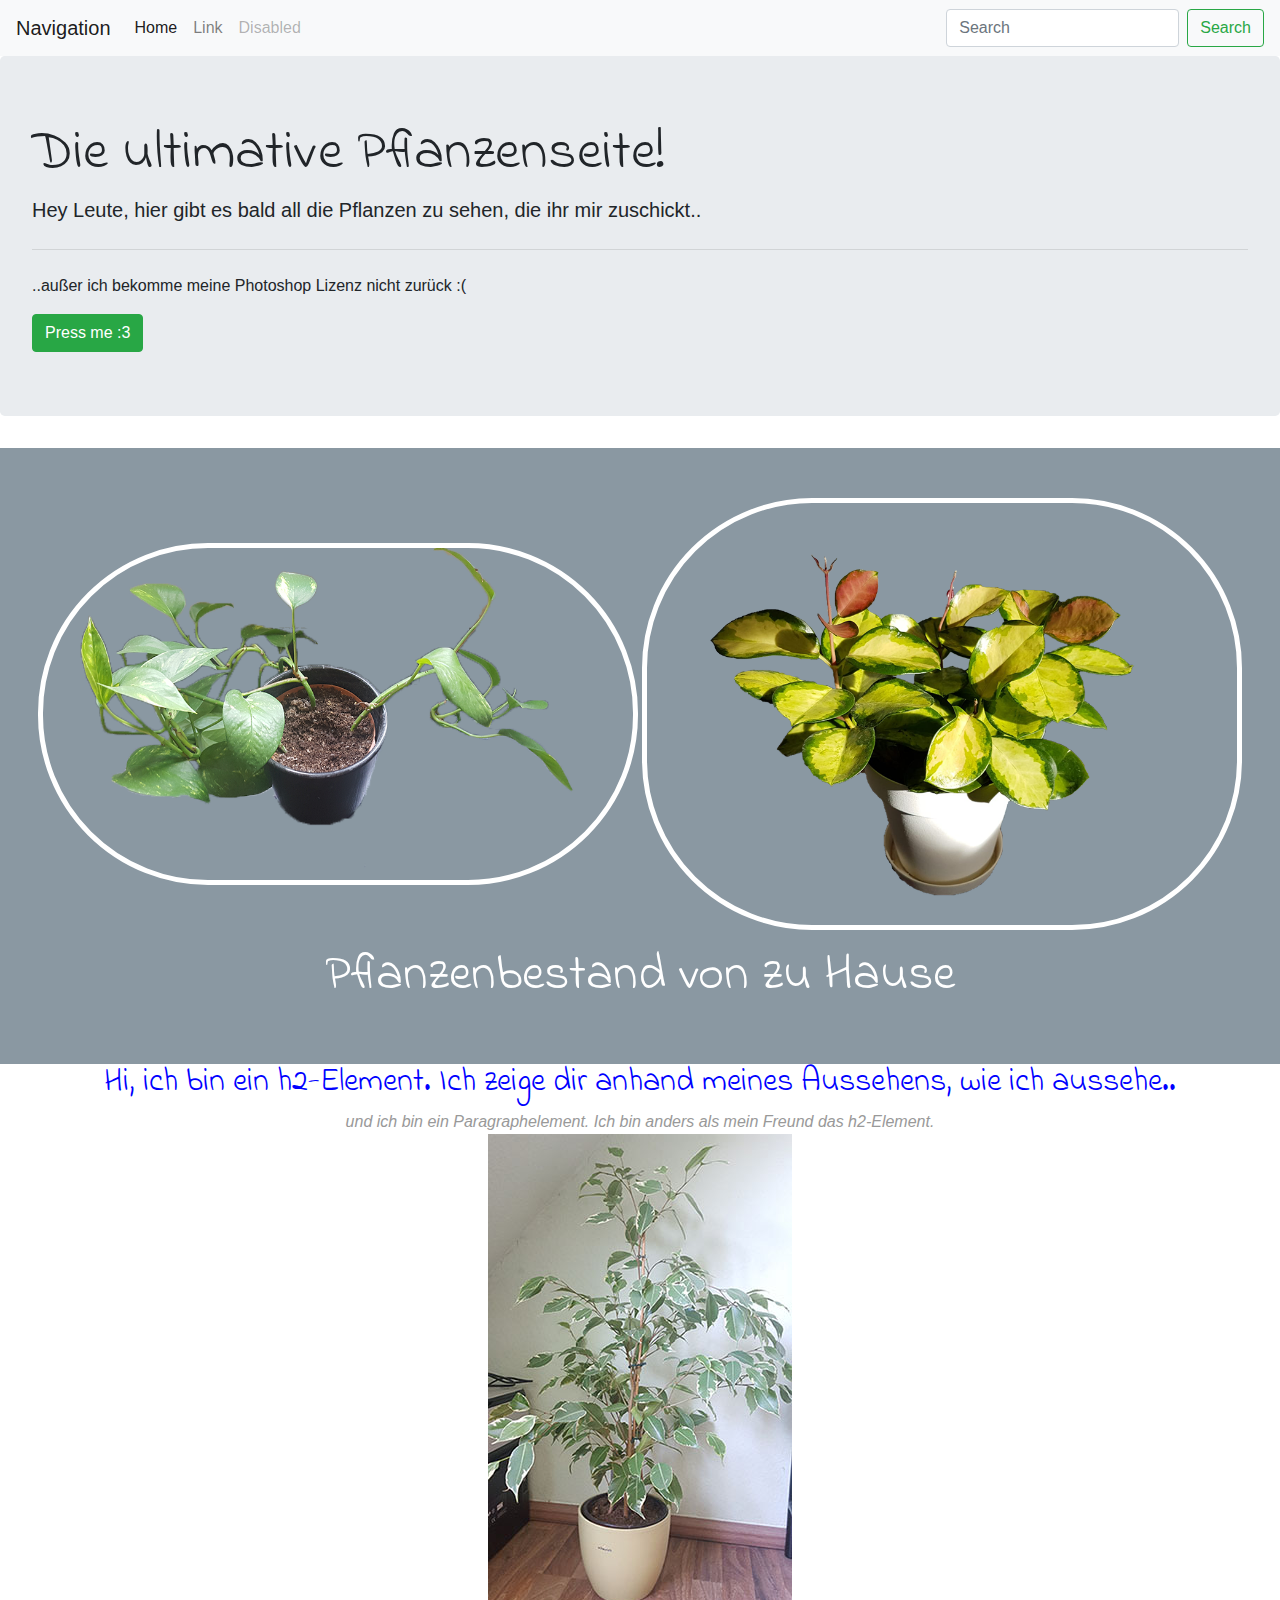
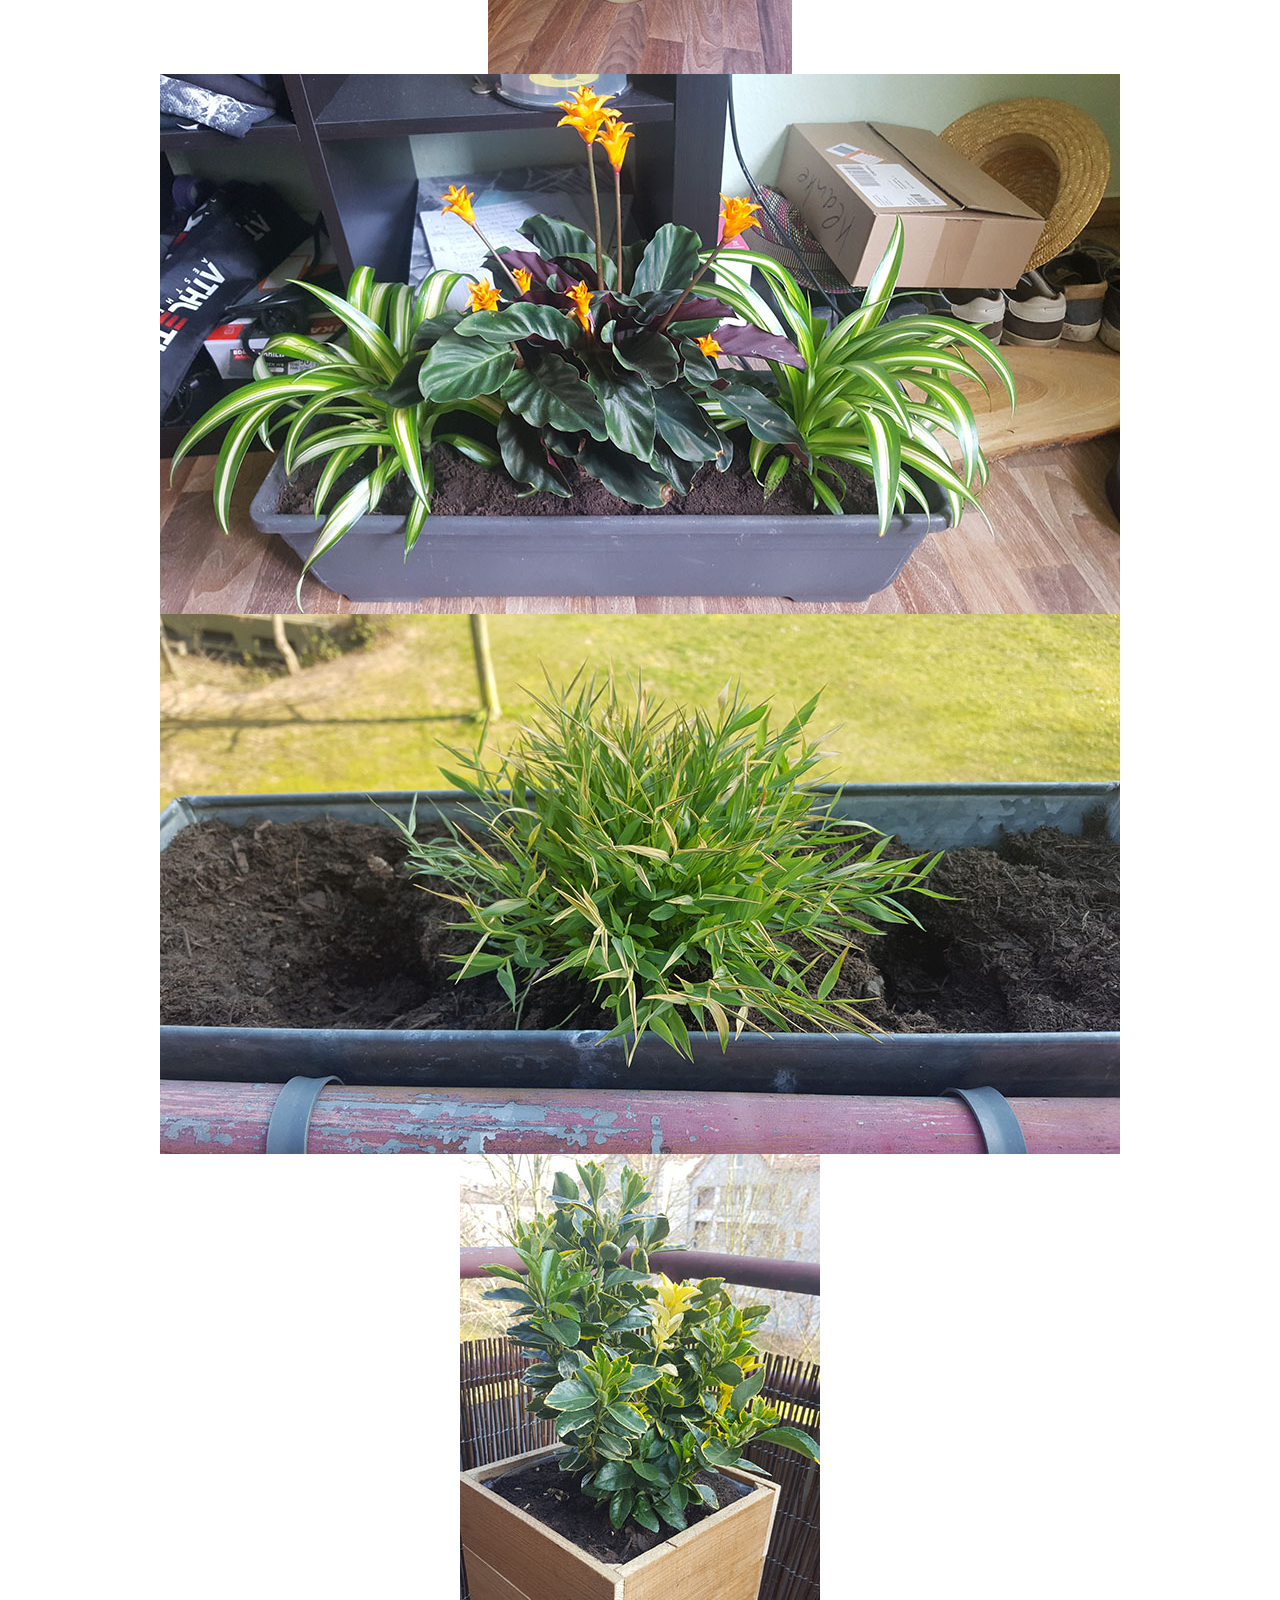
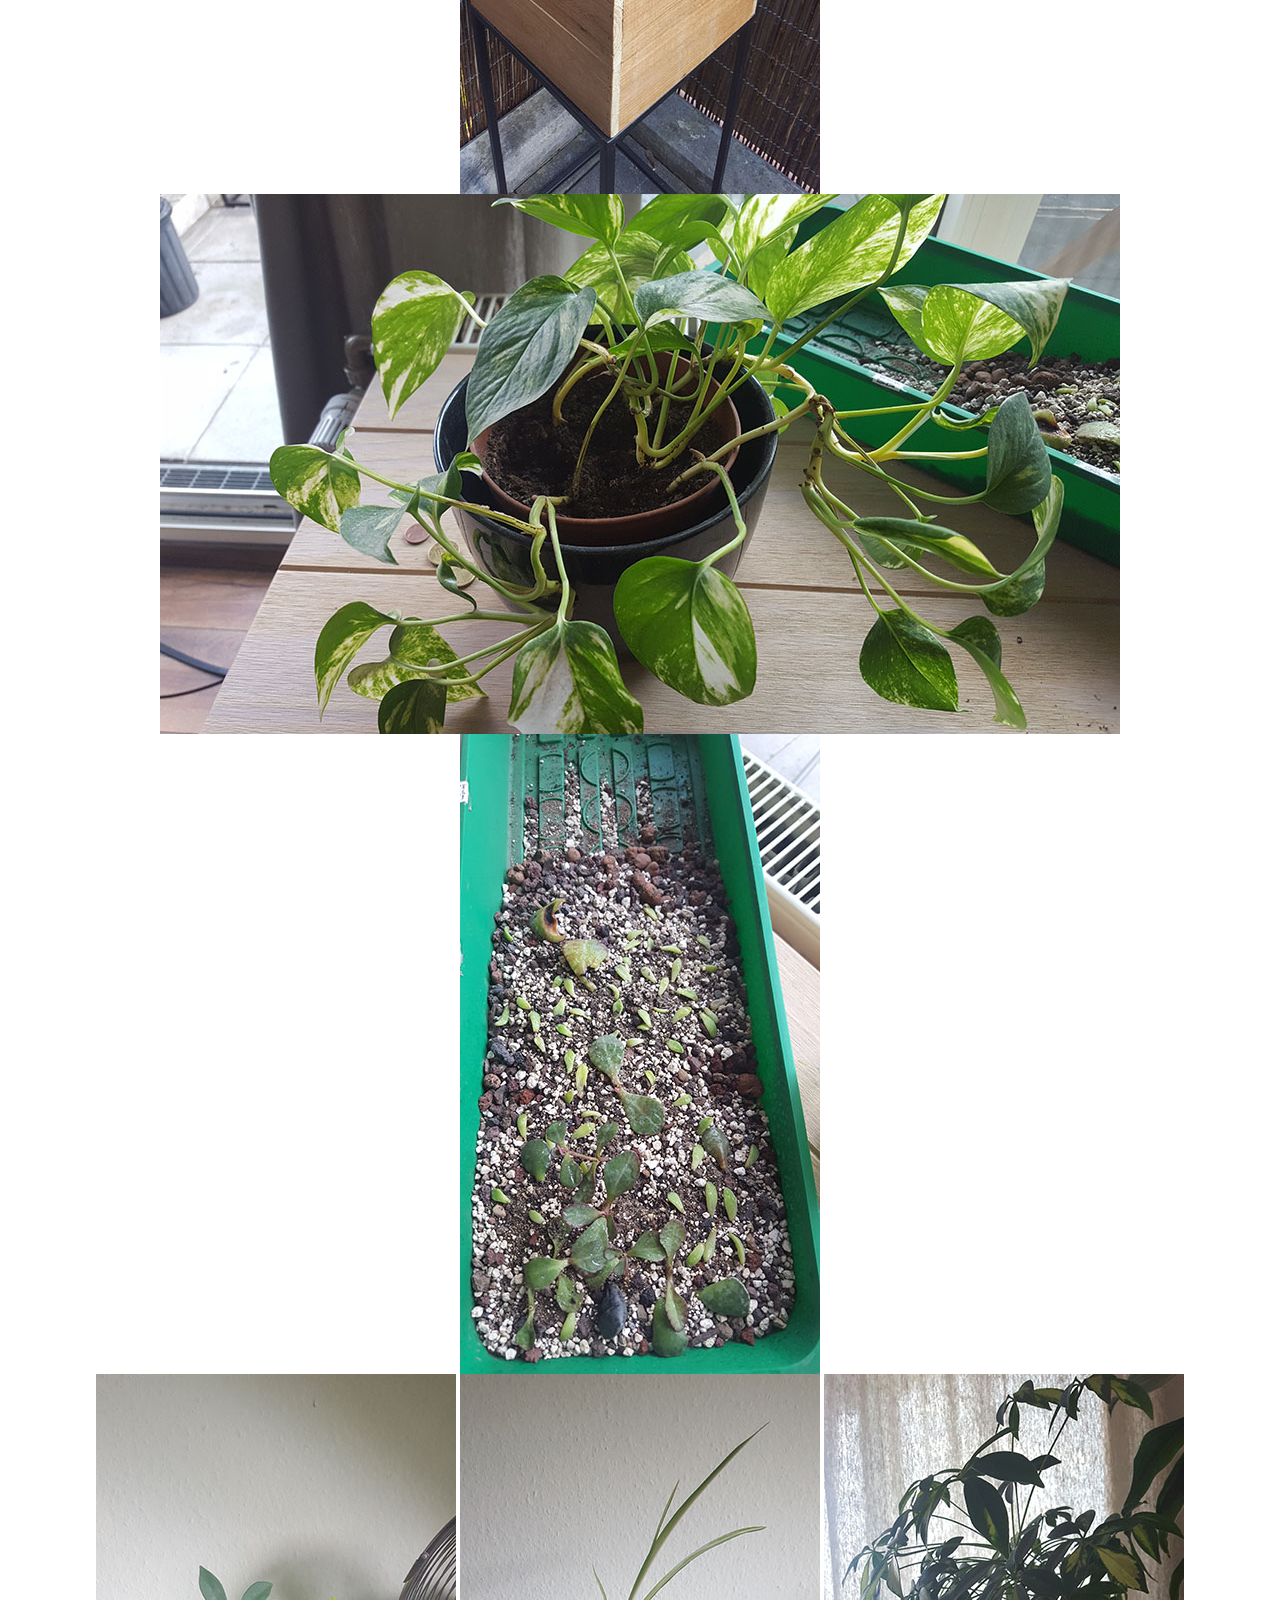
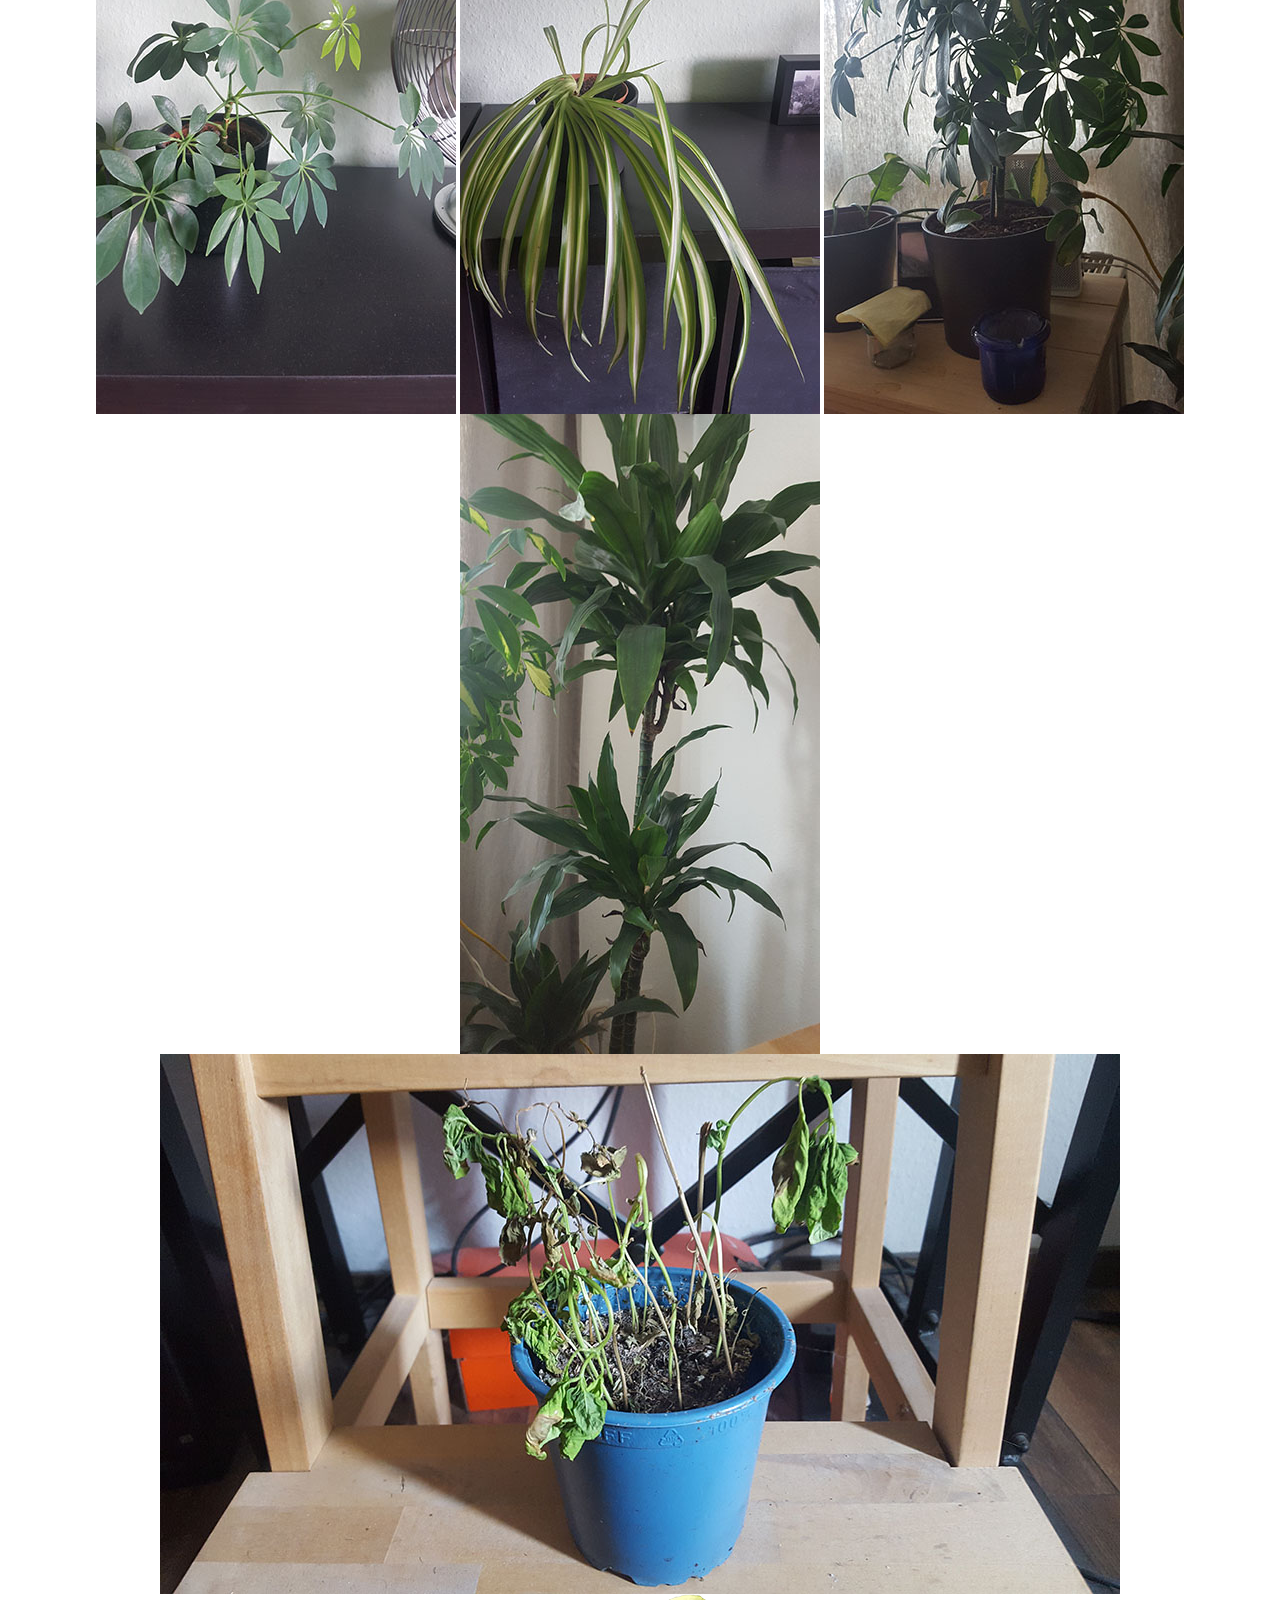
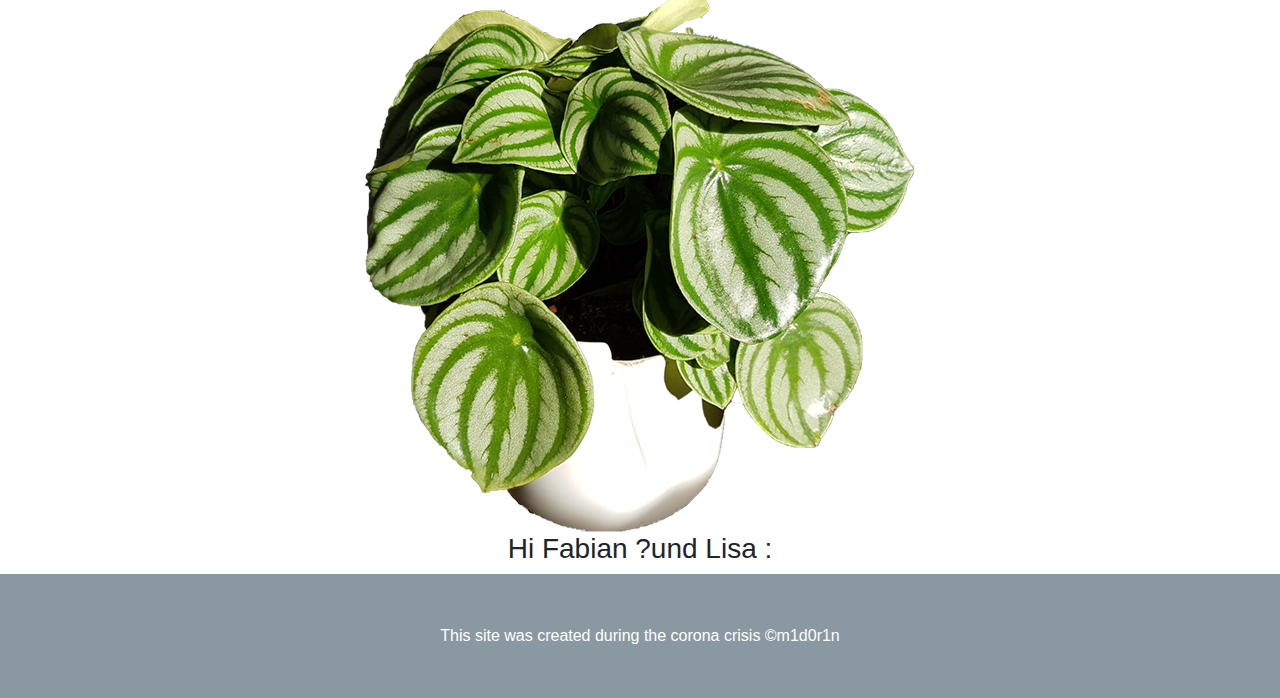
==== index.html @ 404a14d2 "Update index.html" ====
<!DOCTYPE html>
<html>
<head>
	<title>Pflanzenseite</title>
	<link rel="icon" href="img/14-1.png">
	<link href="https://fonts.googleapis.com/css2?family=Indie+Flower&display=swap" rel="stylesheet">
	<link rel="stylesheet" type="text/css" href="css/plantstyle.css">
	<link rel="stylesheet" type="text/css" href="css/bootstrap.css">
</head>
<body>
<nav class="navbar navbar-expand-lg navbar-light bg-light">
  <a class="navbar-brand" href="#">Navigation</a>
  <button class="navbar-toggler" type="button" data-toggle="collapse" data-target="#navbarTogglerDemo02" aria-controls="navbarTogglerDemo02" aria-expanded="false" aria-label="Toggle navigation">
    <span class="navbar-toggler-icon"></span>
  </button>

  <div class="collapse navbar-collapse" id="navbarTogglerDemo02">
    <ul class="navbar-nav mr-auto mt-2 mt-lg-0">
      <li class="nav-item active">
        <a class="nav-link" href="#">Home <span class="sr-only">(current)</span></a>
      </li>
      <li class="nav-item">
        <a class="nav-link" href="#">Link</a>
      </li>
      <li class="nav-item">
        <a class="nav-link disabled" href="#" tabindex="-1" aria-disabled="true">Disabled</a>
      </li>
    </ul>
    <form class="form-inline my-2 my-lg-0">
      <input class="form-control mr-sm-2" type="search" placeholder="Search">
      <button class="btn btn-outline-success my-2 my-sm-0" type="submit">Search</button>
    </form>
  </div>
</nav>
	<div class="jumbotron">
  <h1 class="display-4">Die ultimative Pflanzenseite!</h1>
  <p class="lead">Hey Leute, hier gibt es bald all die Pflanzen zu sehen, die ihr mir zuschickt..</p>
  <hr class="my-4">
  <p>..außer ich bekomme meine Photoshop Lizenz nicht zurück :(</p>
  <button type="button" class="btn btn-success" id="MöP-Button">Press me :3</button>
  <p style="display:none;" id="hidden-text"> MöP MöP MöP MöP MöP MöP MöP MöP MöP MöP MöP MöP MöP MöP MöP MöP MöP MöP MöP MöP MöP MöP MöP MöP MöP MöP MöP MöP MöP MöP MöP MöP MöP MöP MöP MöP MöP MöP MöP MöP MöP MöP MöP MöP MöP MöP MöP MöP MöP MöP MöP MöP MöP MöP MöP MöP MöP MöP MöP <a href="https://www.ecosia.org/">MöP</a> MöP MöP MöP MöP MöP MöP MöP MöP MöP MöP MöP MöP MöP MöP MöP MöP MöP MöP MöP MöP MöP MöP MöP MöP MöP MöP MöP MöP MöP MöP MöP MöP MöP MöP MöP MöP MöP MöP MöP MöP MöP MöP MöP MöP MöP MöP MöP MöP MöP MöP MöP MöP MöP MöP MöP MöP MöP MöP MöP MöP MöP MöP MöP MöP MöP MöP MöP MöP MöP MöP MöP MöP MöP MöP MöP MöP MöP MöP MöP MöP MöP MöP MöP MöP MöP MöP MöP MöP MöP MöP MöP MöP MöP MöP MöP MöP MöP MöP MöP MöP MöP MöP MöP MöP MöP MöP MöP MöP MöP MöP MöP MöP MöP MöP MöP MöP MöP MöP MöP MöP MöP MöP MöP MöP MöP MöP MöP MöP MöP MöP MöP MöP MöP MöP MöP =) </p>
</div>
	<!-- header element -->
	<header>
		<img src="img/1-2.png">
		<img src="img/13-1.png">
		<p></p>

		<h1>Pflanzenbestand von zu Hause</h1>
	</header>

	<!-- main element -->
	<main>
		<h2>Hi, ich bin ein h2-Element. Ich zeige dir anhand meines Aussehens, wie ich aussehe..</h2>
		<p class="caption">und ich bin ein Paragraphelement. Ich bin anders als mein Freund das h2-Element.</p>
		
	<!-- Pflanzenblock -->

		<img src="img/2-2.jpg">
		<img src="img/3-1.jpg"><br>
		<img src="img/6-1.jpg">
		<img src="img/7-1.jpg"><br>
		<img src="img/8-1.jpg">
		<img src="img/9-1.jpg"><br>
		<img src="img/4-1.jpg">
		<img src="img/5-1.jpg">
		<img src="img/10-1.jpg">
		<img src="img/11-1.jpg"><br>
		<img src="img/12-1.jpg">
		<img src="img/14-1.png">
		
		<h3> Hi Fabian ?und Lisa :</h3>
	</main>
	<script src="js/jquery-3.5.0.js"></script>
	<script src="js/plantscripts.js"></script>
</body>
<footer>
	<p>This site was created during the corona crisis &copy;m1d0r1n</p>
</footer>
</html>
---- css/plantstyle.css ----
body{
	margin: 0px;
	font-family: "Gill Sans", "Gill Sans MT", "Myriad Pro", "DejaVu Sans Condensed", Helvetica, Arial, sans-serif;
	font-size: 20px;
	line-height: 30px;
}

header{
	background-color: #8A98A2;
	text-align: center;
	padding-top: 50px;
	padding-bottom: 50px;
	
}

h1, h2{
	font-family: 'Indie Flower', cursive;
}

header h1{
	color: white;
	font-size: 50px
	
}

header img{
	border-radius: 170px;
	width: 600px;
	border: 5px solid white;
		
}
main{
	max-width: 1600px;
	text-align: center;
	margin: 0 auto;
	padding: 0 20px;
}

main img{
	max-width: 100%;
}
h2{
	font-size: 35px;
	color: blue;
}

a{
	color: blue;
}
a:hover{
	color: white;
	background-color: #483A94
}

footer{
	background-color: #8A98A2;
	text-align: center;
	color: white;
	padding: 50px;
}

footer p{
	margin: 0;
}

footer a{
	color: white;
}

footer a:hover{
	opacity: .5;
	background-color: transparent;
}

p.caption{
	color: #999999;
	font-style: italic;
	margin: 0px;
}
.caption {
	
}
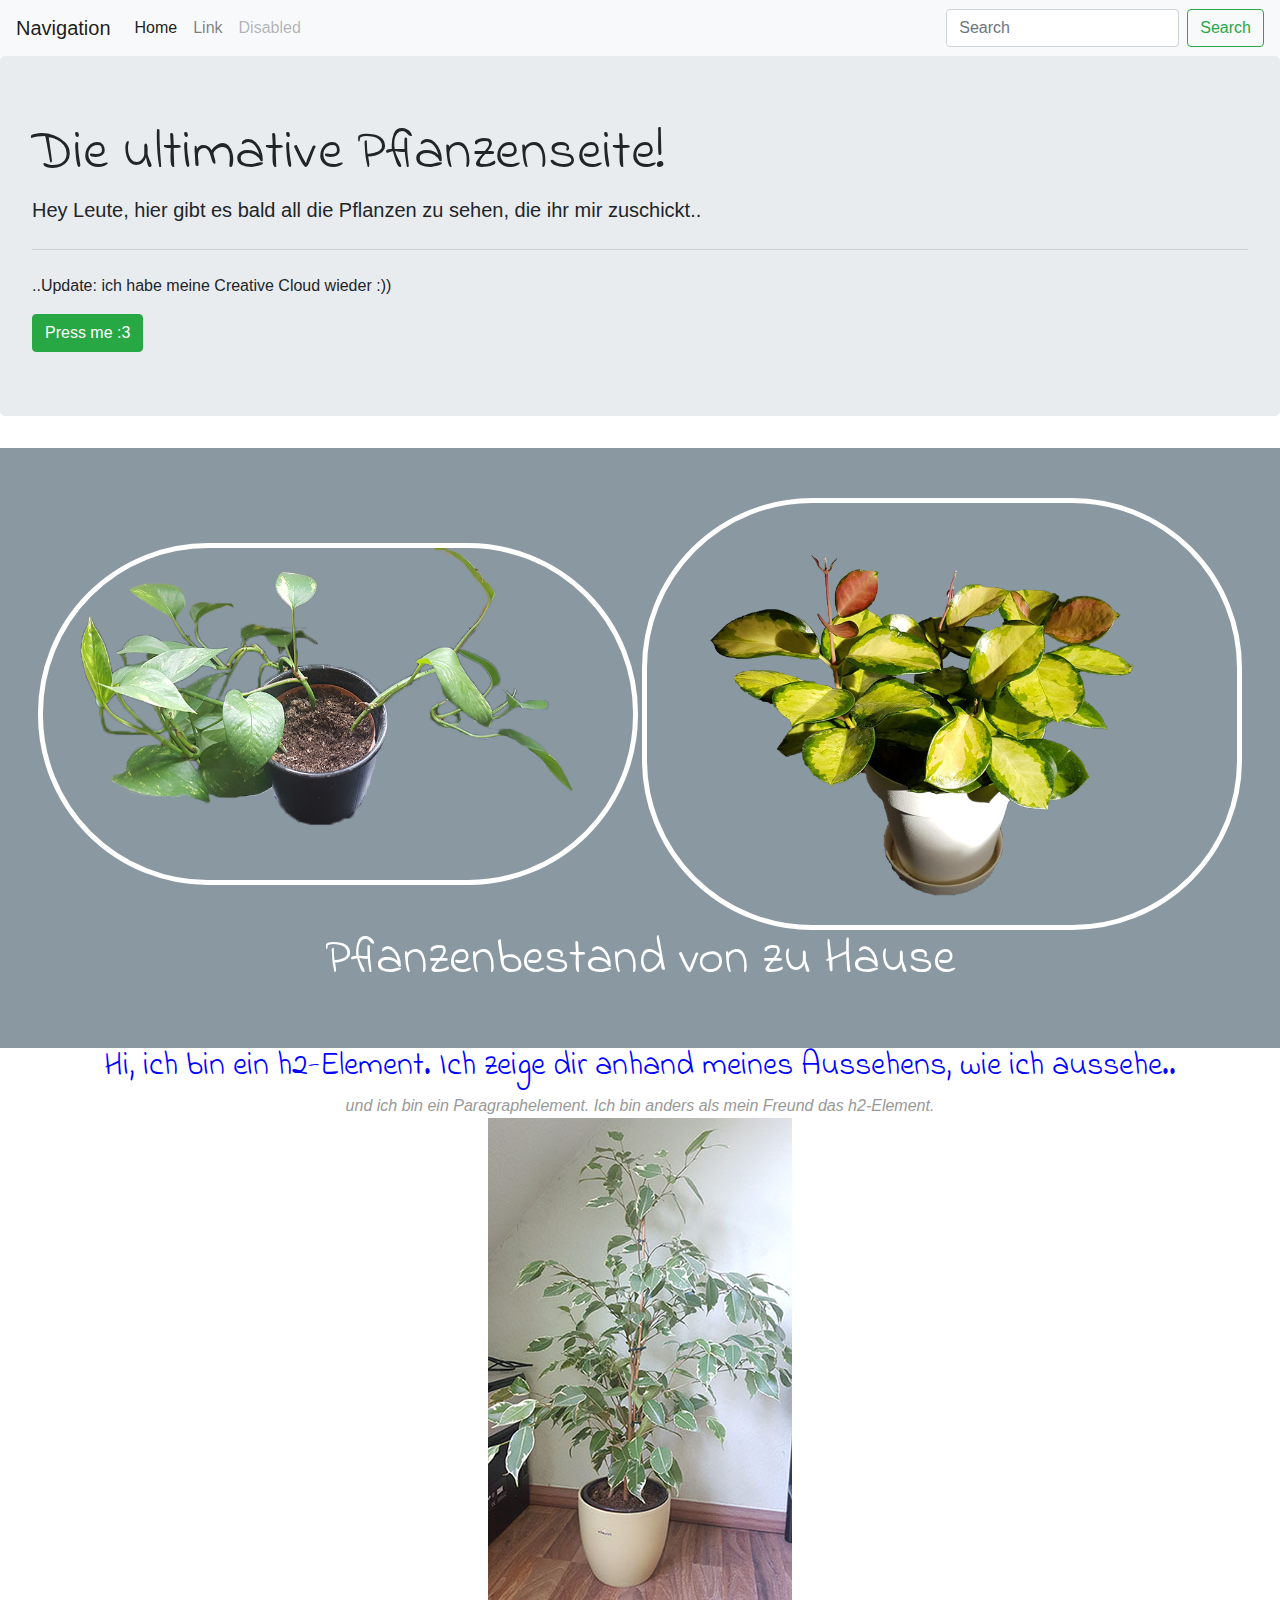
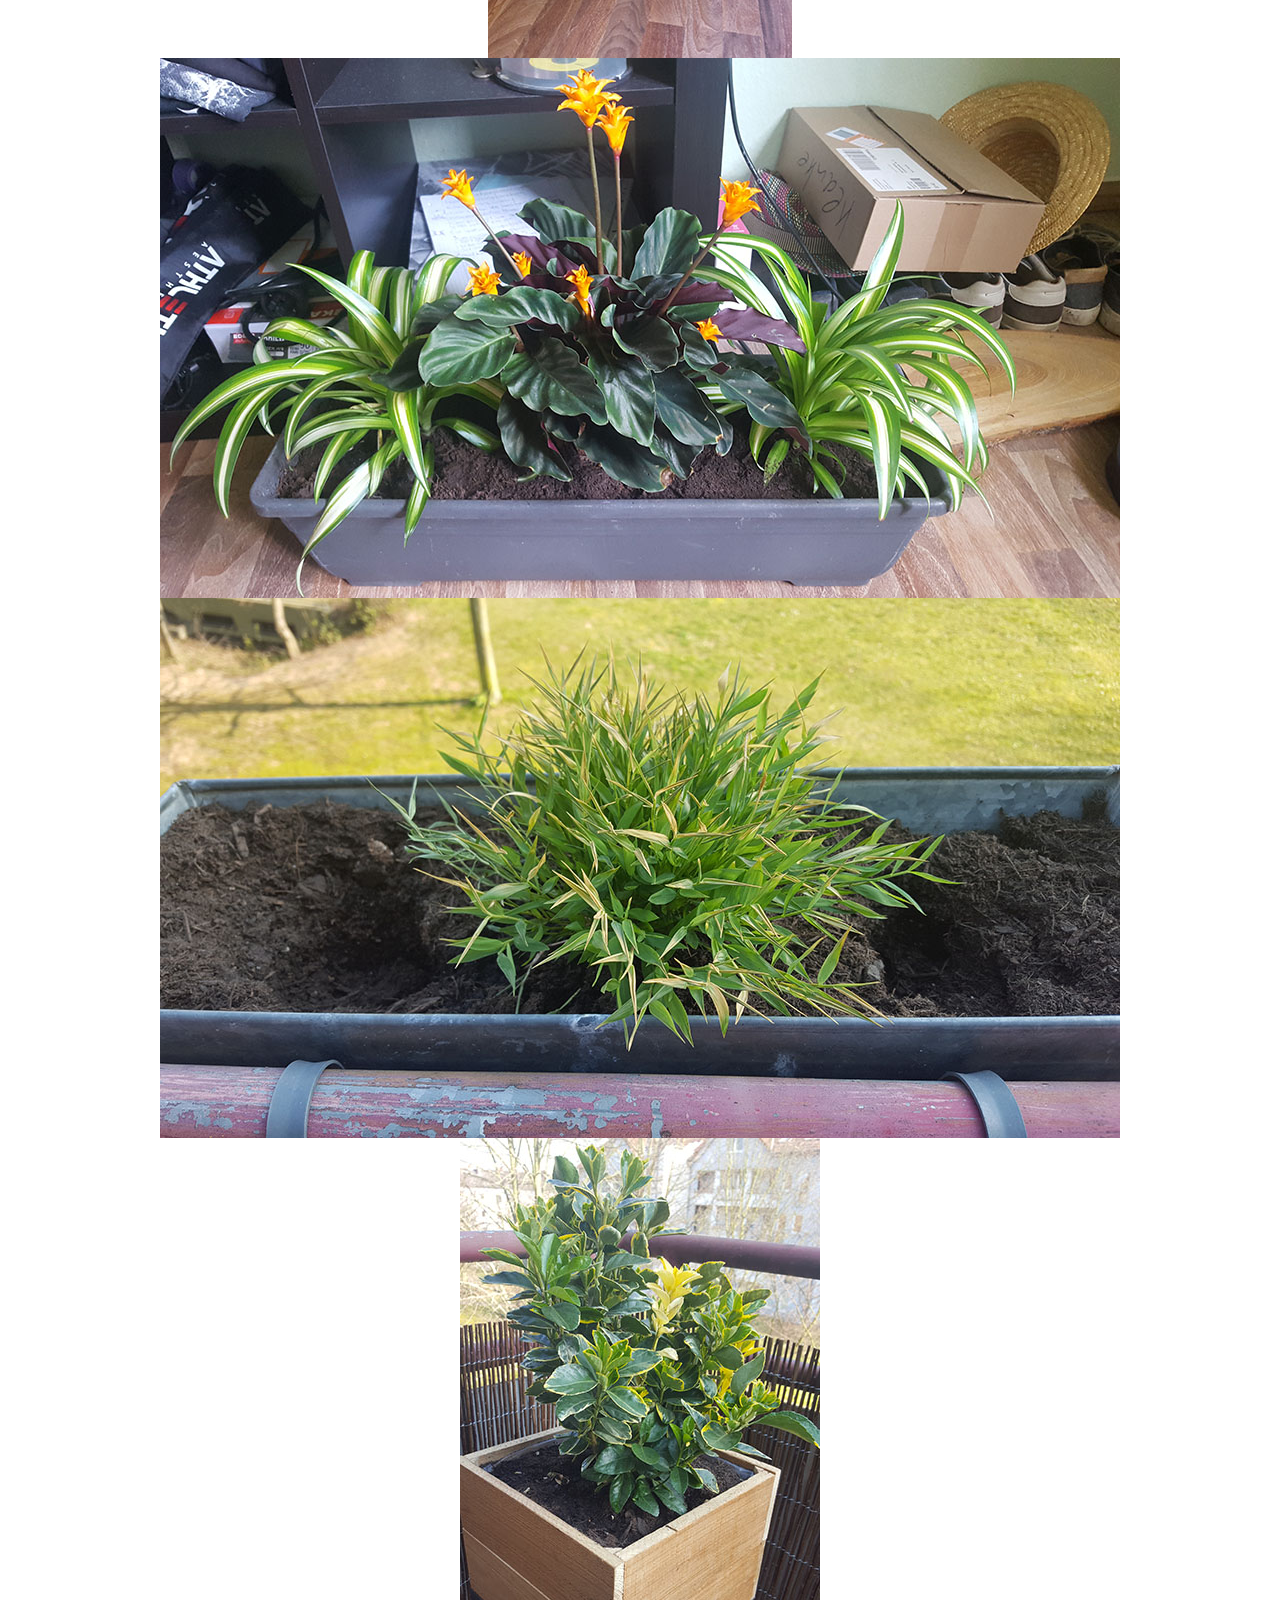
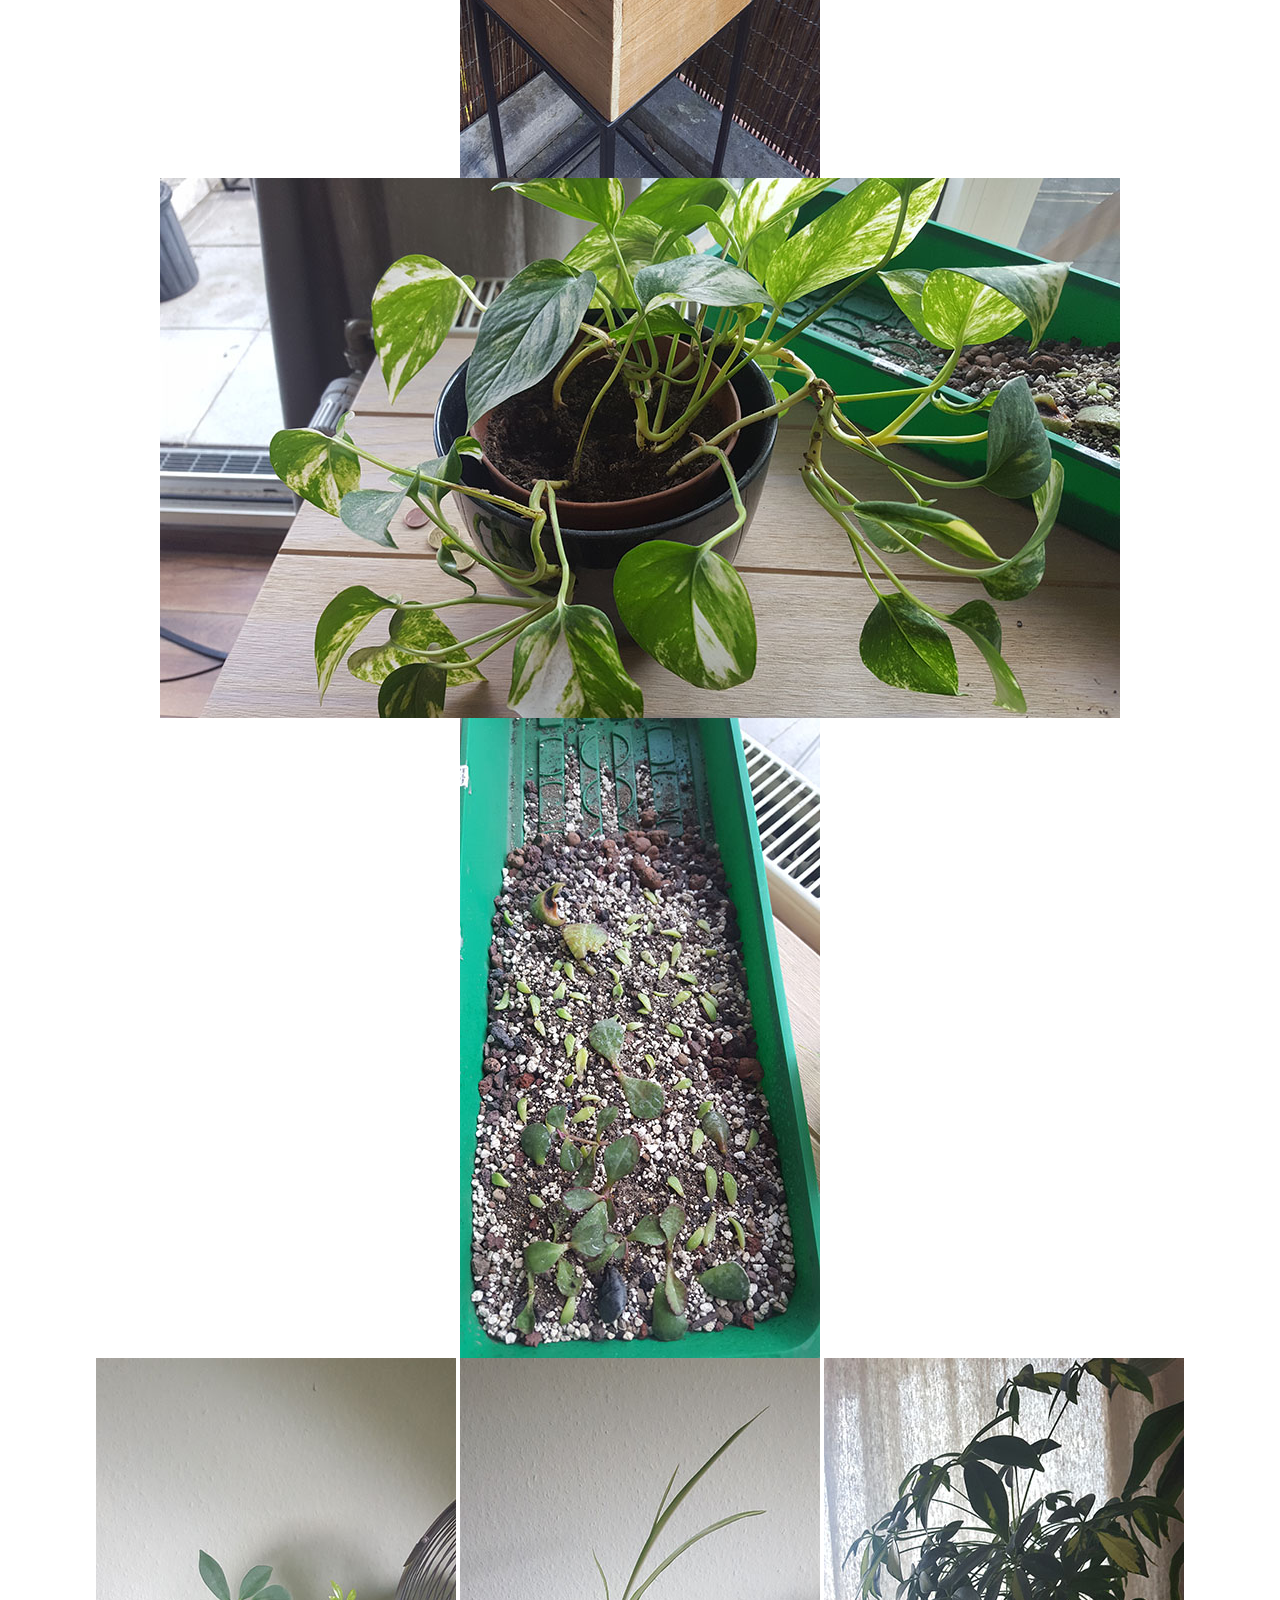
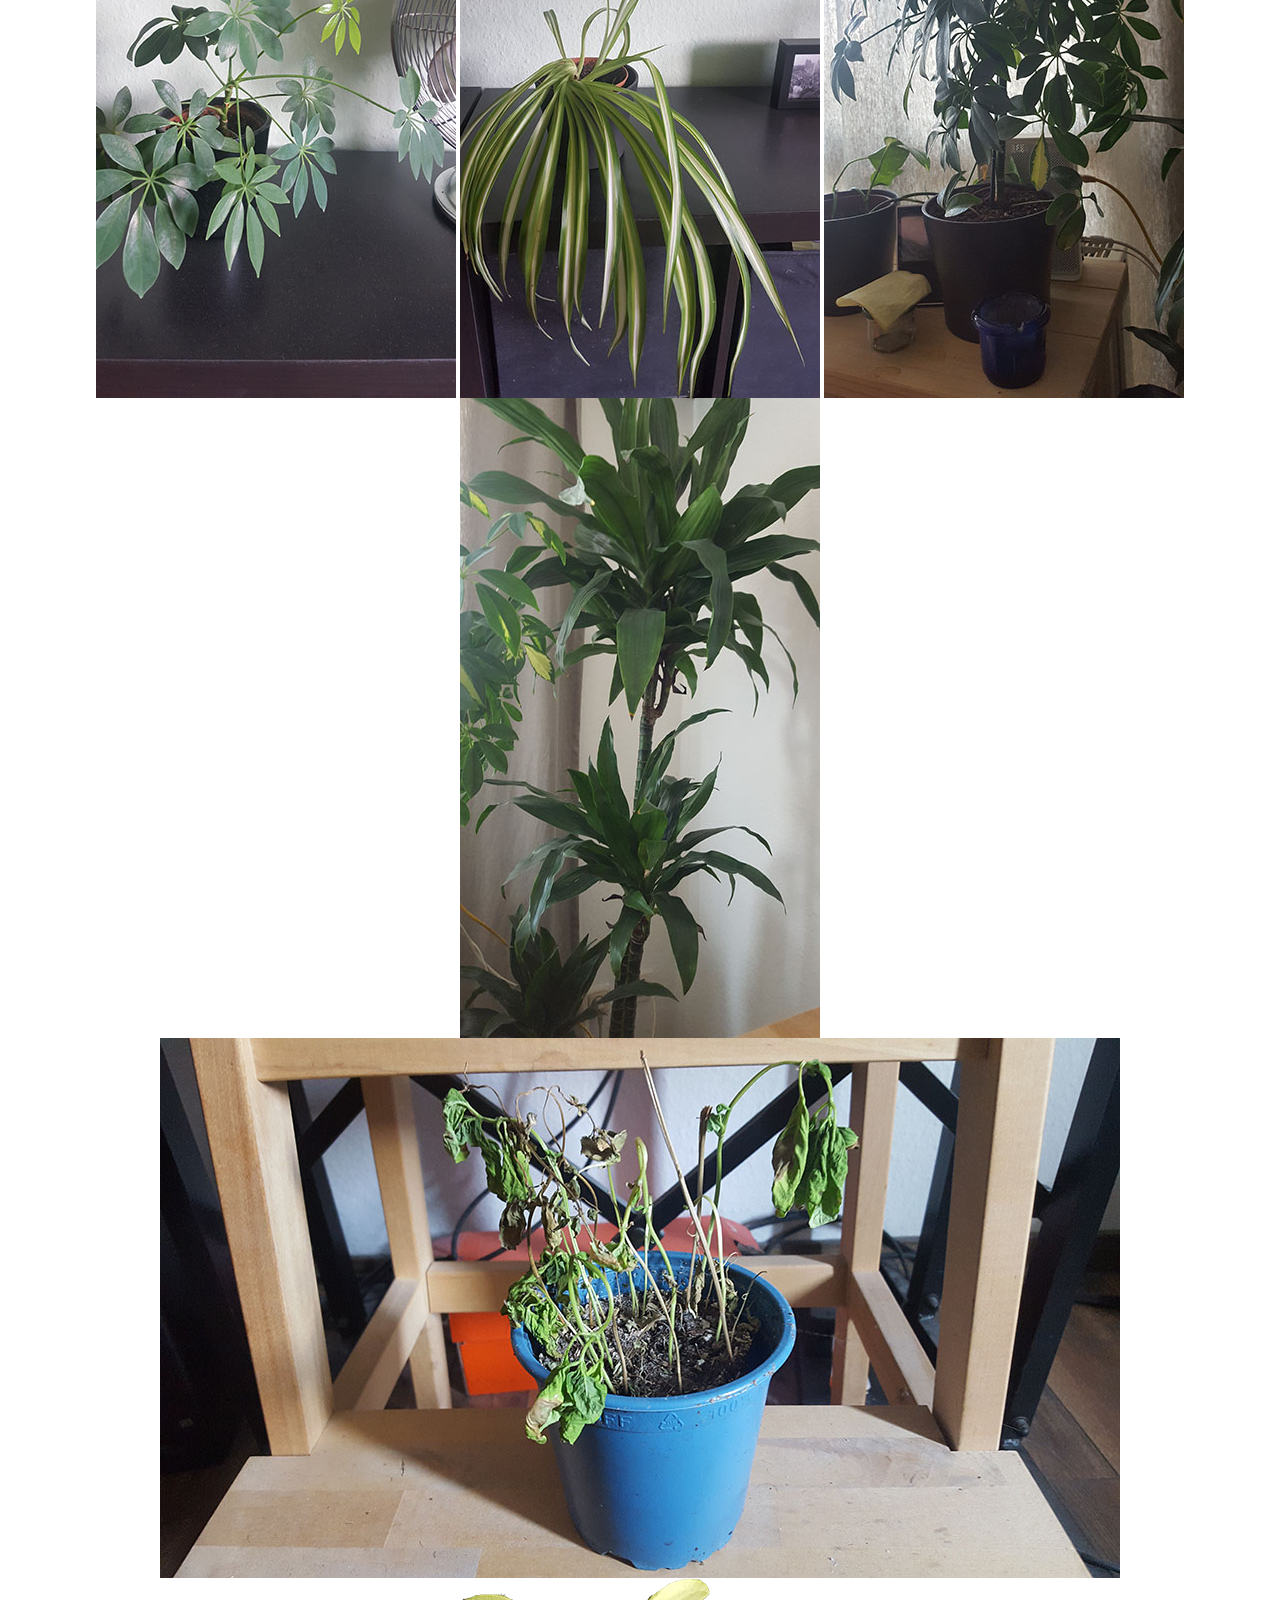
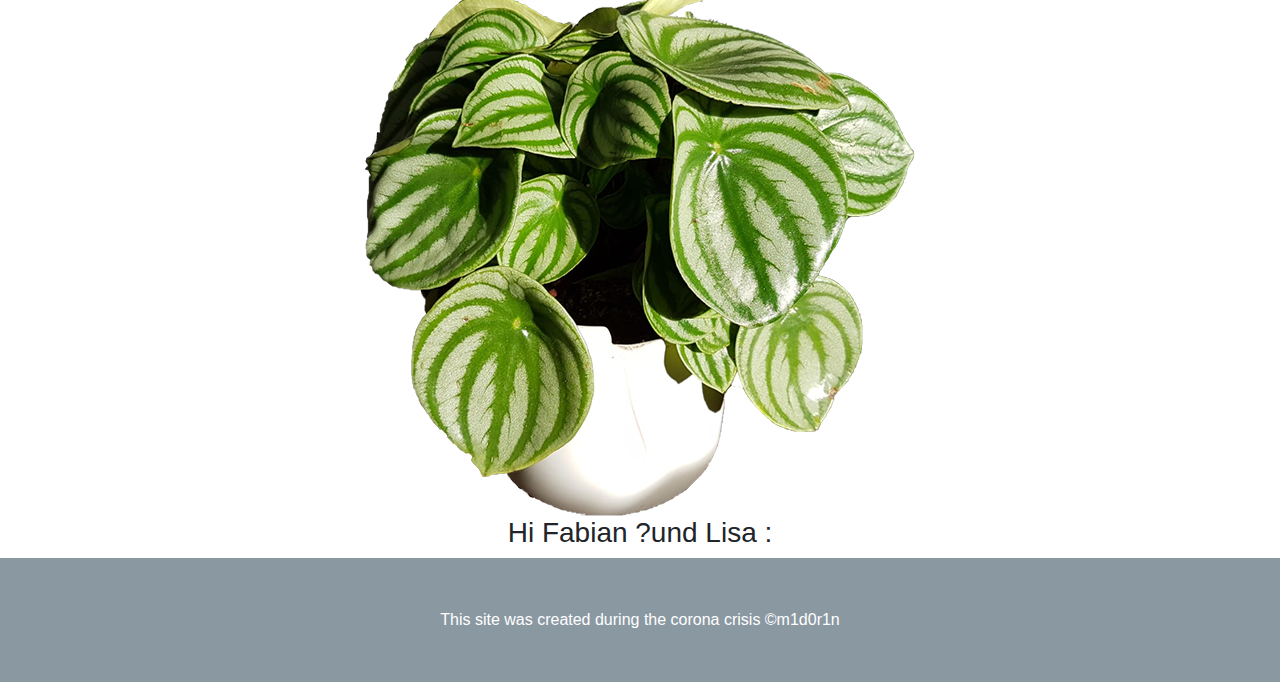
==== commit bb7cd338: "Update index.html" ====
--- a/index.html
+++ b/index.html
@@ -36,7 +36,7 @@
   <h1 class="display-4">Die ultimative Pflanzenseite!</h1>
   <p class="lead">Hey Leute, hier gibt es bald all die Pflanzen zu sehen, die ihr mir zuschickt..</p>
   <hr class="my-4">
-  <p>..außer ich bekomme meine Photoshop Lizenz nicht zurück :(</p>
+  <p>..Update: ich habe meine Creative Cloud wieder :))</p>
   <button type="button" class="btn btn-success" id="MöP-Button">Press me :3</button>
   <p style="display:none;" id="hidden-text"> MöP MöP MöP MöP MöP MöP MöP MöP MöP MöP MöP MöP MöP MöP MöP MöP MöP MöP MöP MöP MöP MöP MöP MöP MöP MöP MöP MöP MöP MöP MöP MöP MöP MöP MöP MöP MöP MöP MöP MöP MöP MöP MöP MöP MöP MöP MöP MöP MöP MöP MöP MöP MöP MöP MöP MöP MöP MöP MöP <a href="https://www.ecosia.org/">MöP</a> MöP MöP MöP MöP MöP MöP MöP MöP MöP MöP MöP MöP MöP MöP MöP MöP MöP MöP MöP MöP MöP MöP MöP MöP MöP MöP MöP MöP MöP MöP MöP MöP MöP MöP MöP MöP MöP MöP MöP MöP MöP MöP MöP MöP MöP MöP MöP MöP MöP MöP MöP MöP MöP MöP MöP MöP MöP MöP MöP MöP MöP MöP MöP MöP MöP MöP MöP MöP MöP MöP MöP MöP MöP MöP MöP MöP MöP MöP MöP MöP MöP MöP MöP MöP MöP MöP MöP MöP MöP MöP MöP MöP MöP MöP MöP MöP MöP MöP MöP MöP MöP MöP MöP MöP MöP MöP MöP MöP MöP MöP MöP MöP MöP MöP MöP MöP MöP MöP MöP MöP MöP MöP MöP MöP MöP MöP MöP MöP MöP MöP MöP MöP MöP MöP MöP =) </p>
 </div>
@@ -44,8 +44,6 @@
 	<header>
 		<img src="img/1-2.png">
 		<img src="img/13-1.png">
-		<p></p>
-
 		<h1>Pflanzenbestand von zu Hause</h1>
 	</header>
 
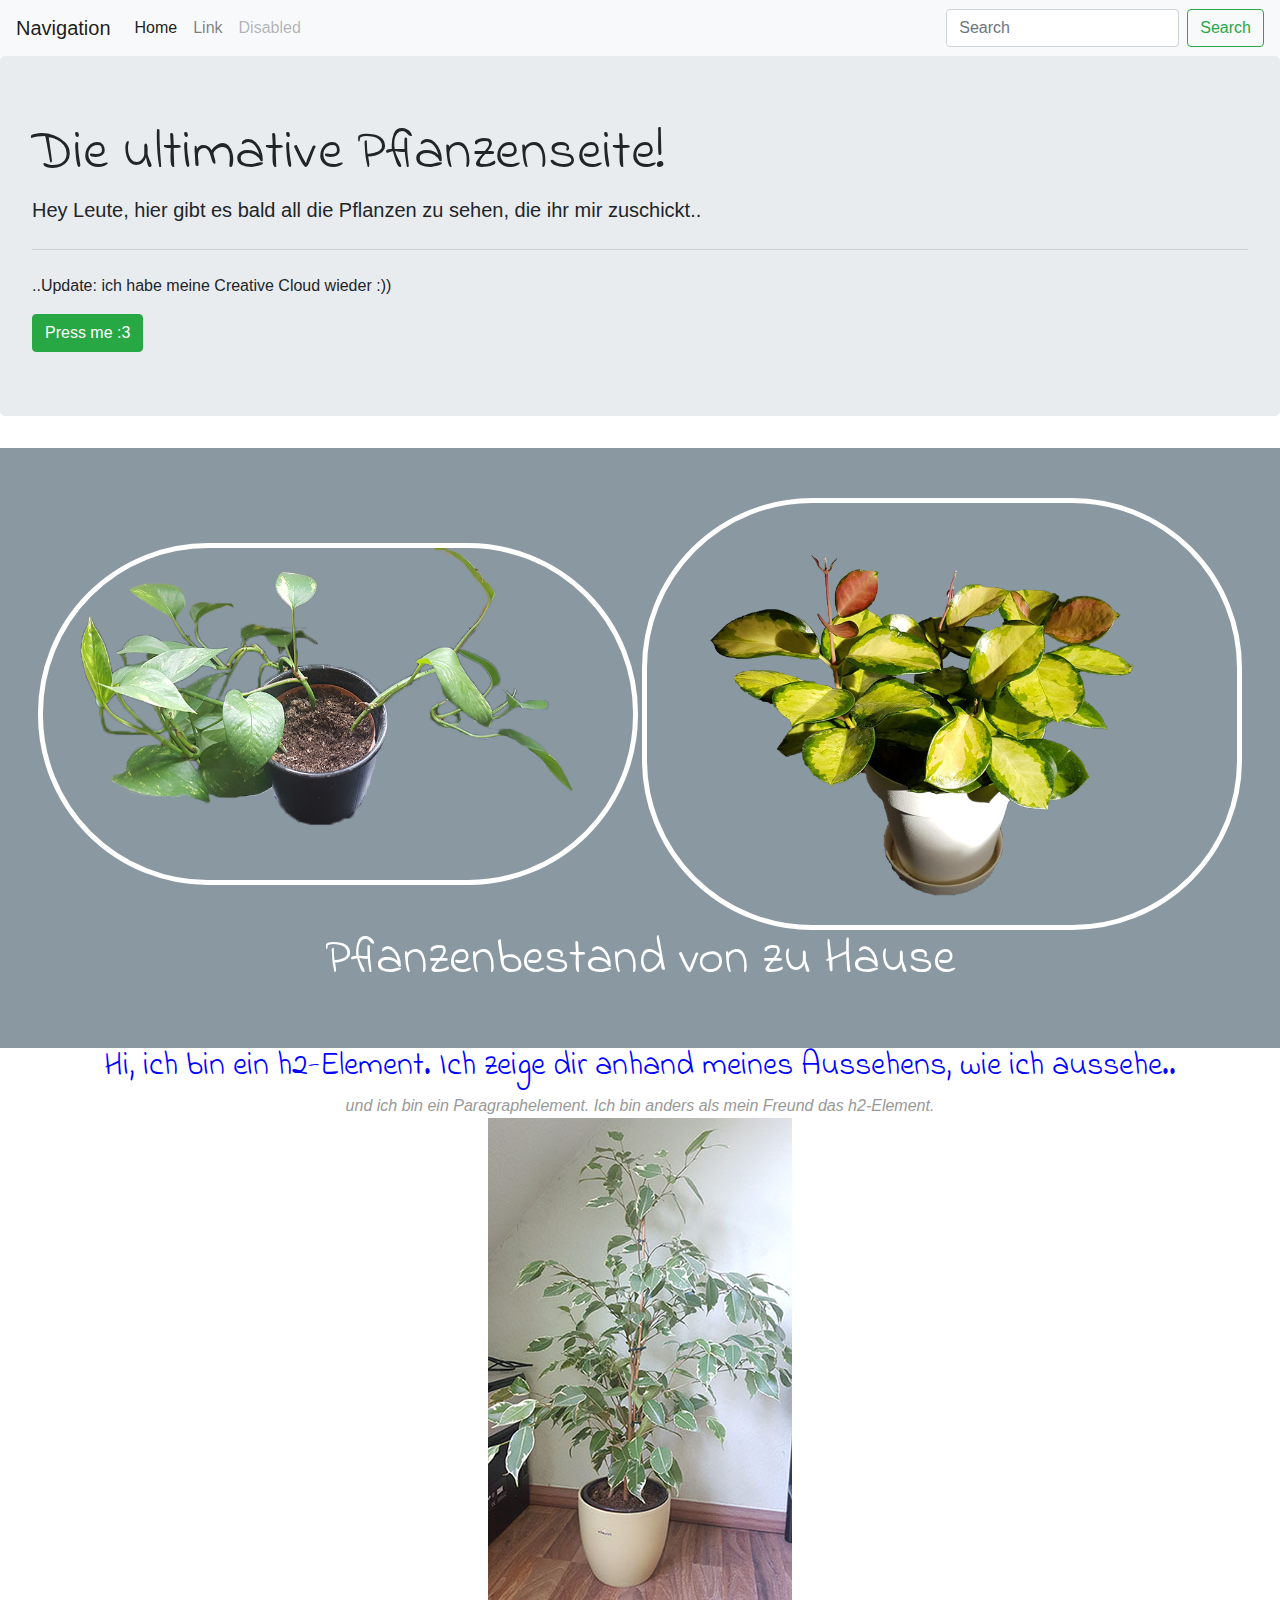
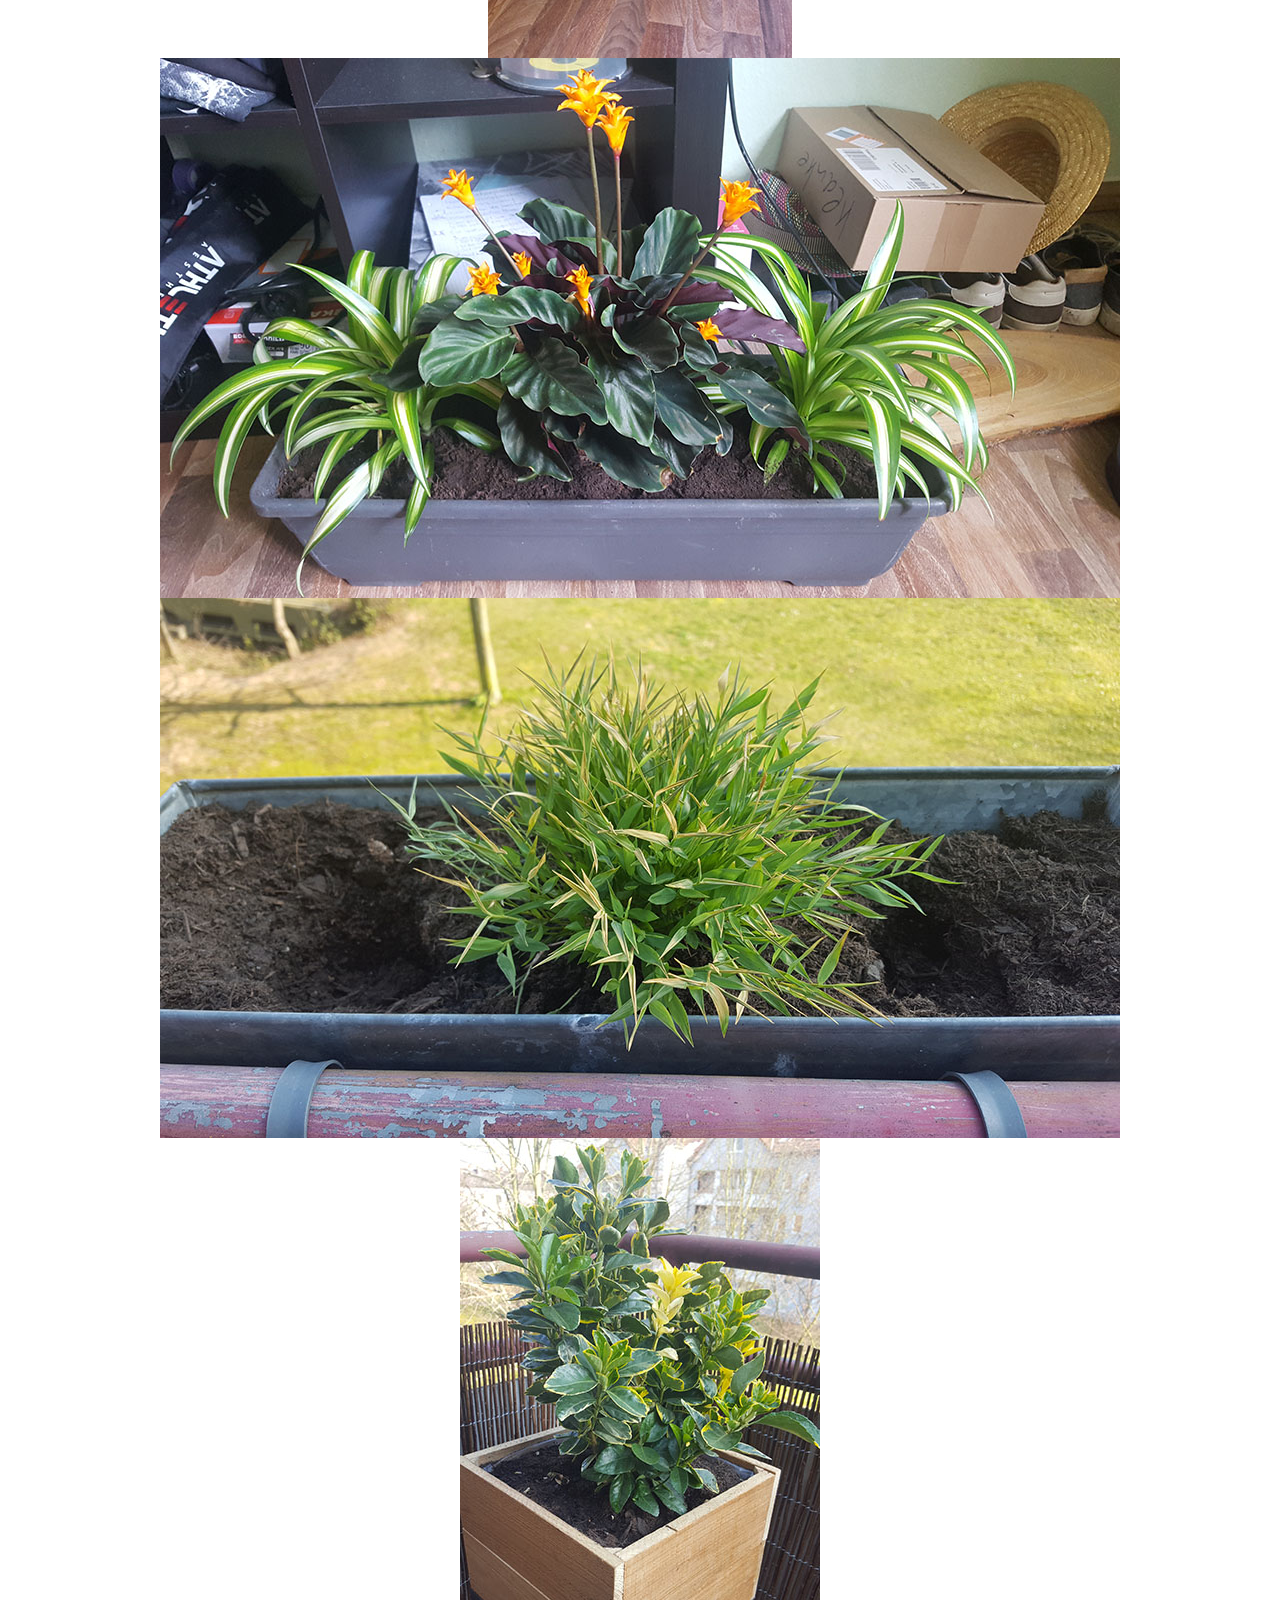
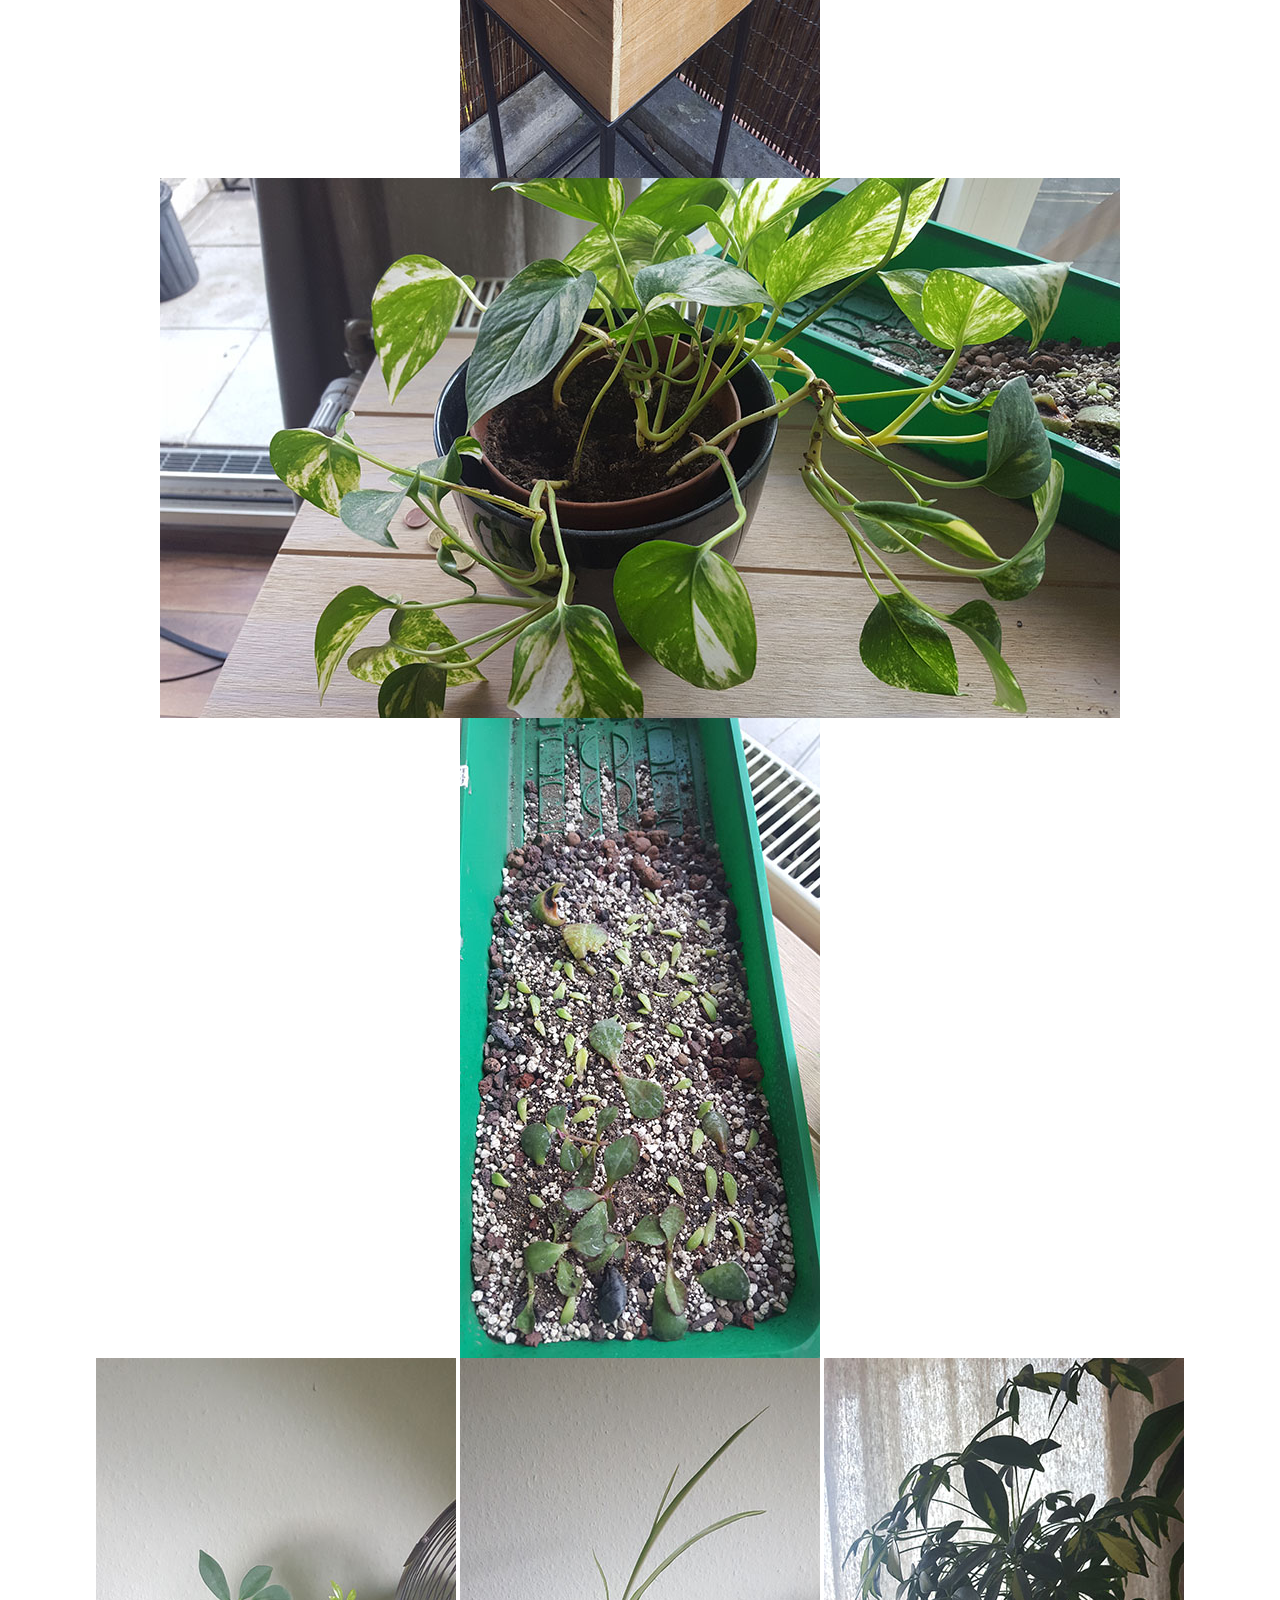
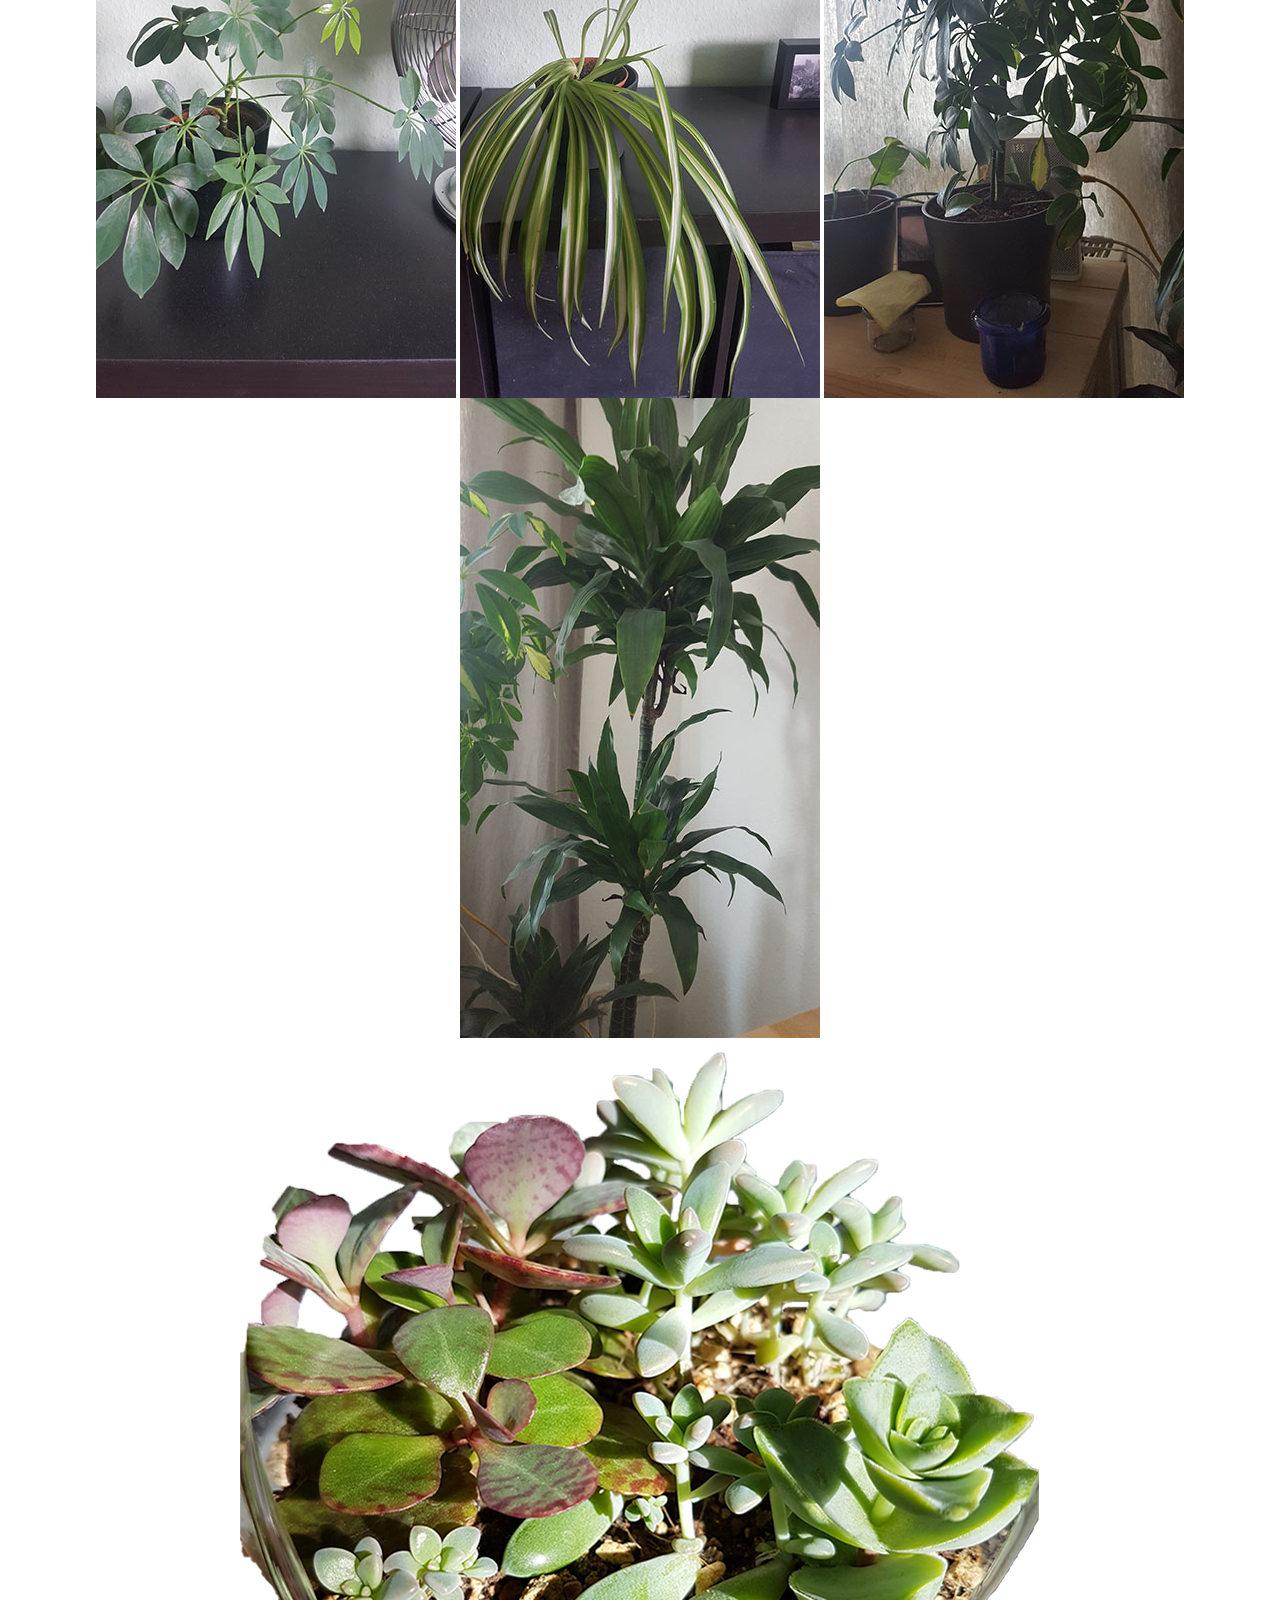
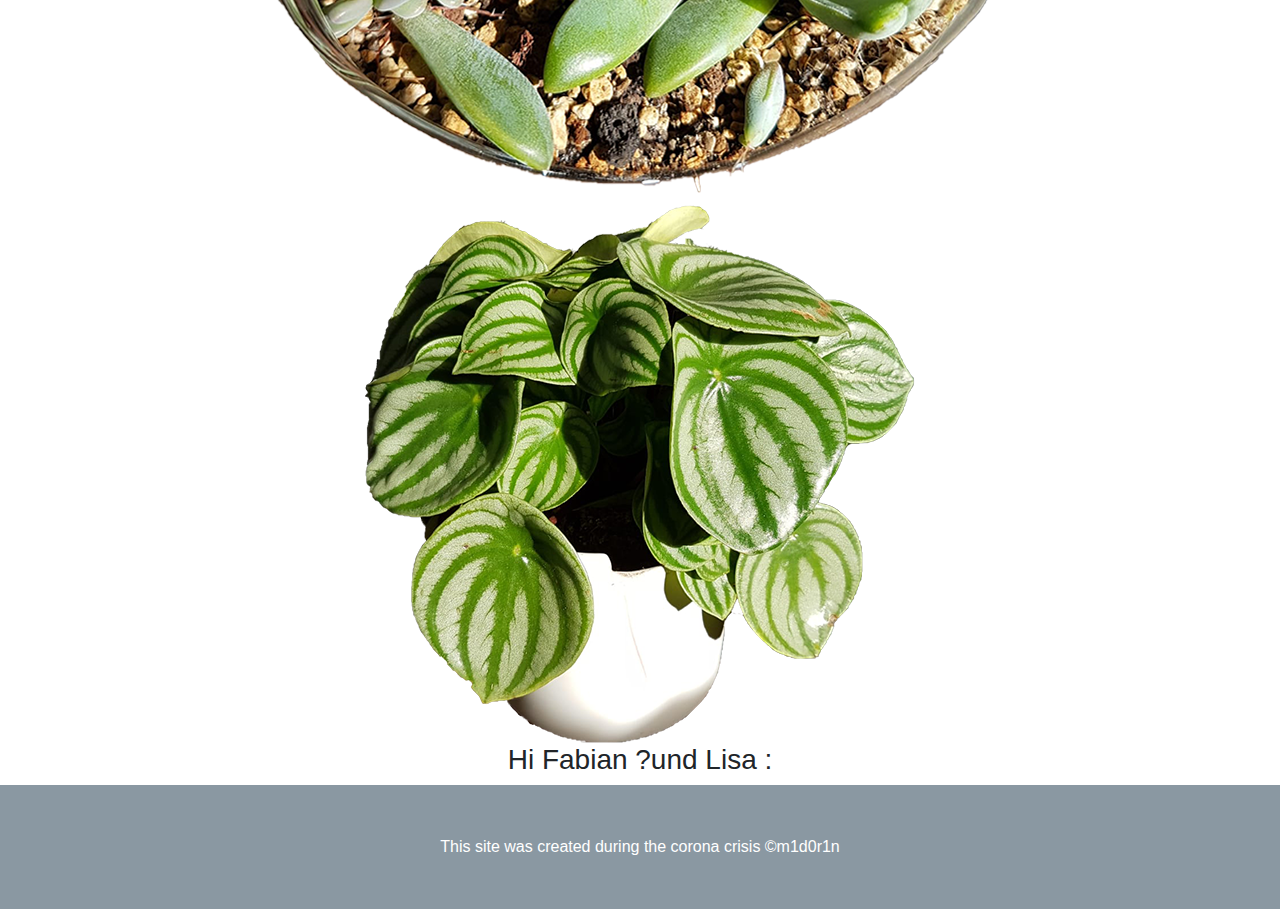
==== commit b6e41837: "add image" ====
--- a/index.html
+++ b/index.html
@@ -64,7 +64,7 @@
 		<img src="img/5-1.jpg">
 		<img src="img/10-1.jpg">
 		<img src="img/11-1.jpg"><br>
-		<img src="img/12-1.jpg">
+		<img src="img/15-2.png">
 		<img src="img/14-1.png">
 		
 		<h3> Hi Fabian ?und Lisa :</h3>
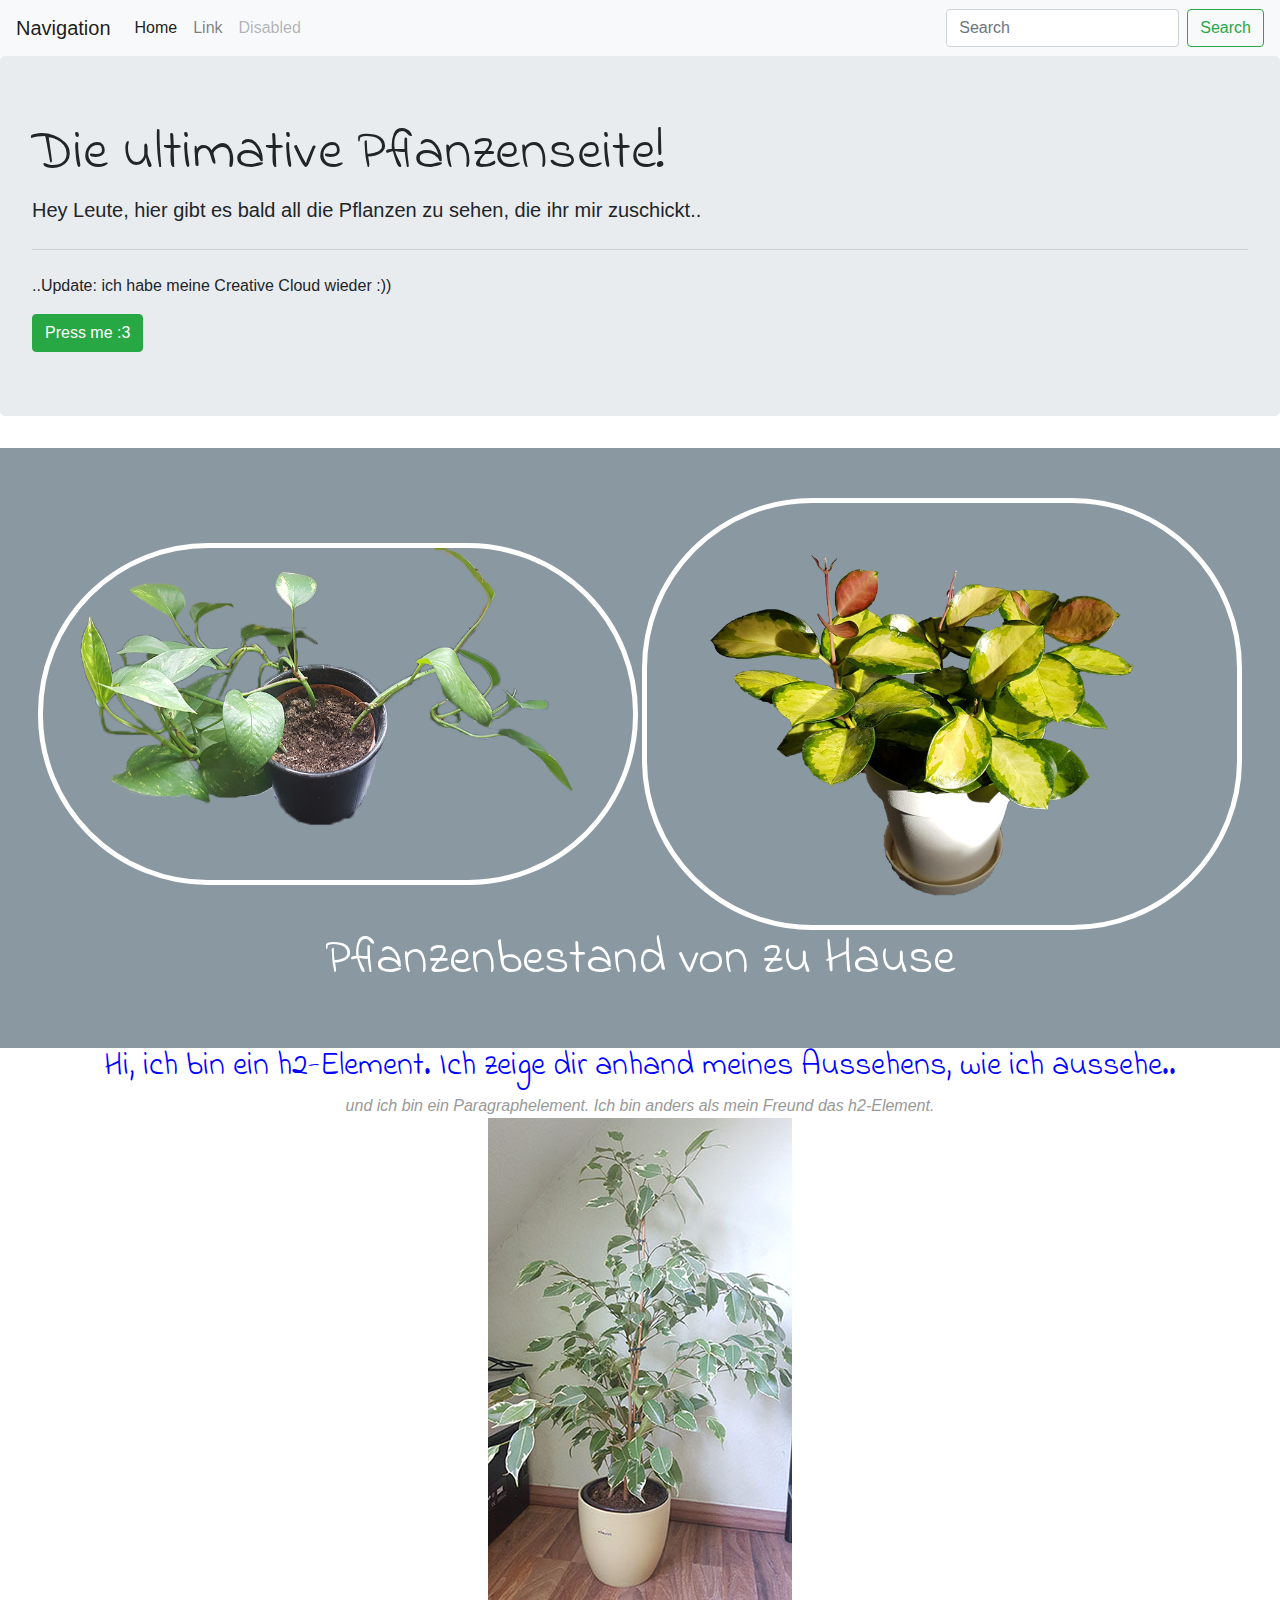
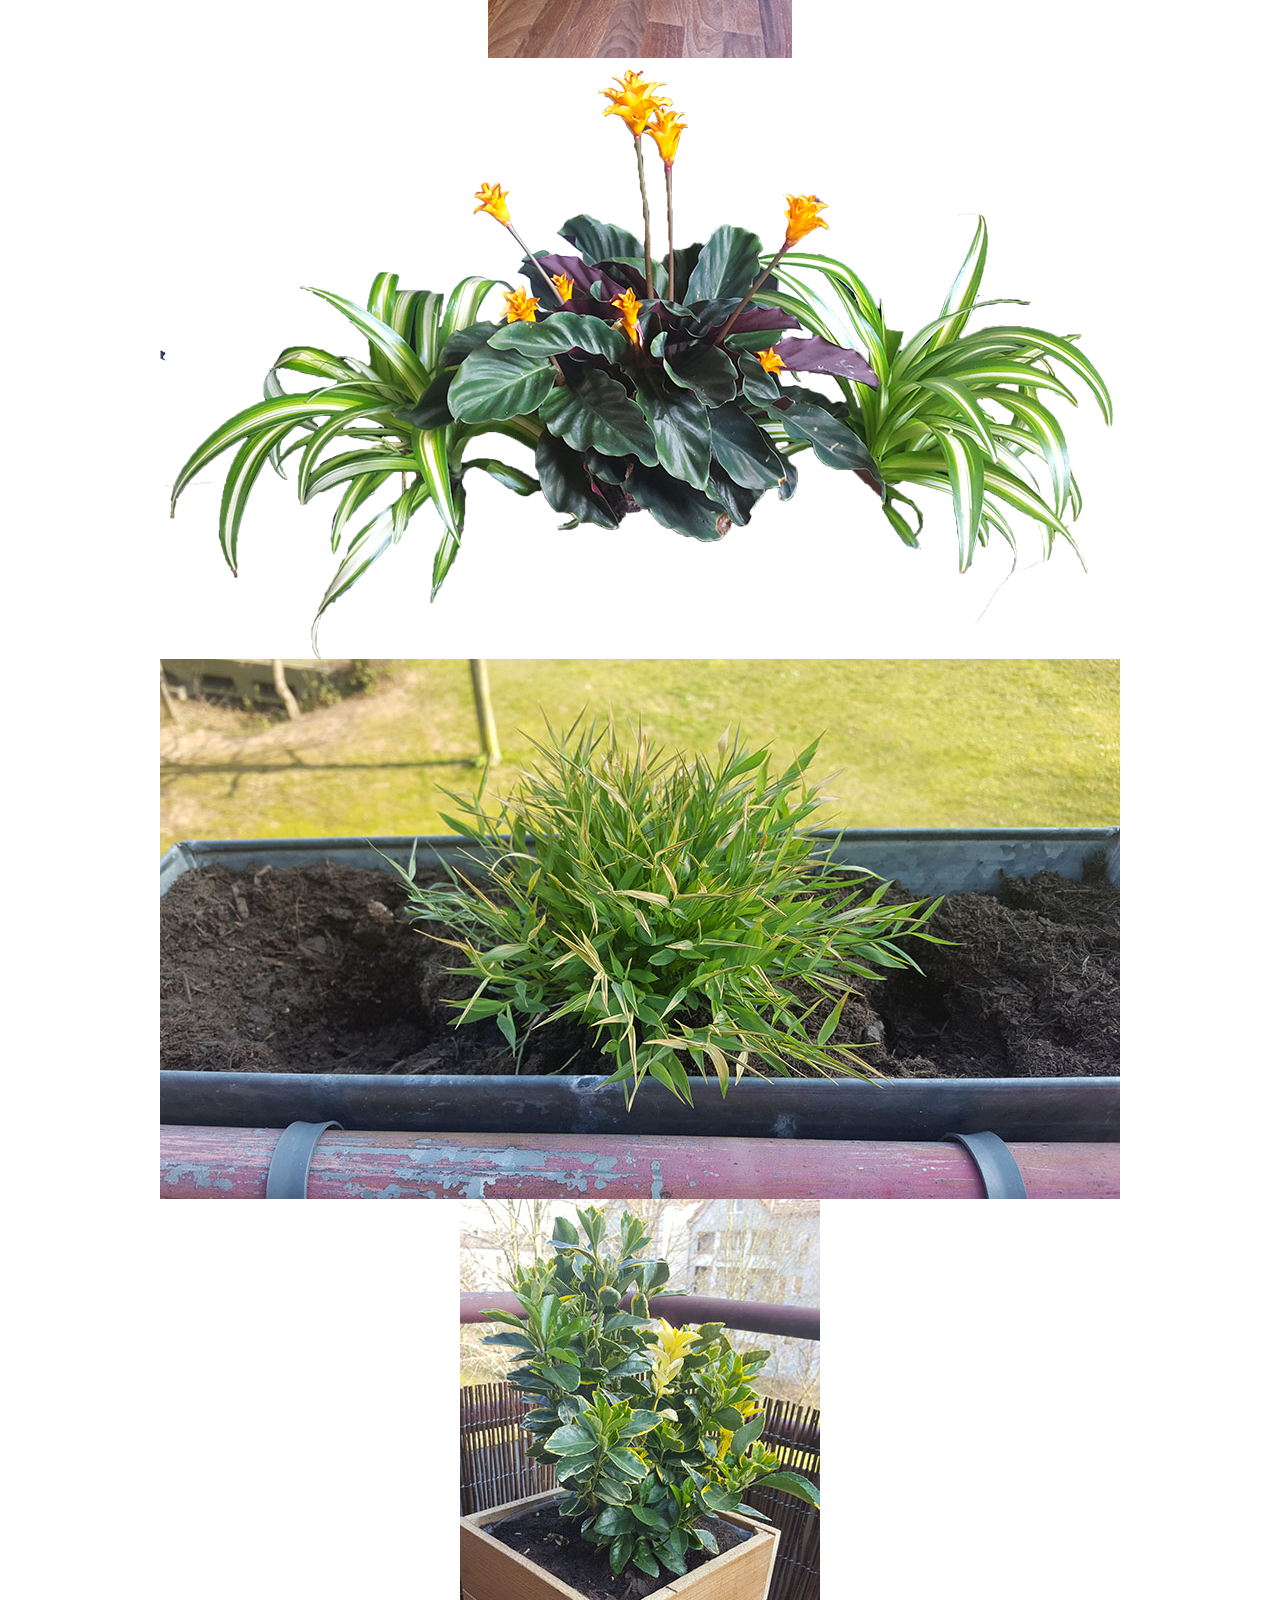
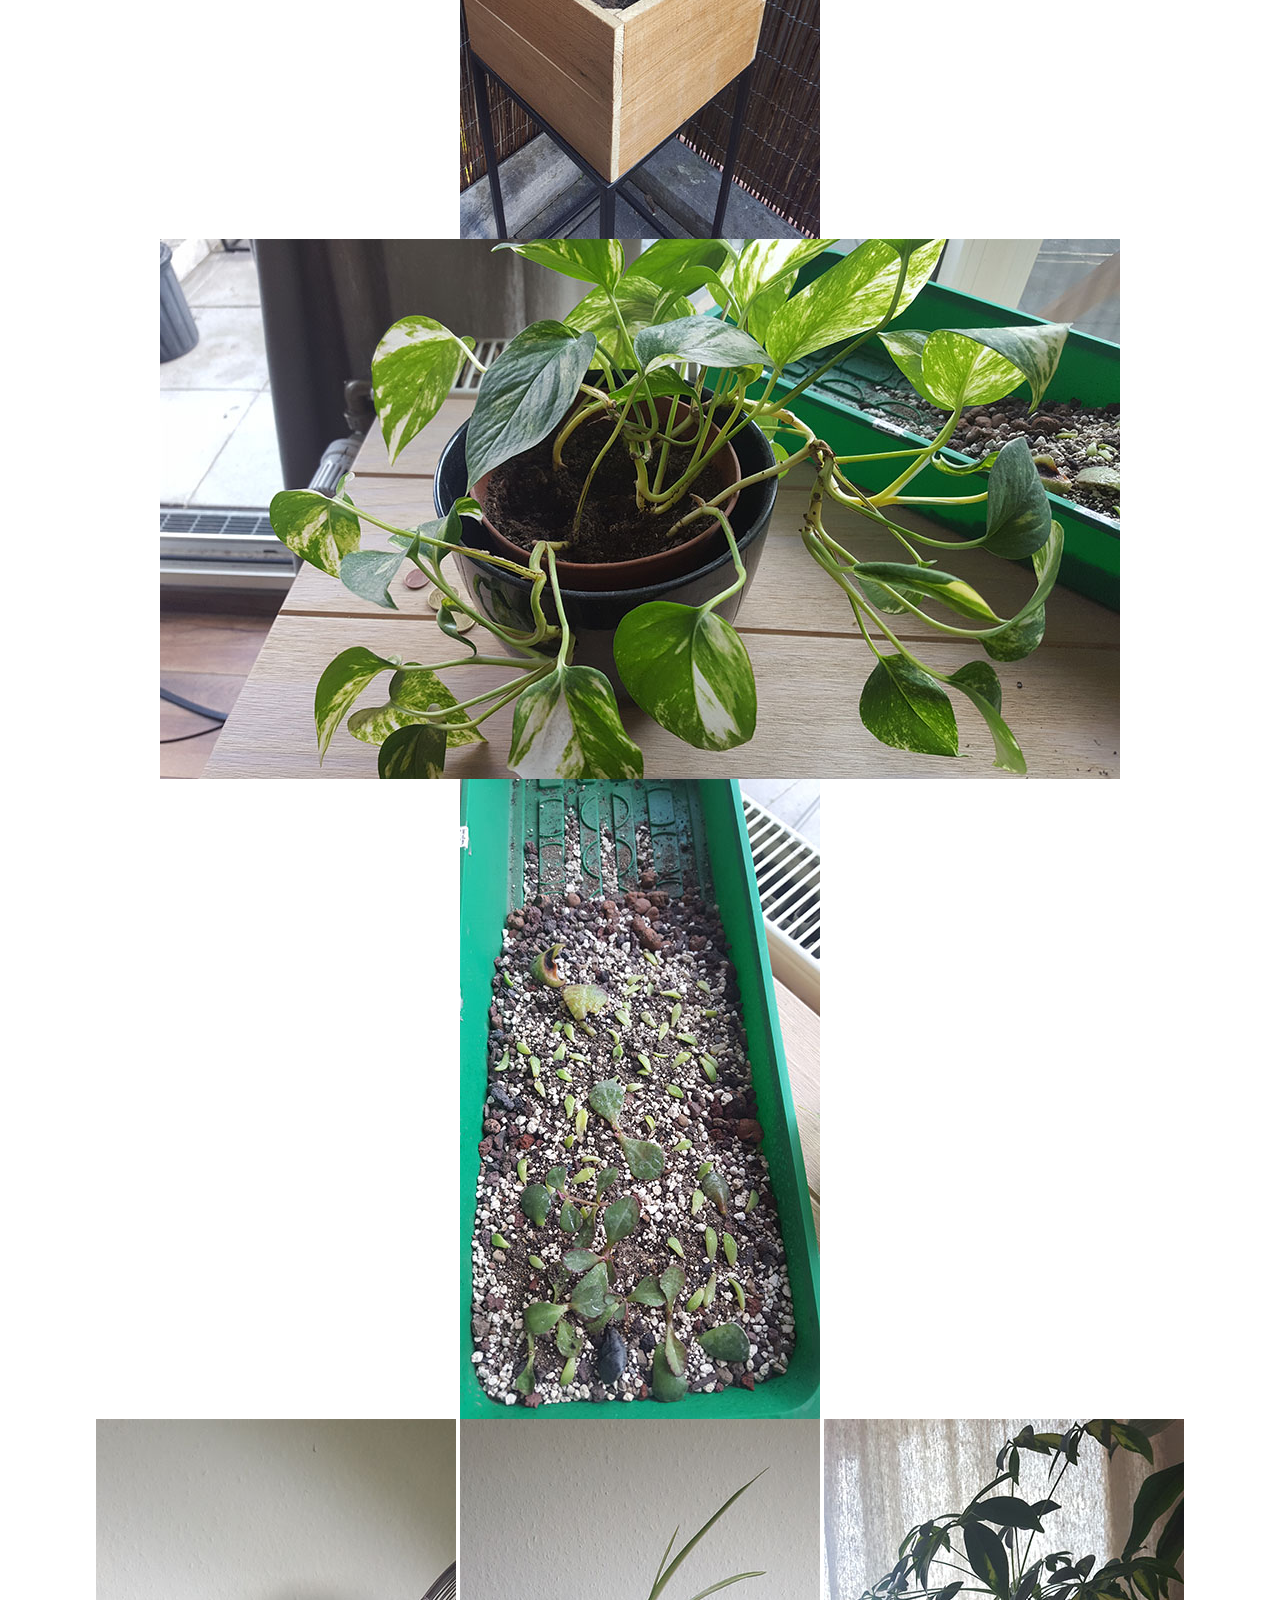
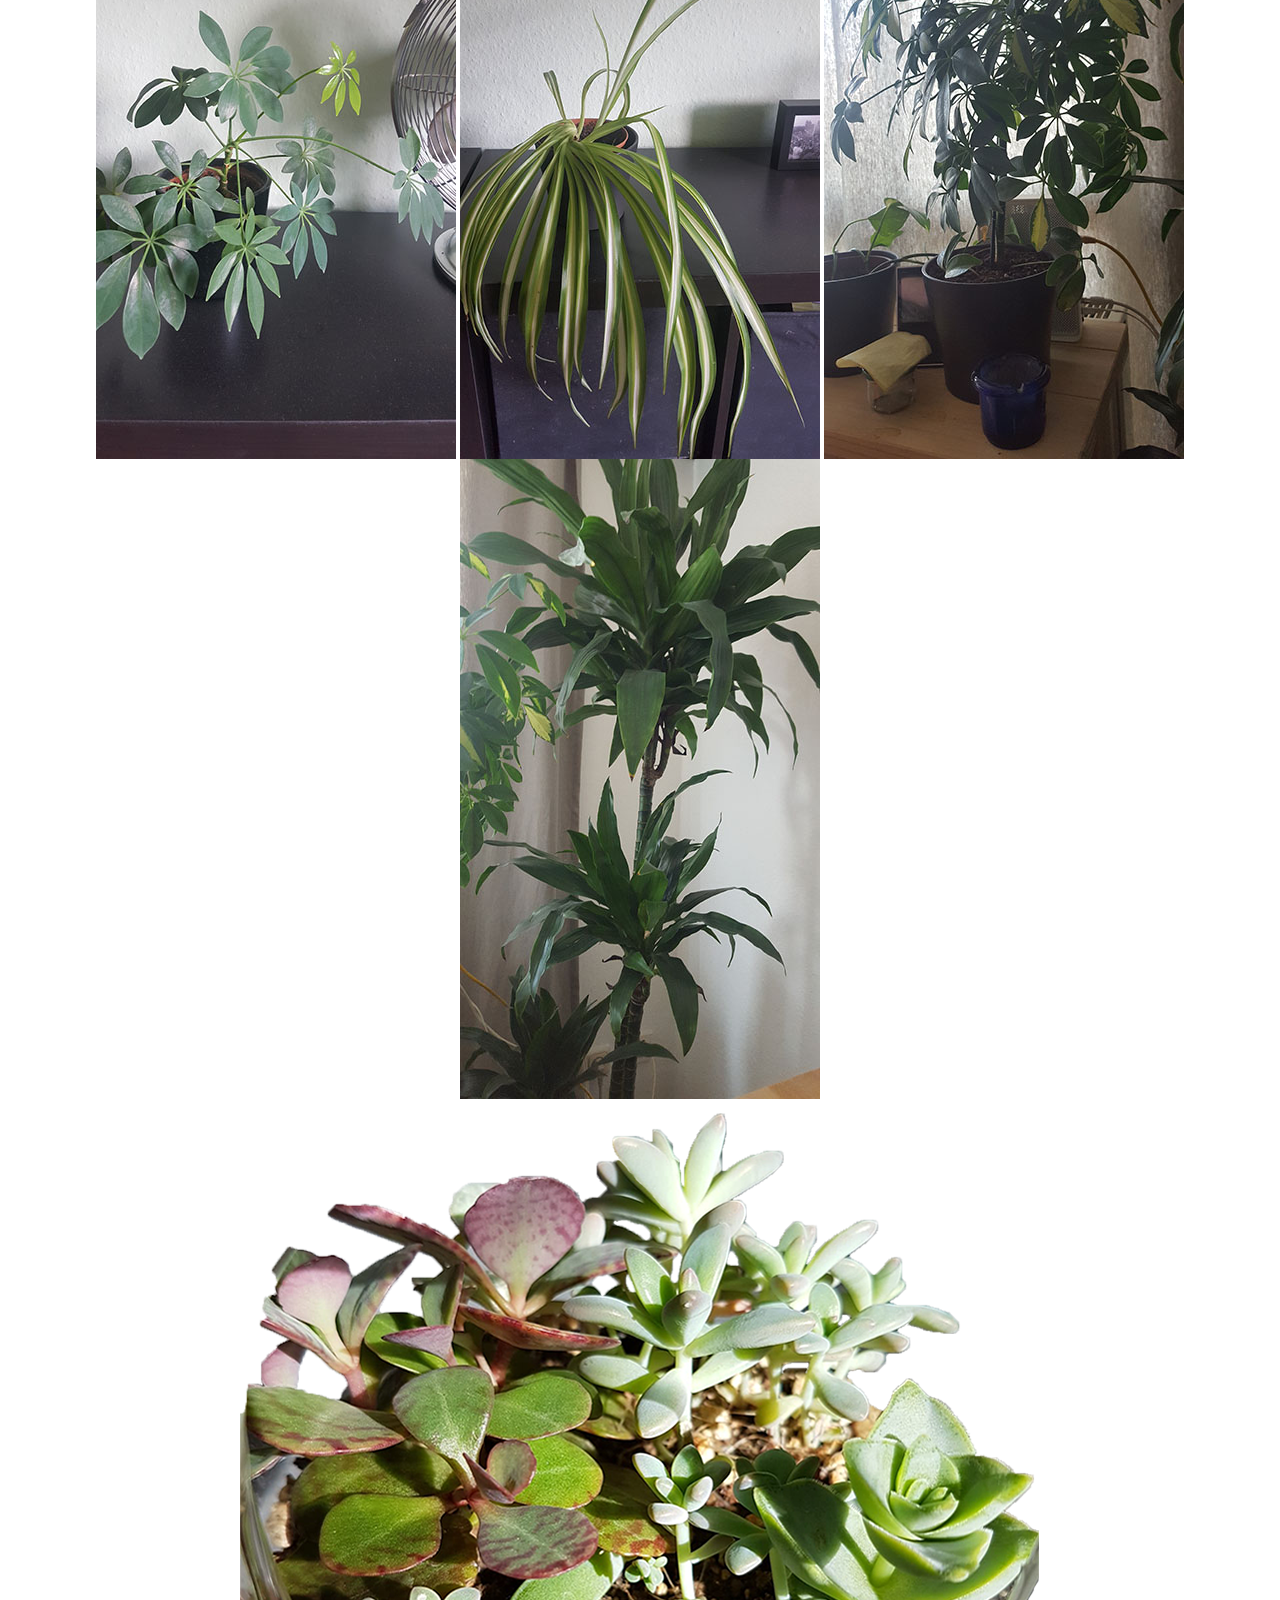
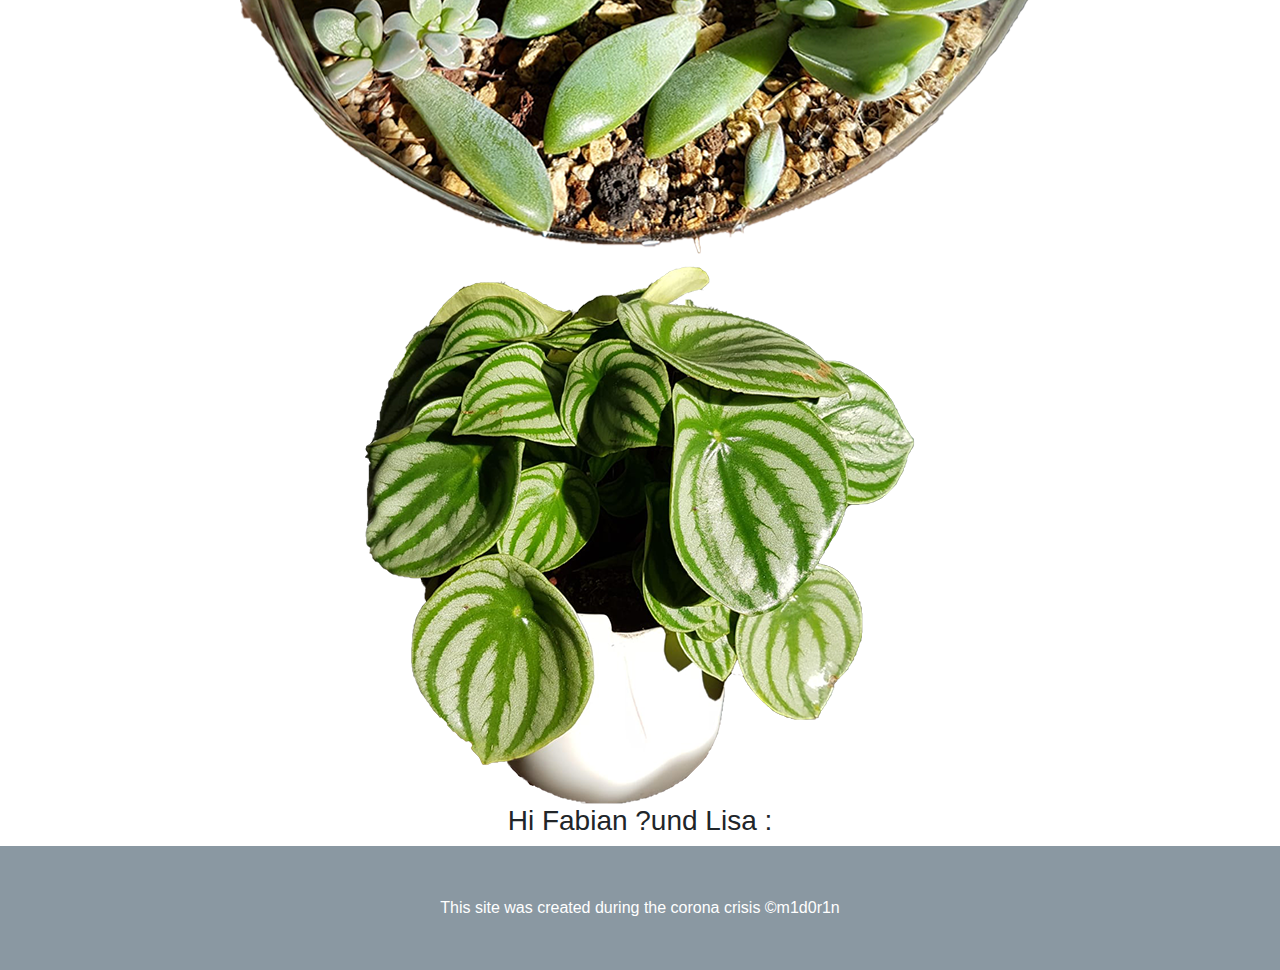
==== commit 3a832ca1: "change image" ====
--- a/index.html
+++ b/index.html
@@ -55,7 +55,7 @@
 	<!-- Pflanzenblock -->
 
 		<img src="img/2-2.jpg">
-		<img src="img/3-1.jpg"><br>
+		<img src="img/3-3.png"><br>
 		<img src="img/6-1.jpg">
 		<img src="img/7-1.jpg"><br>
 		<img src="img/8-1.jpg">
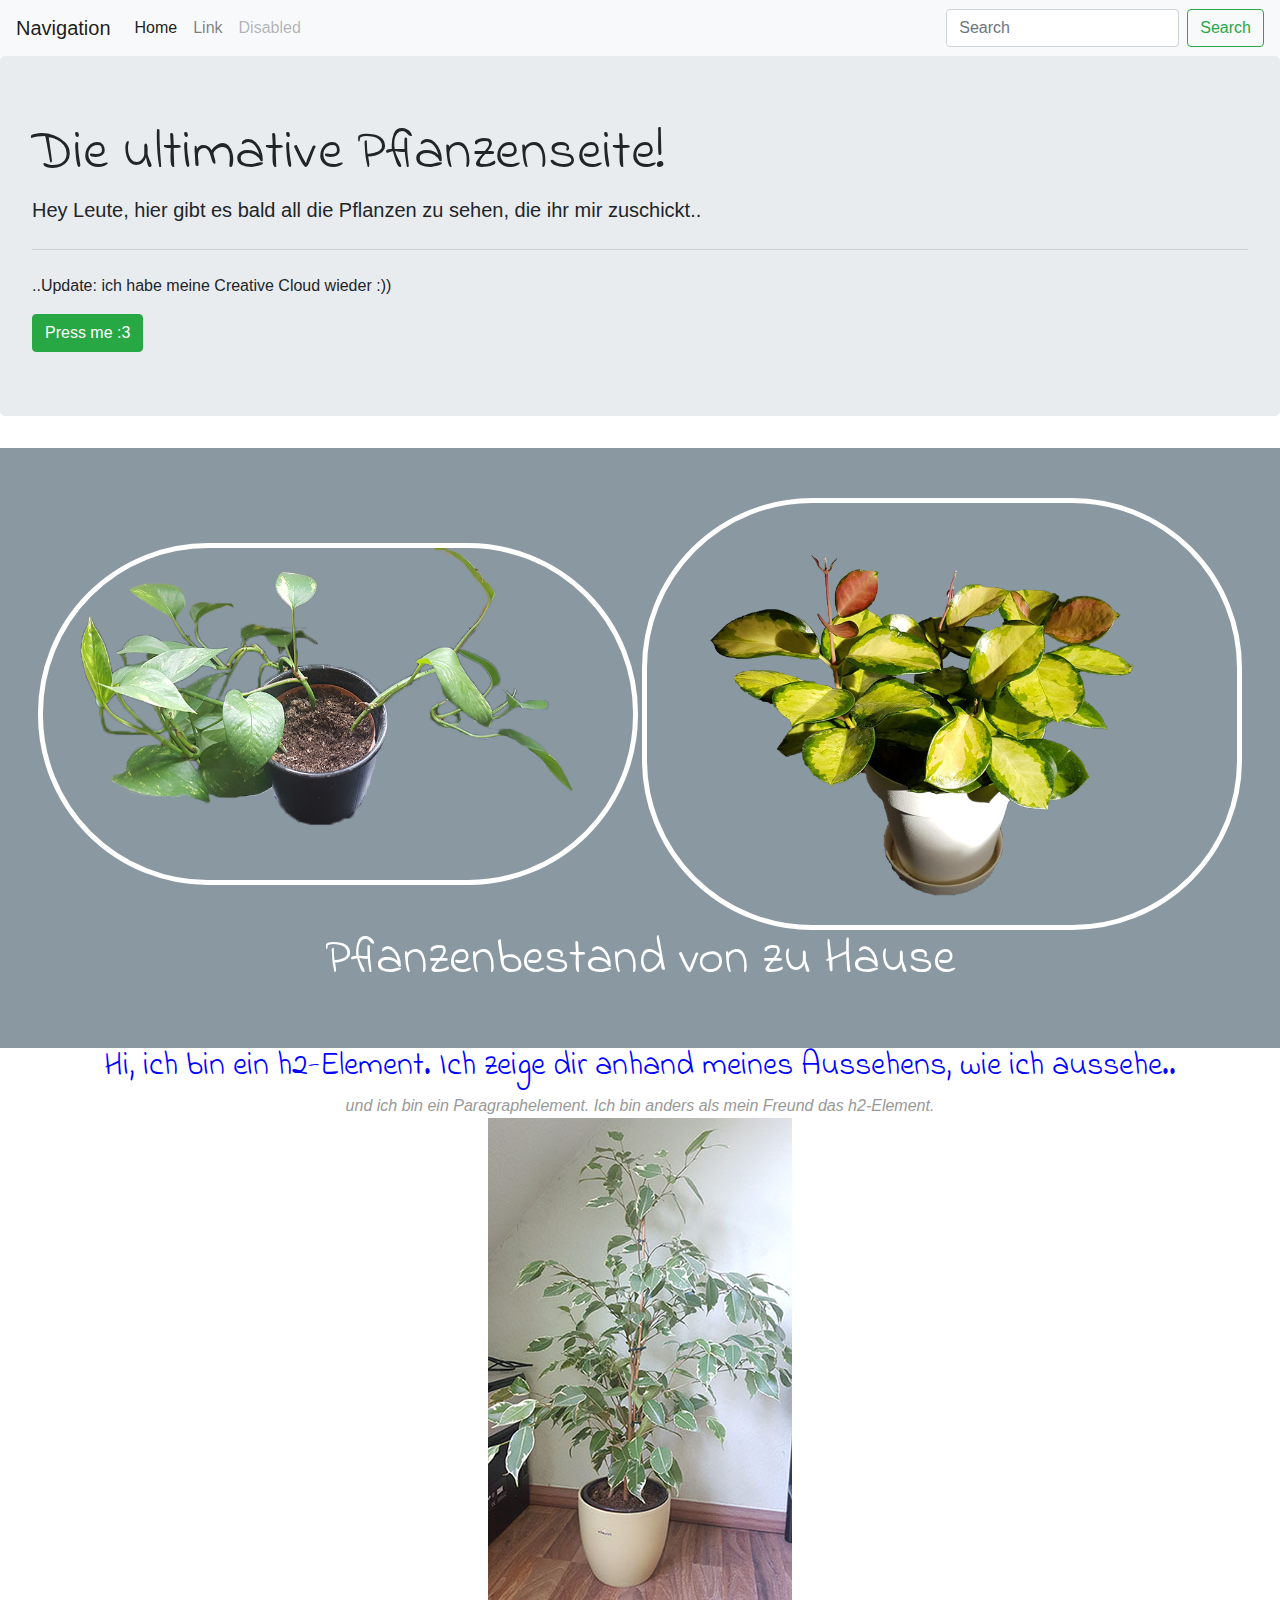
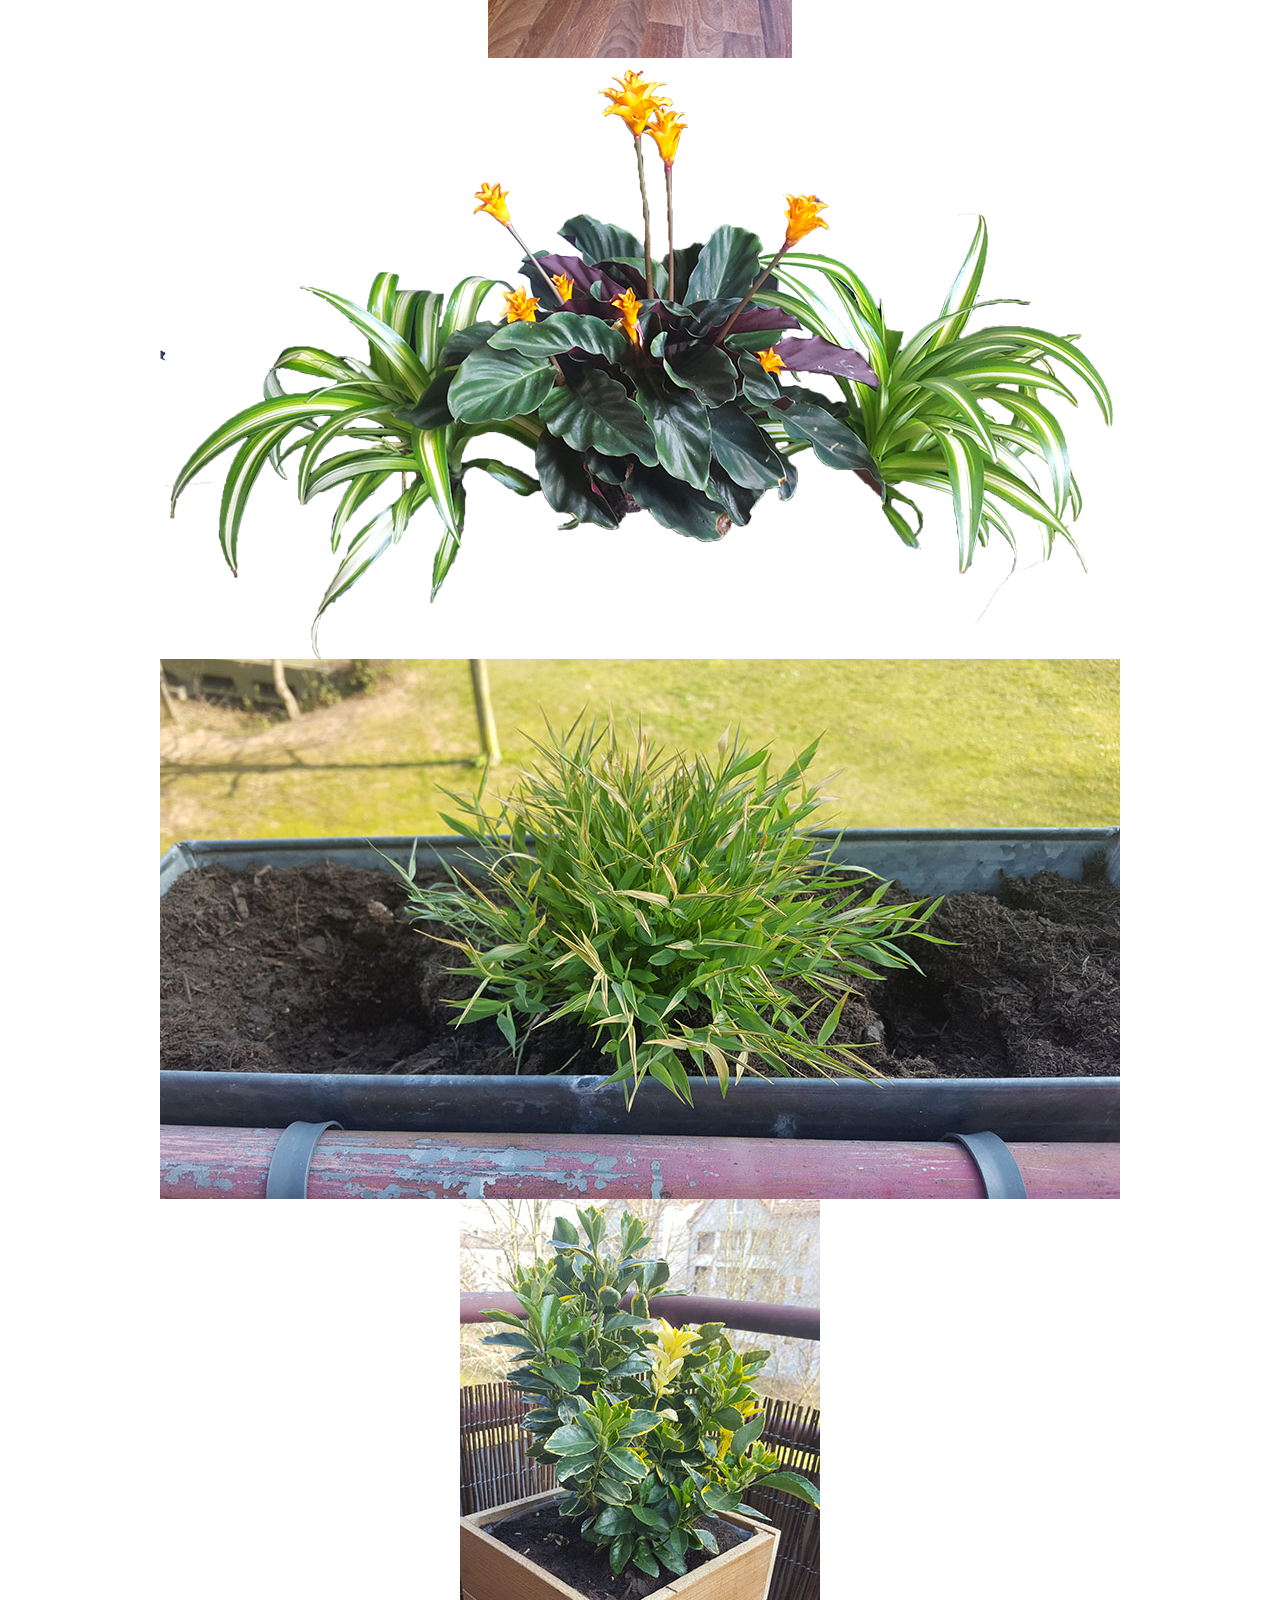
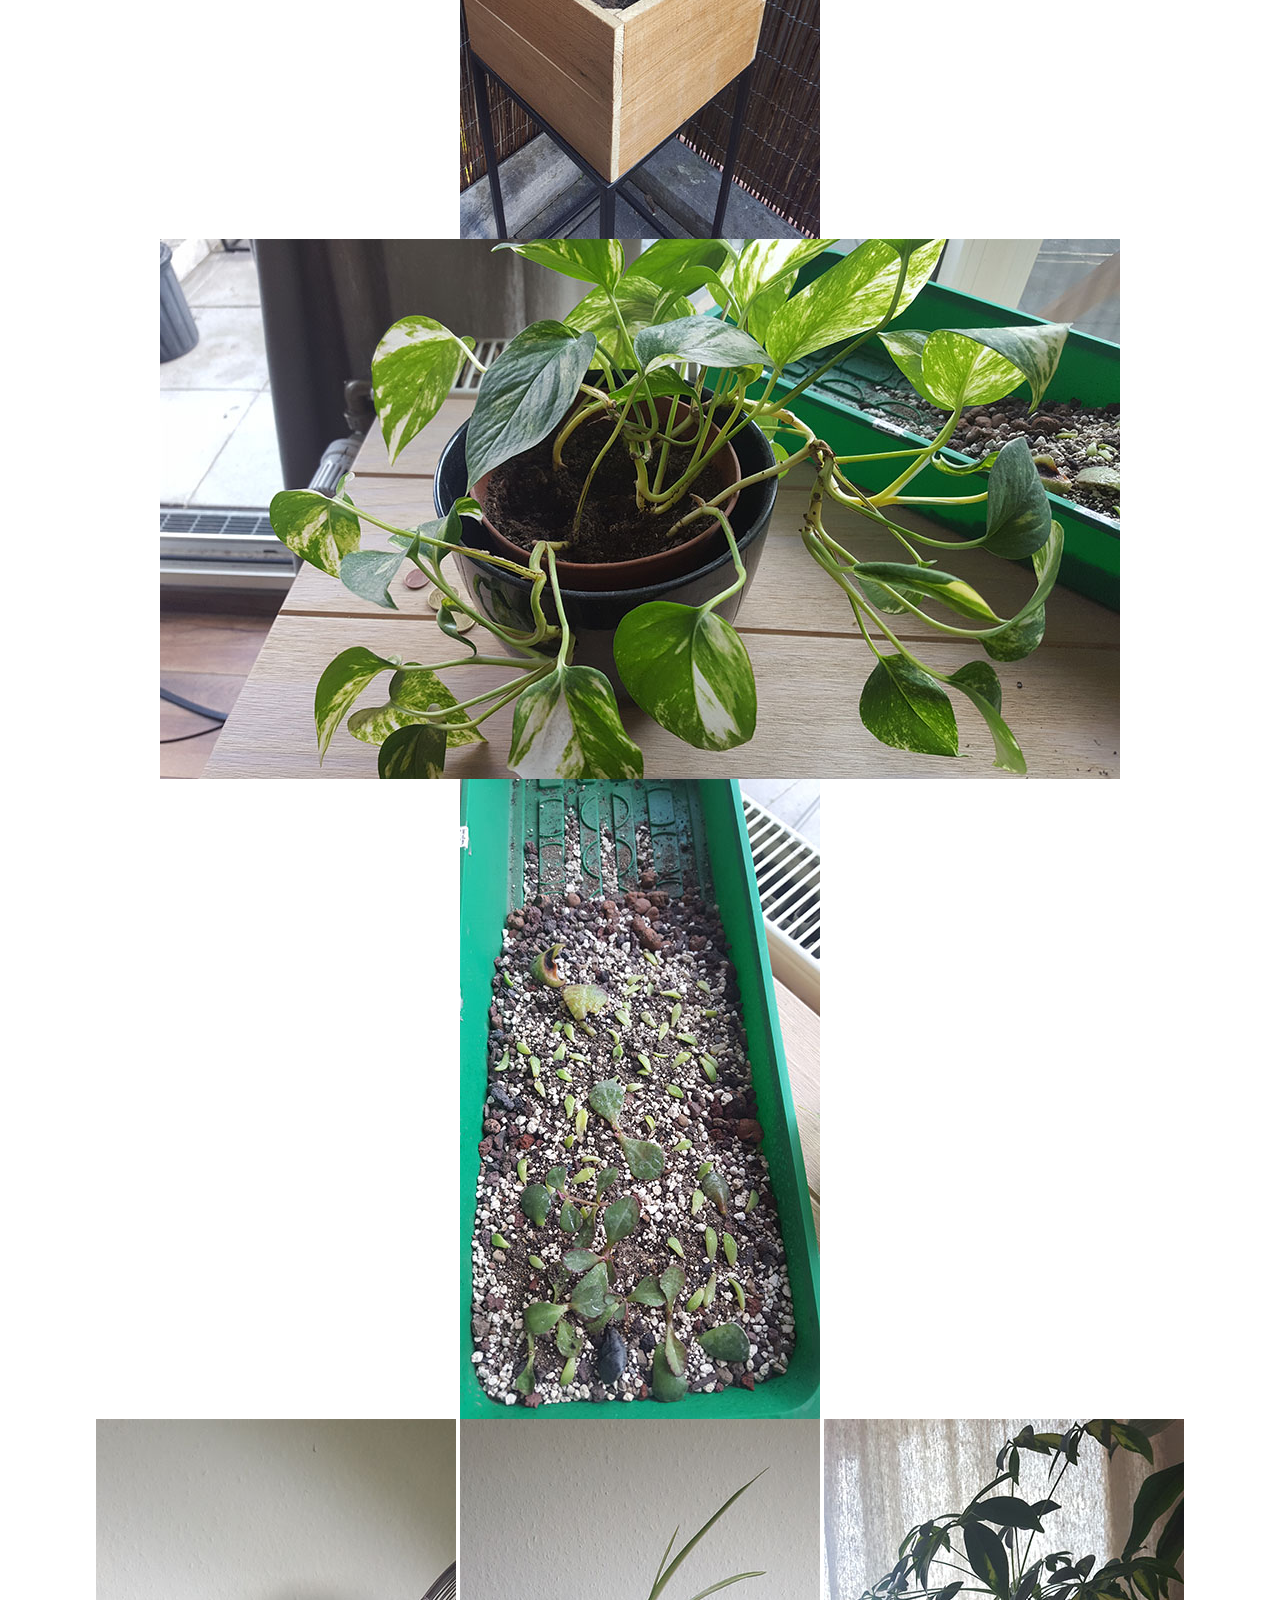
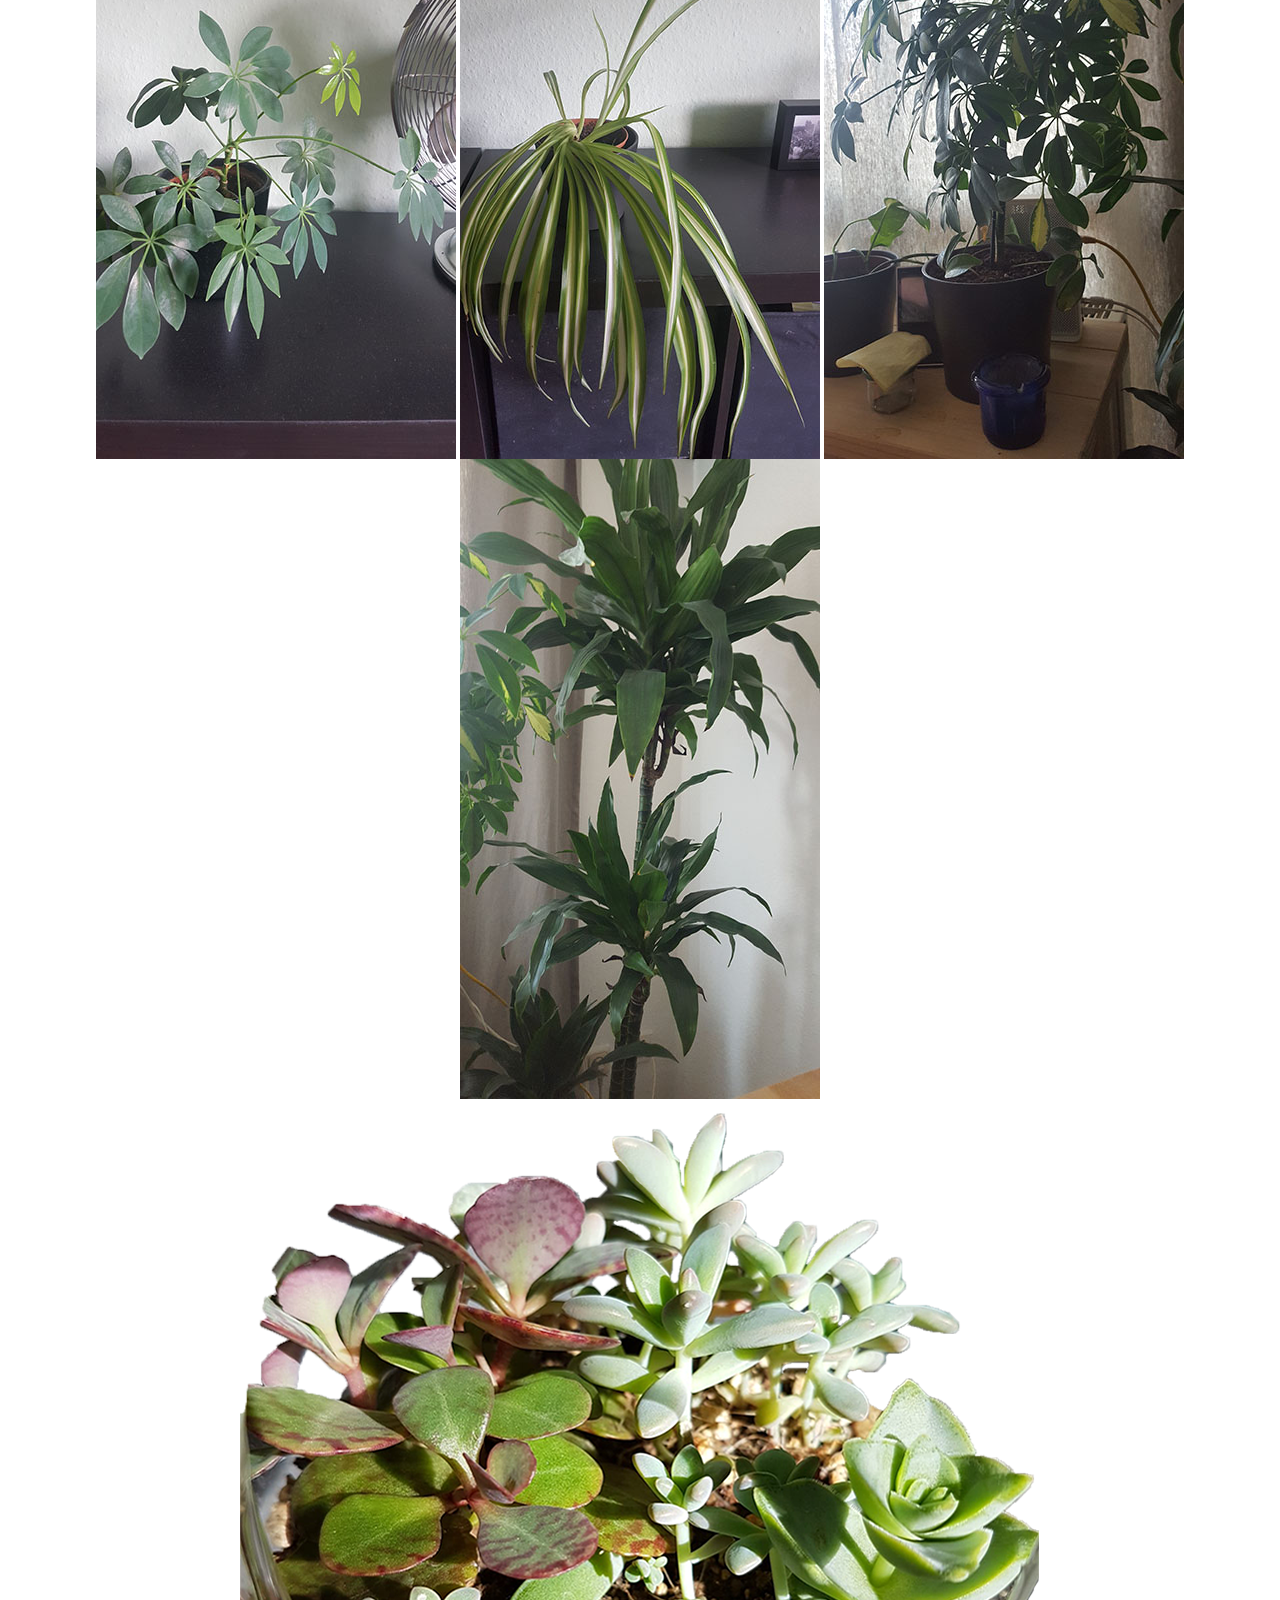
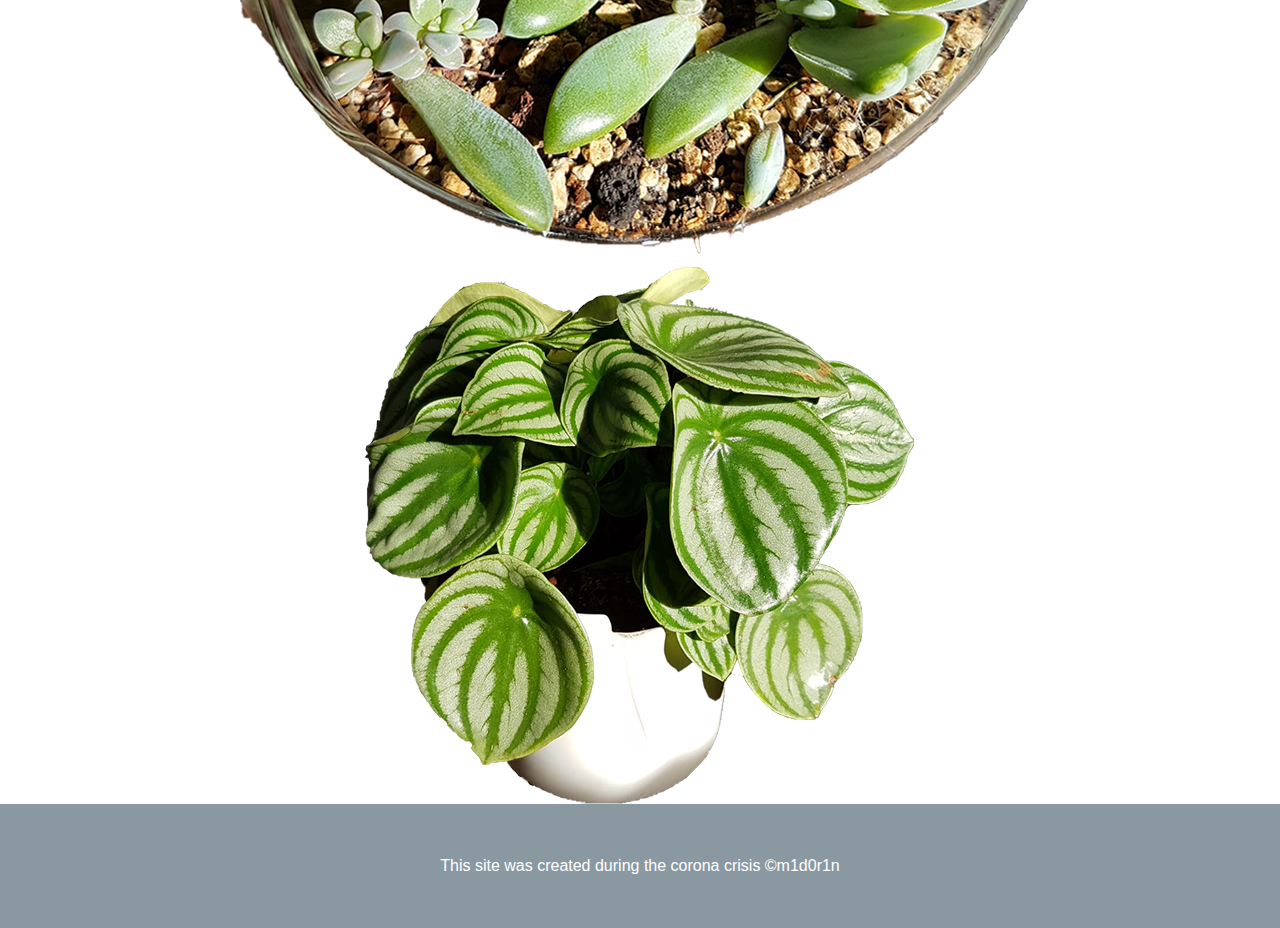
==== commit f36543a5: "Update index.html" ====
--- a/index.html
+++ b/index.html
@@ -67,7 +67,6 @@
 		<img src="img/15-2.png">
 		<img src="img/14-1.png">
 		
-		<h3> Hi Fabian ?und Lisa :</h3>
 	</main>
 	<script src="js/jquery-3.5.0.js"></script>
 	<script src="js/plantscripts.js"></script>
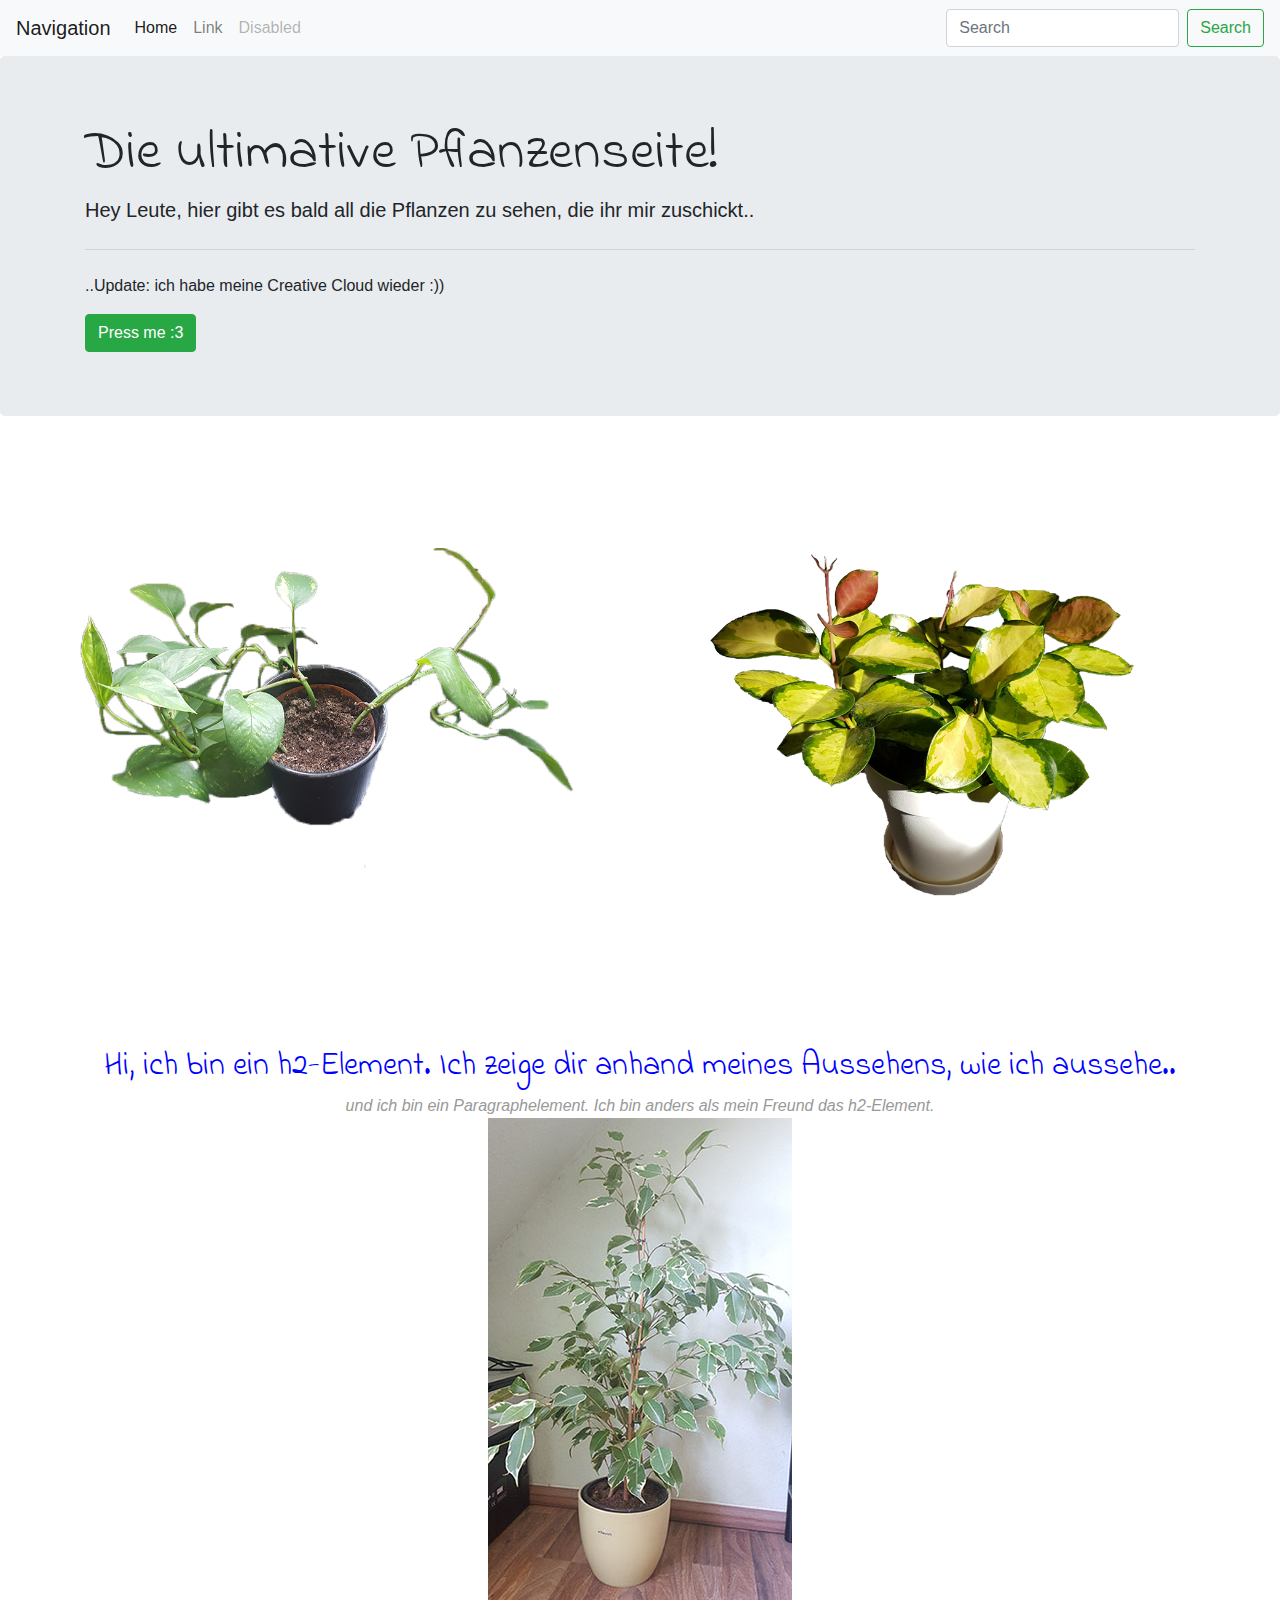
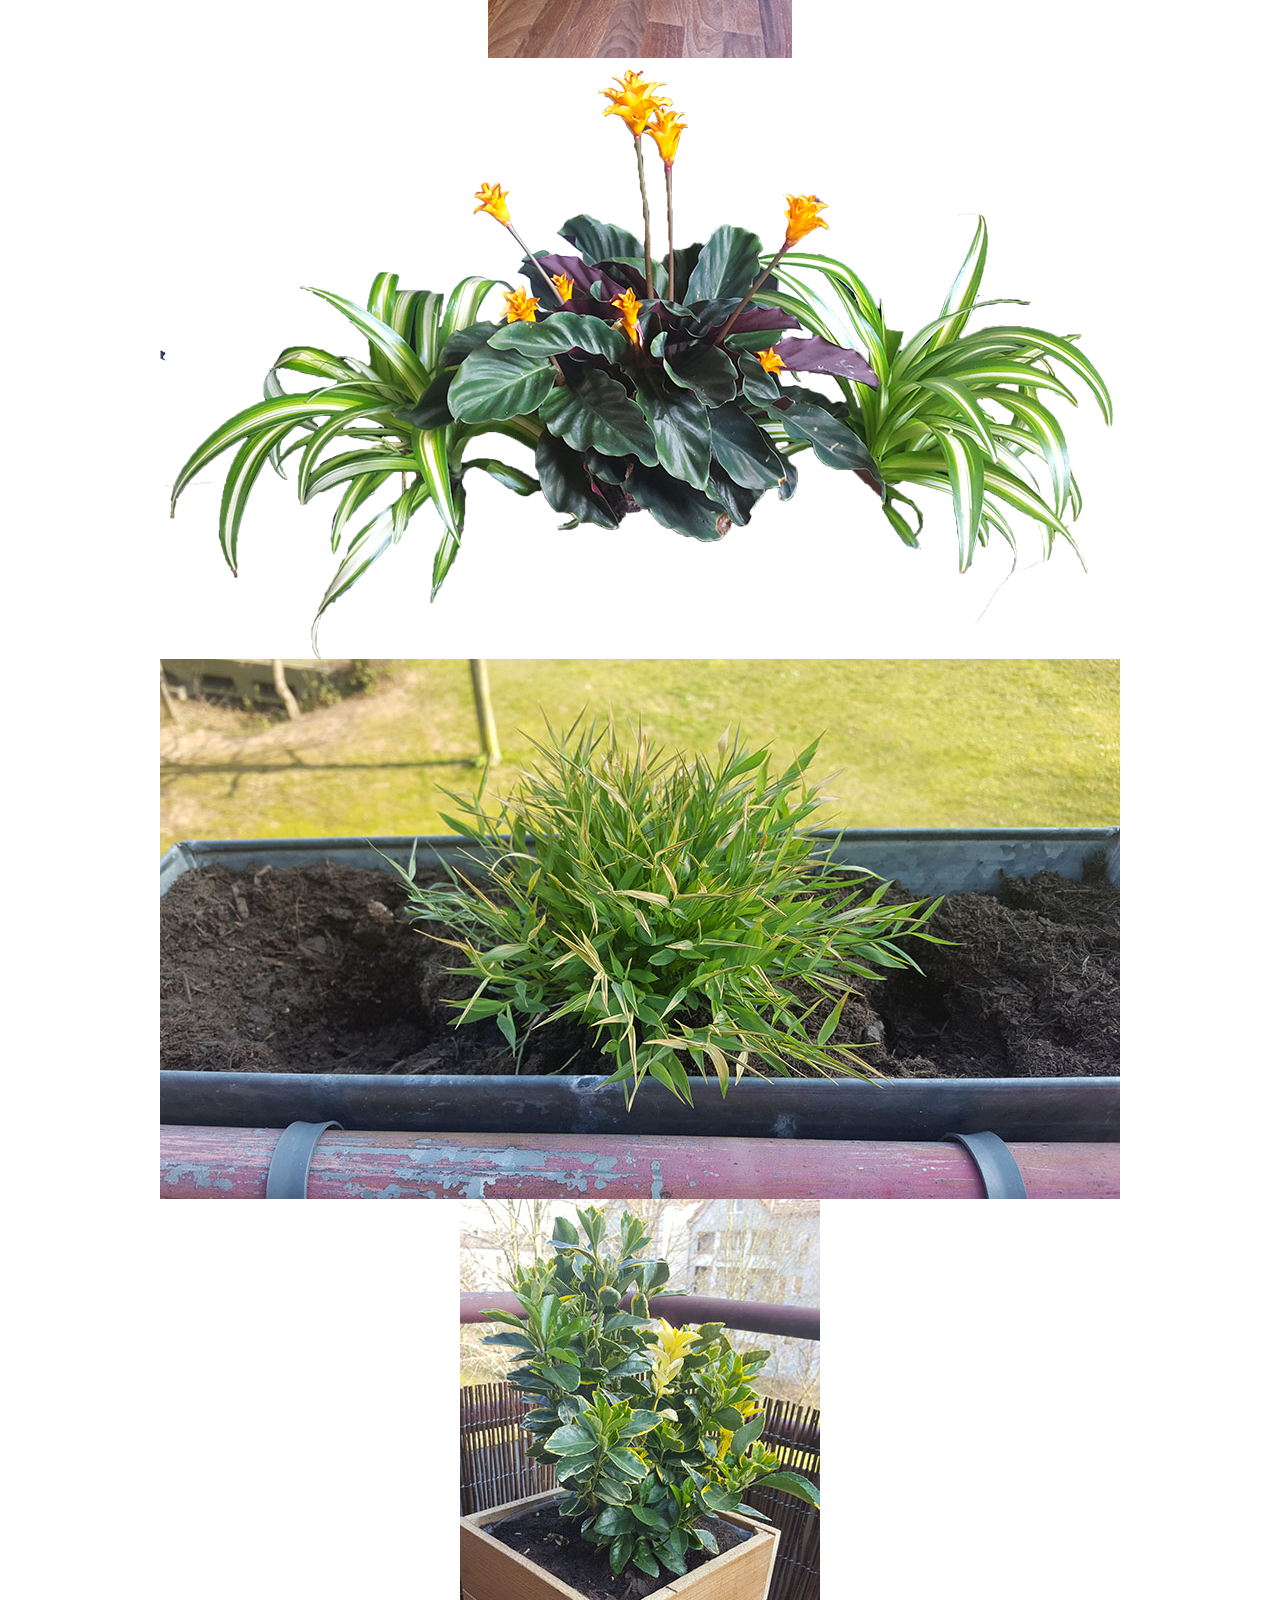
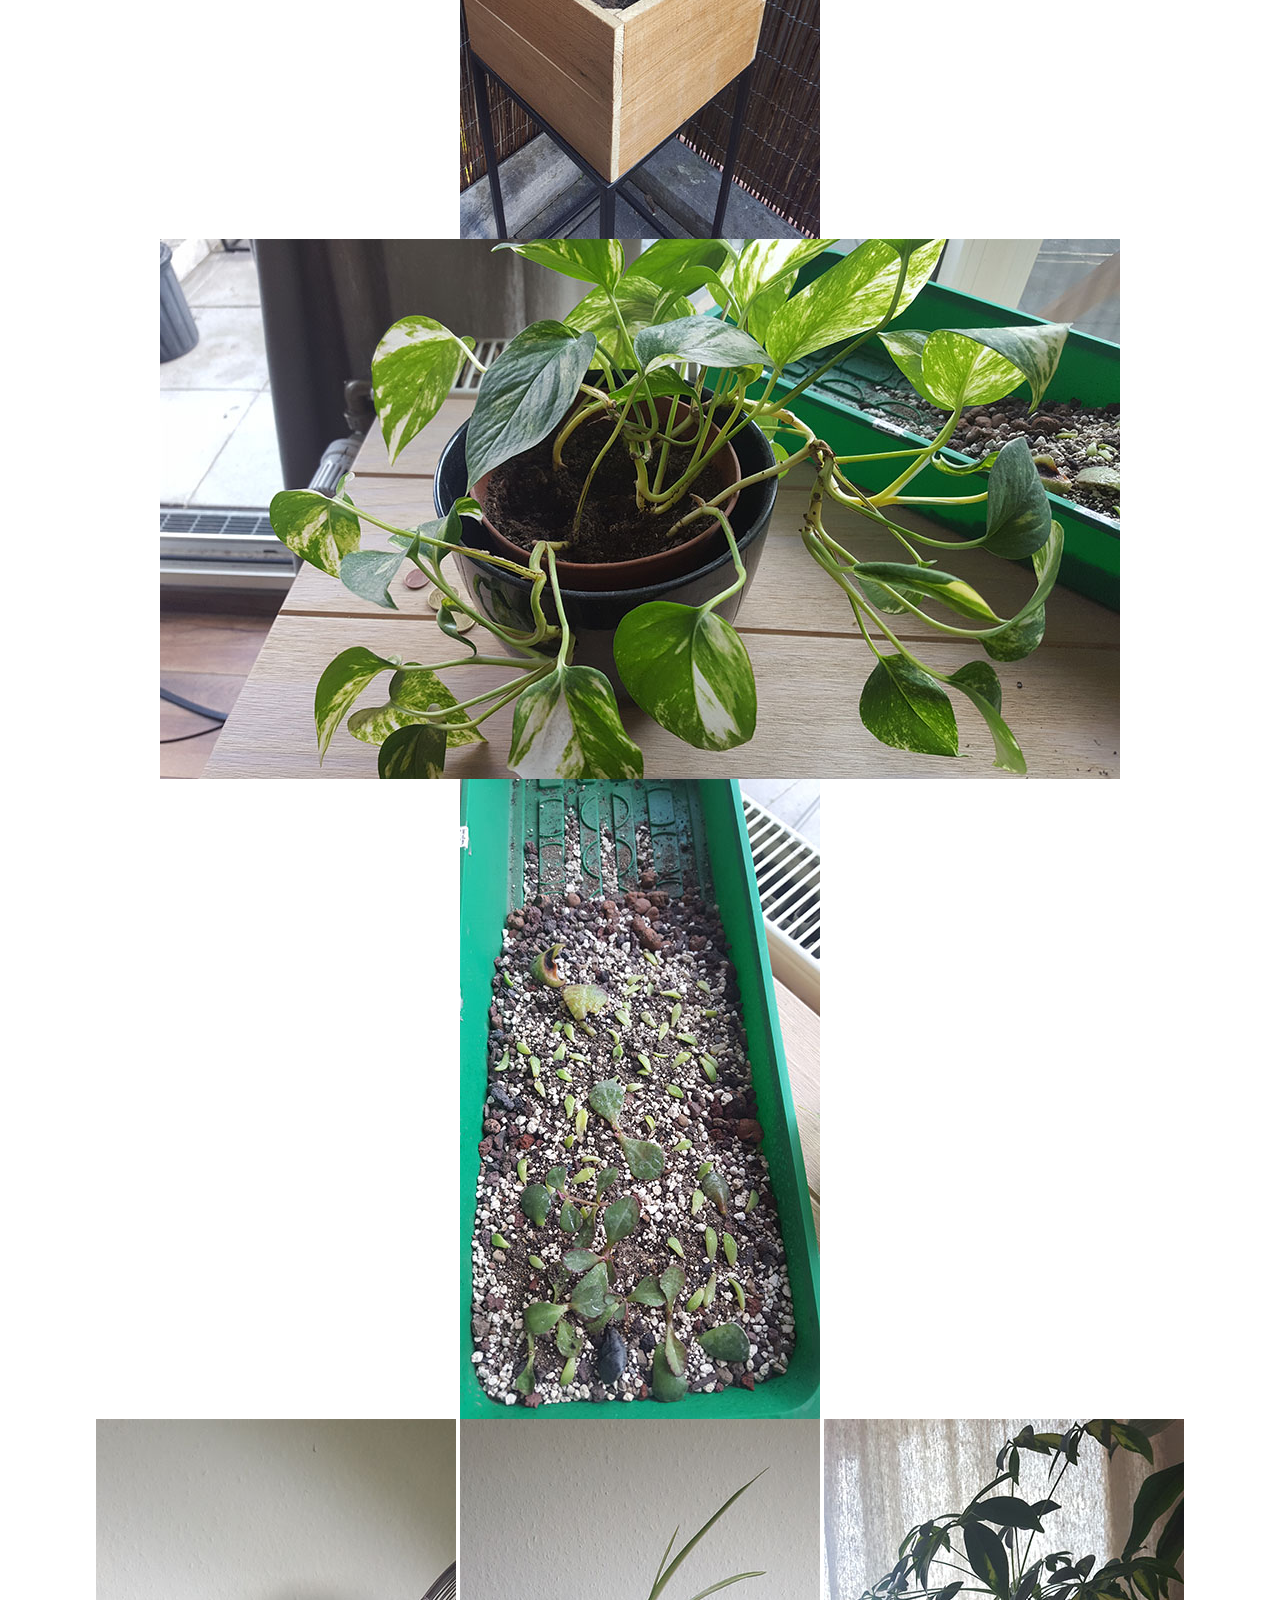
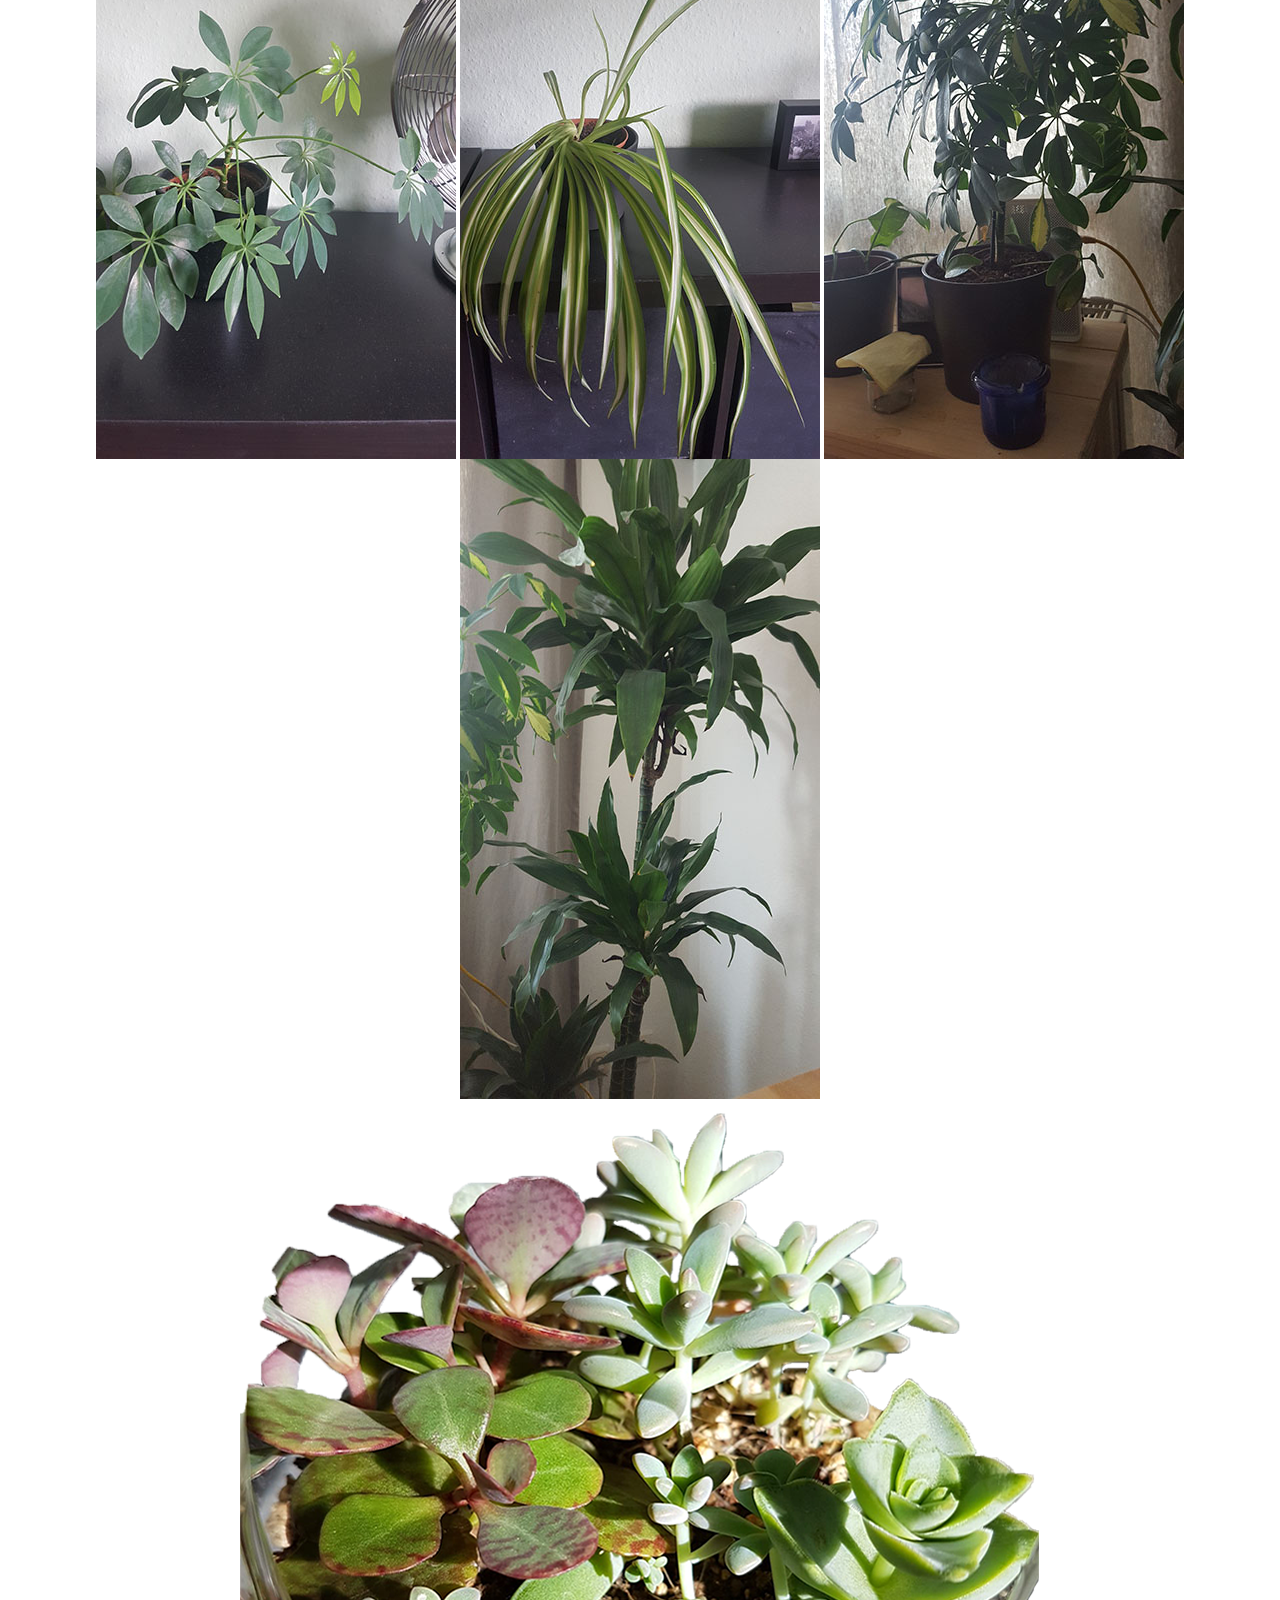
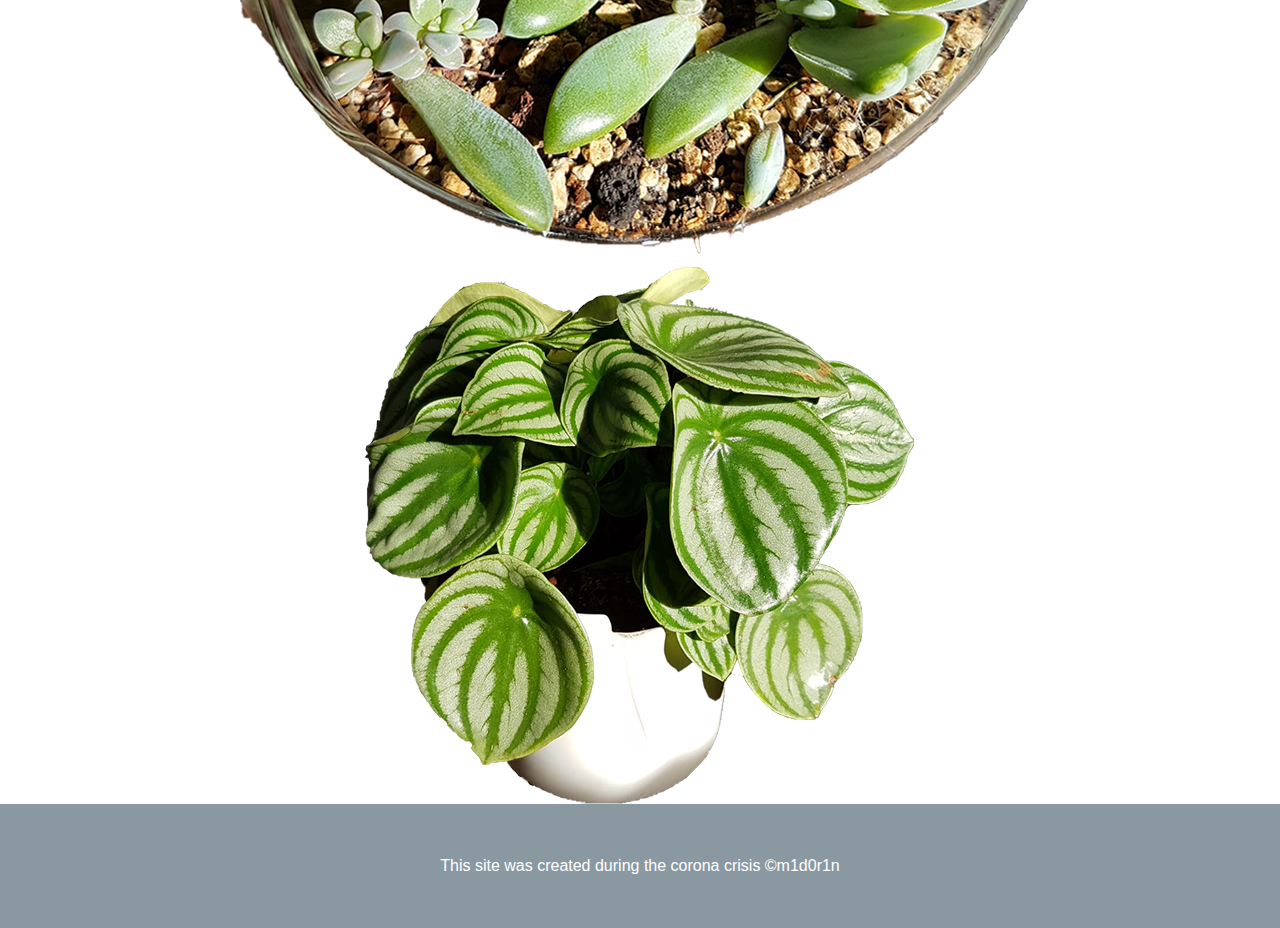
==== commit ce01019c: "container class; -bgcolour" ====
--- a/index.html
+++ b/index.html
@@ -32,13 +32,17 @@
     </form>
   </div>
 </nav>
+
 	<div class="jumbotron">
+		<div class="container">
   <h1 class="display-4">Die ultimative Pflanzenseite!</h1>
   <p class="lead">Hey Leute, hier gibt es bald all die Pflanzen zu sehen, die ihr mir zuschickt..</p>
   <hr class="my-4">
   <p>..Update: ich habe meine Creative Cloud wieder :))</p>
+			
   <button type="button" class="btn btn-success" id="MöP-Button">Press me :3</button>
   <p style="display:none;" id="hidden-text"> MöP MöP MöP MöP MöP MöP MöP MöP MöP MöP MöP MöP MöP MöP MöP MöP MöP MöP MöP MöP MöP MöP MöP MöP MöP MöP MöP MöP MöP MöP MöP MöP MöP MöP MöP MöP MöP MöP MöP MöP MöP MöP MöP MöP MöP MöP MöP MöP MöP MöP MöP MöP MöP MöP MöP MöP MöP MöP MöP <a href="https://www.ecosia.org/">MöP</a> MöP MöP MöP MöP MöP MöP MöP MöP MöP MöP MöP MöP MöP MöP MöP MöP MöP MöP MöP MöP MöP MöP MöP MöP MöP MöP MöP MöP MöP MöP MöP MöP MöP MöP MöP MöP MöP MöP MöP MöP MöP MöP MöP MöP MöP MöP MöP MöP MöP MöP MöP MöP MöP MöP MöP MöP MöP MöP MöP MöP MöP MöP MöP MöP MöP MöP MöP MöP MöP MöP MöP MöP MöP MöP MöP MöP MöP MöP MöP MöP MöP MöP MöP MöP MöP MöP MöP MöP MöP MöP MöP MöP MöP MöP MöP MöP MöP MöP MöP MöP MöP MöP MöP MöP MöP MöP MöP MöP MöP MöP MöP MöP MöP MöP MöP MöP MöP MöP MöP MöP MöP MöP MöP MöP MöP MöP MöP MöP MöP MöP MöP MöP MöP MöP MöP =) </p>
+			</div>
 </div>
 	<!-- header element -->
 	<header>
--- a/css/plantstyle.css
+++ b/css/plantstyle.css
@@ -6,7 +6,6 @@
 }
 
 header{
-	background-color: #8A98A2;
 	text-align: center;
 	padding-top: 50px;
 	padding-bottom: 50px;
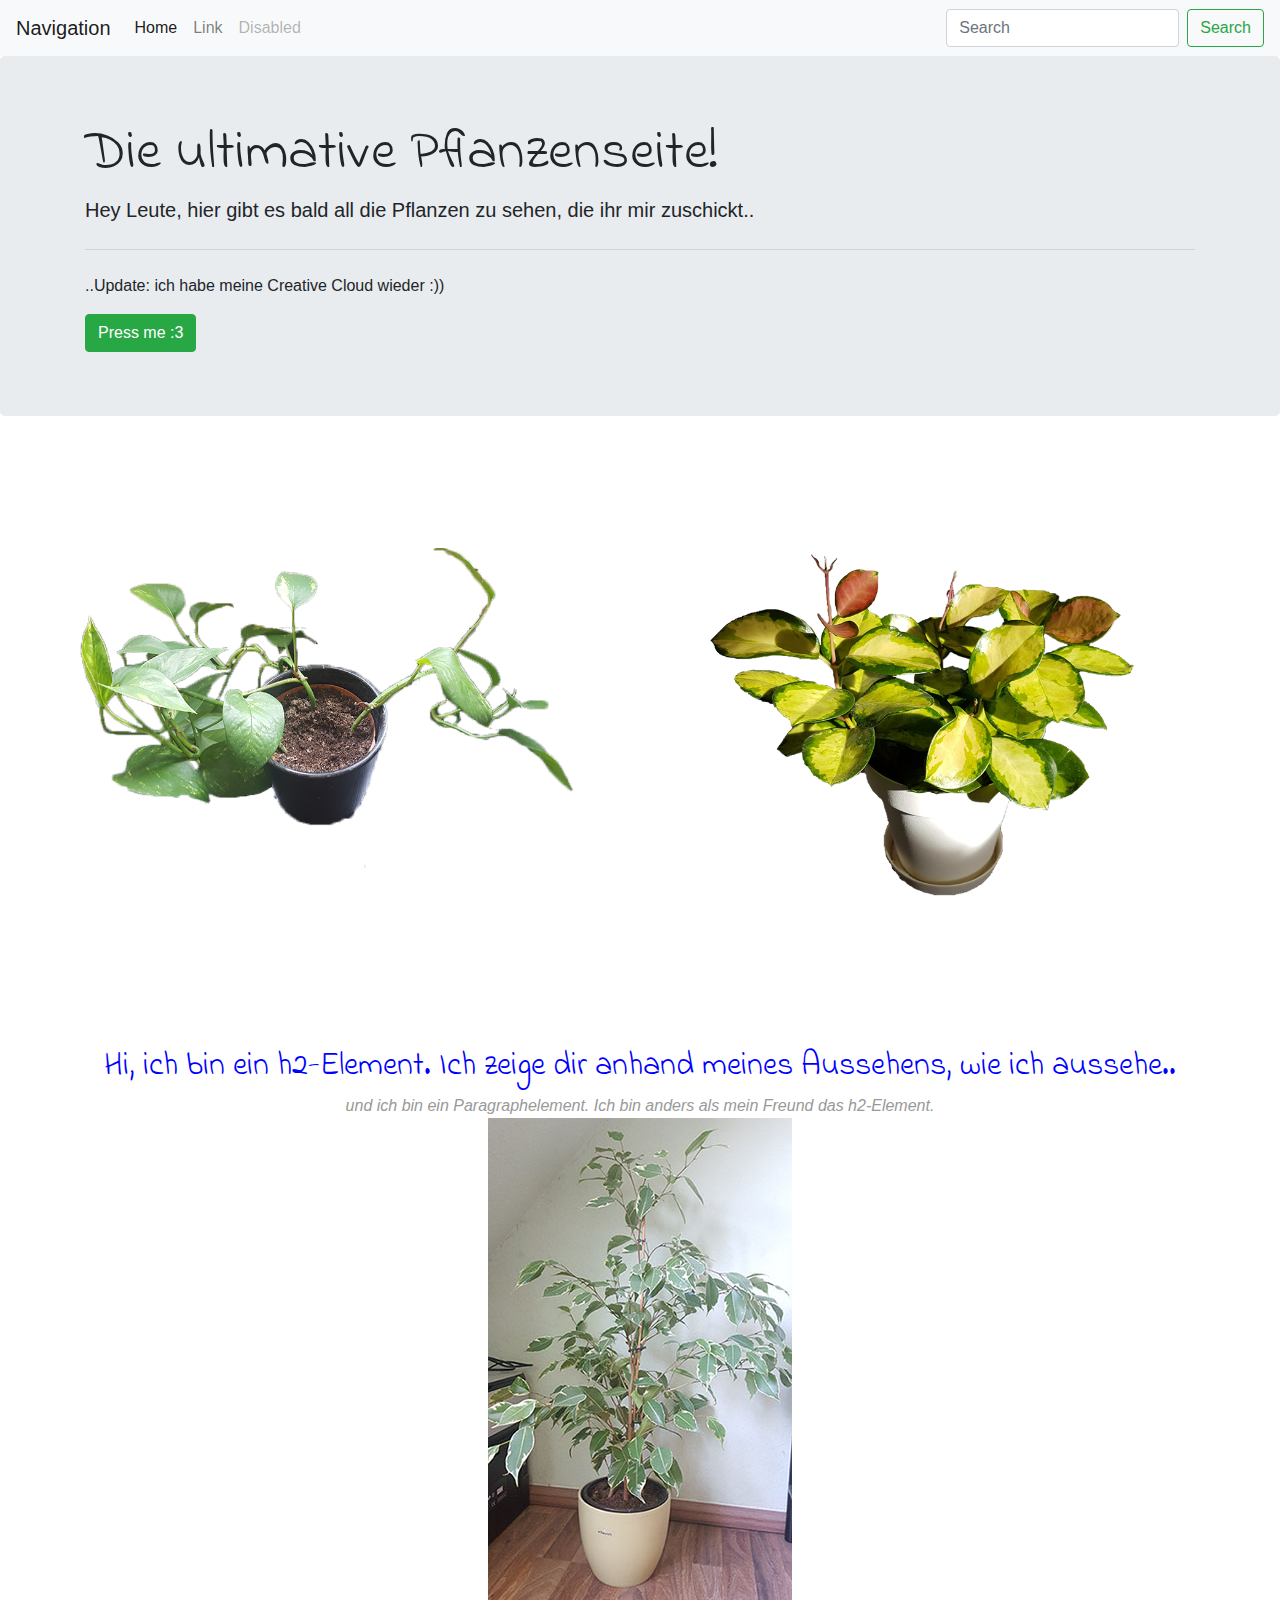
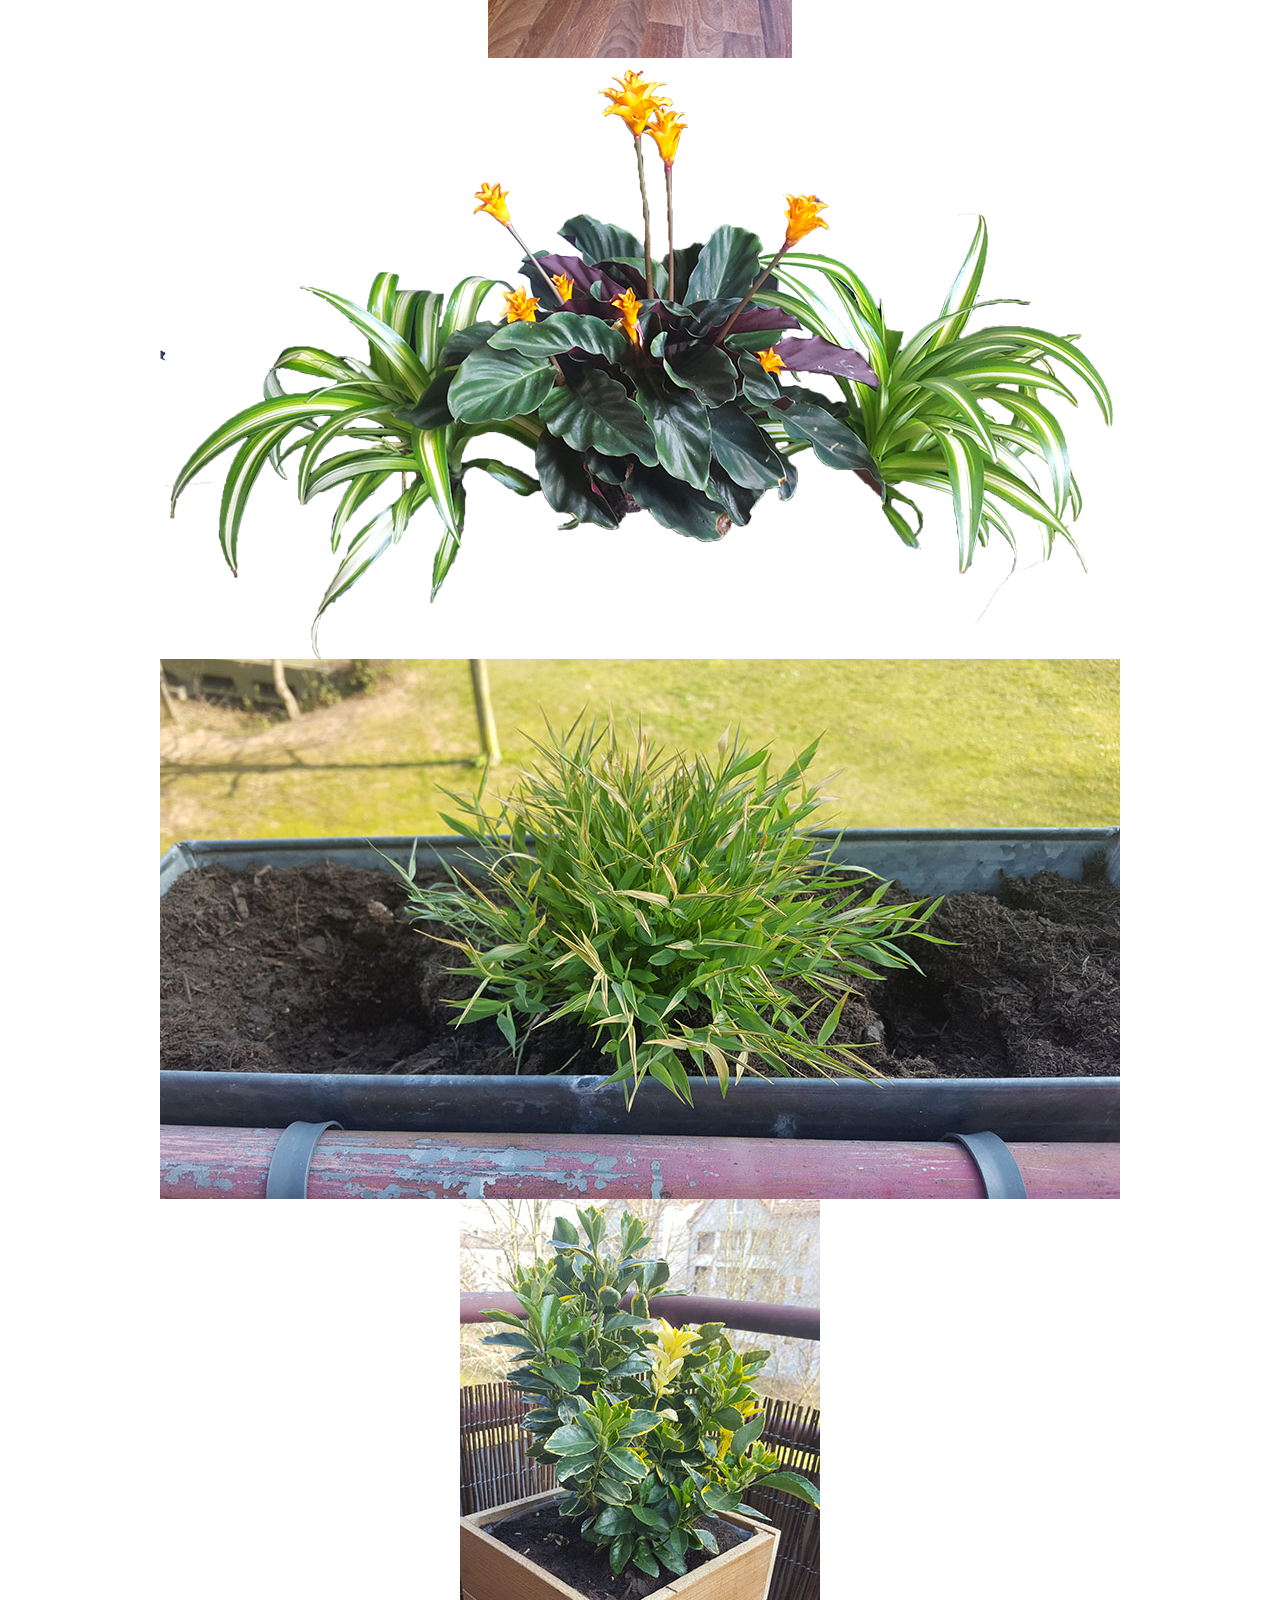
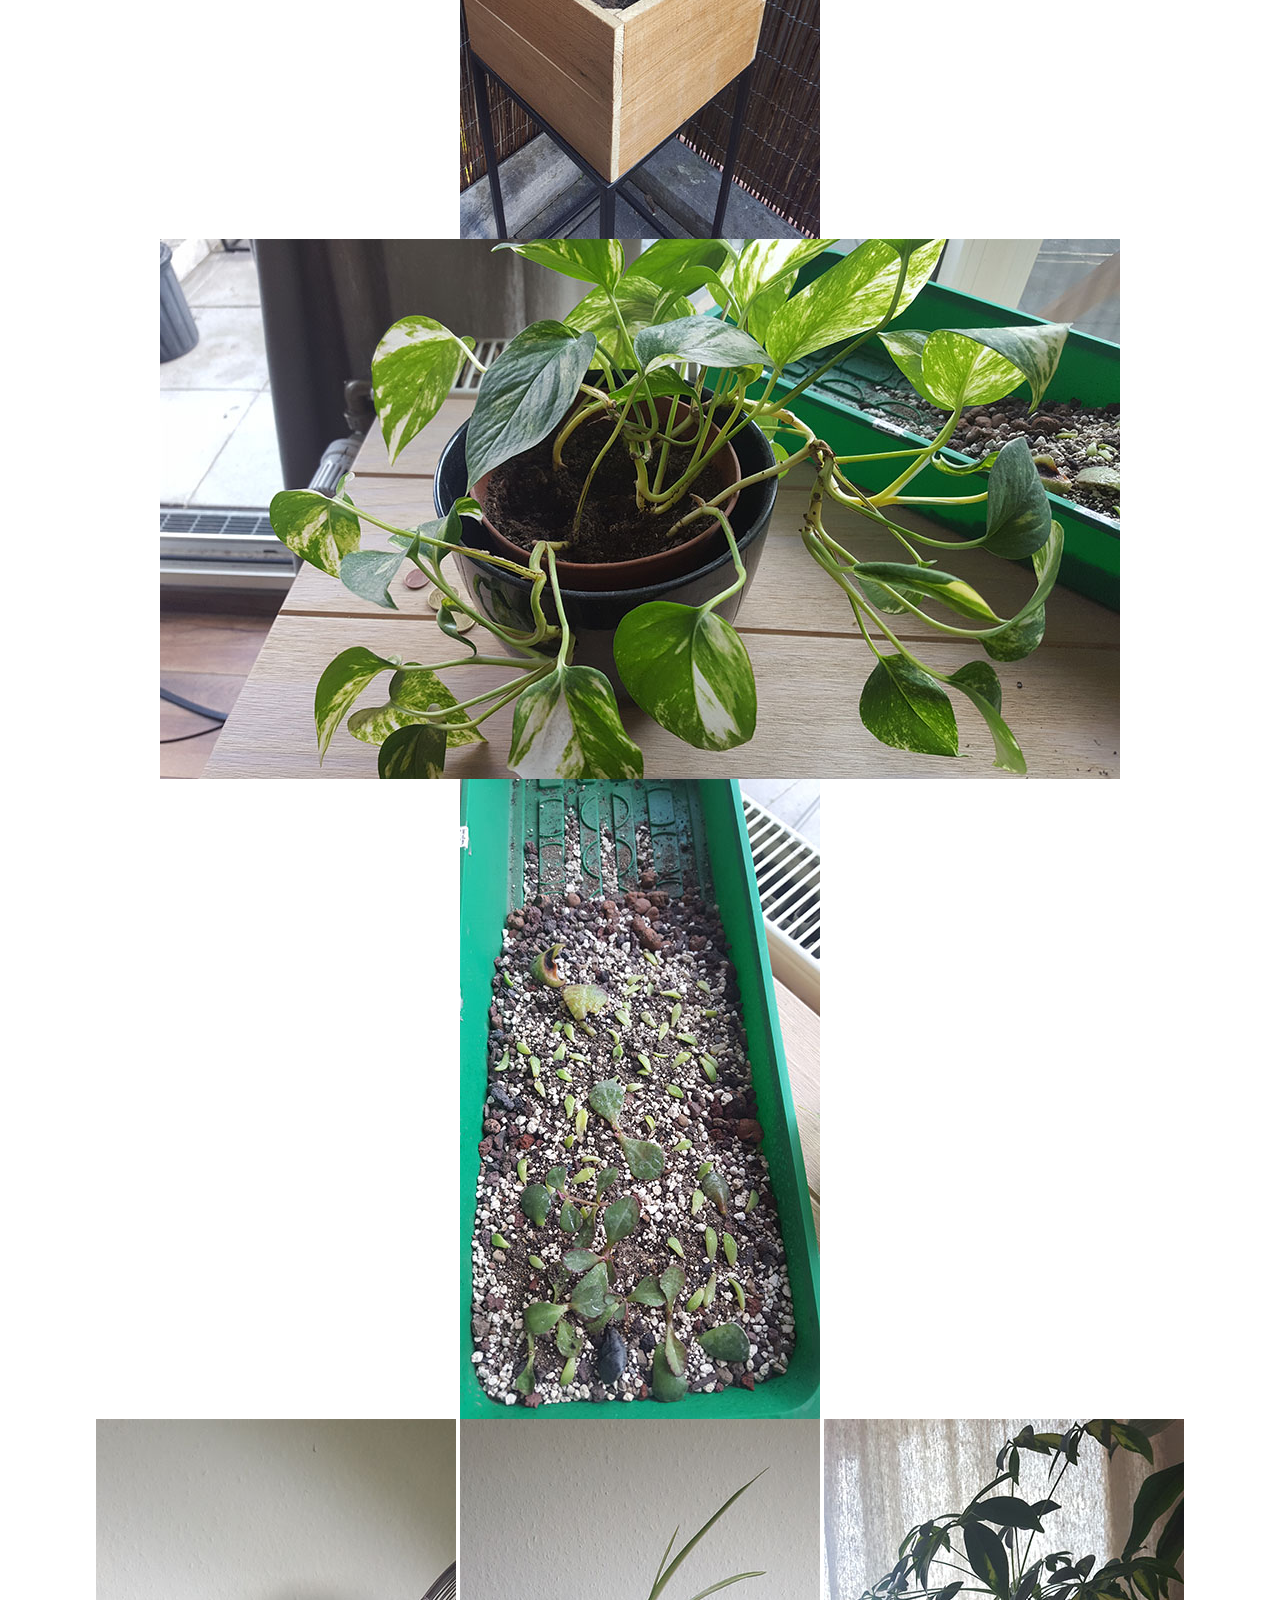
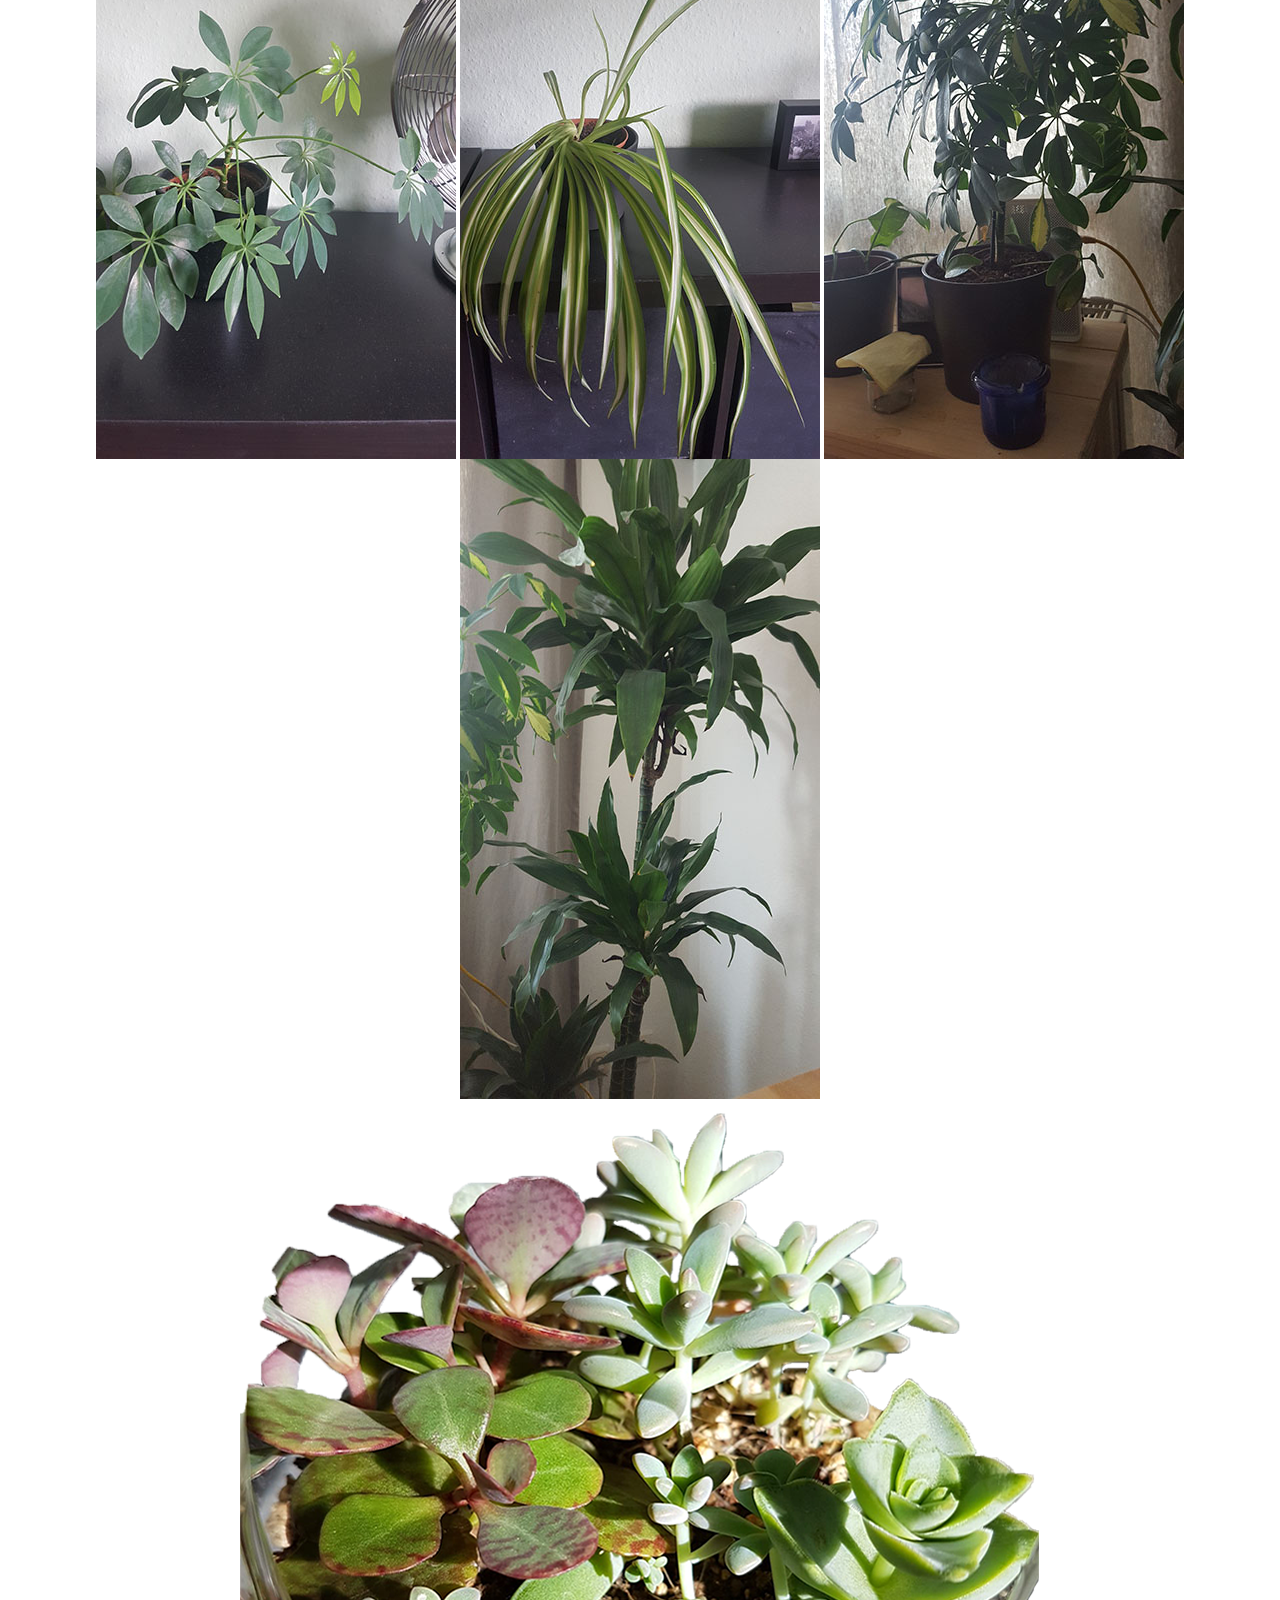
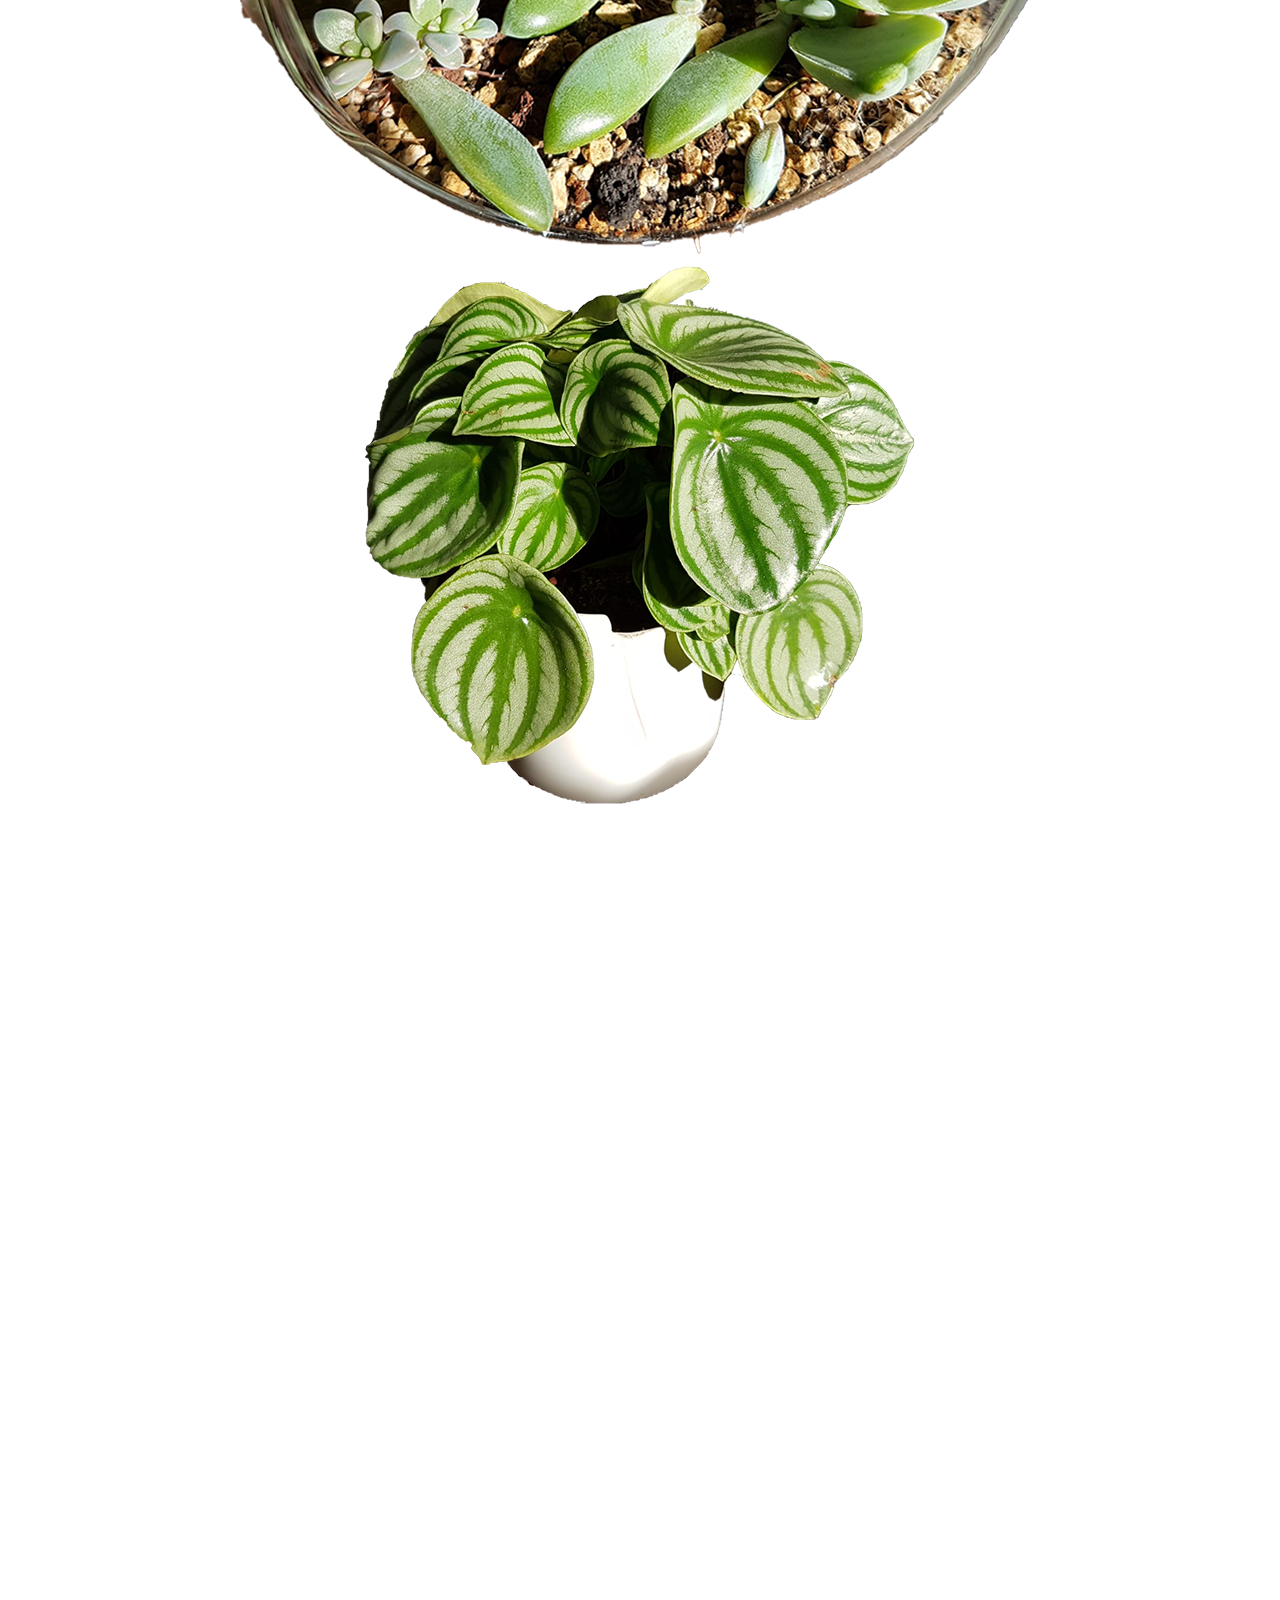
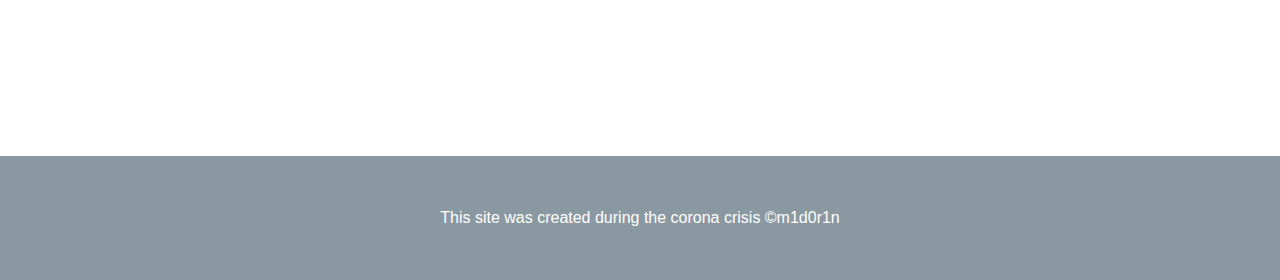
==== commit c1fbab78: "Update index.html" ====
--- a/index.html
+++ b/index.html
@@ -71,6 +71,8 @@
 		<img src="img/15-2.png">
 		<img src="img/14-1.png">
 		
+	<iframe width="1680" height="945" src="https://www.youtube.com/embed/POZznvHUW2c" frameborder="0" allow="accelerometer; autoplay; encrypted-media; gyroscope; picture-in-picture" allowfullscreen></iframe>
+		
 	</main>
 	<script src="js/jquery-3.5.0.js"></script>
 	<script src="js/plantscripts.js"></script>
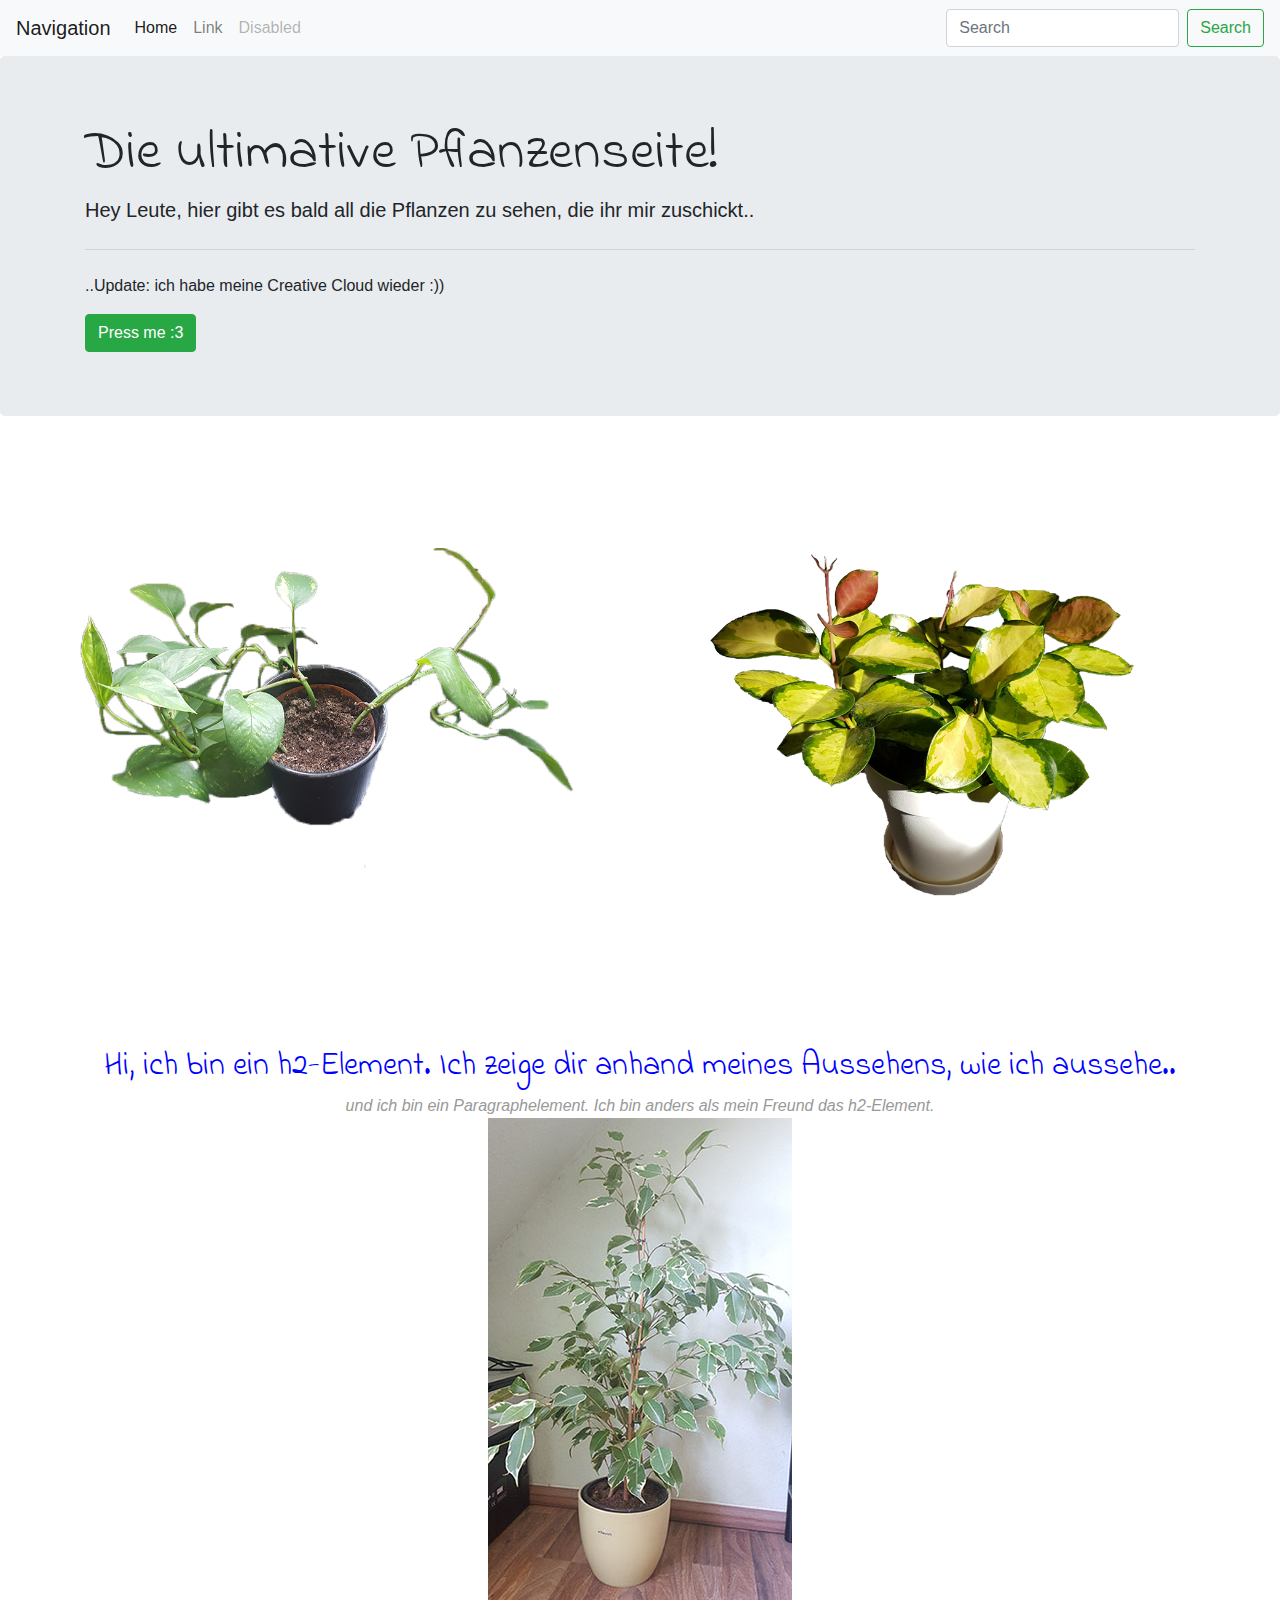
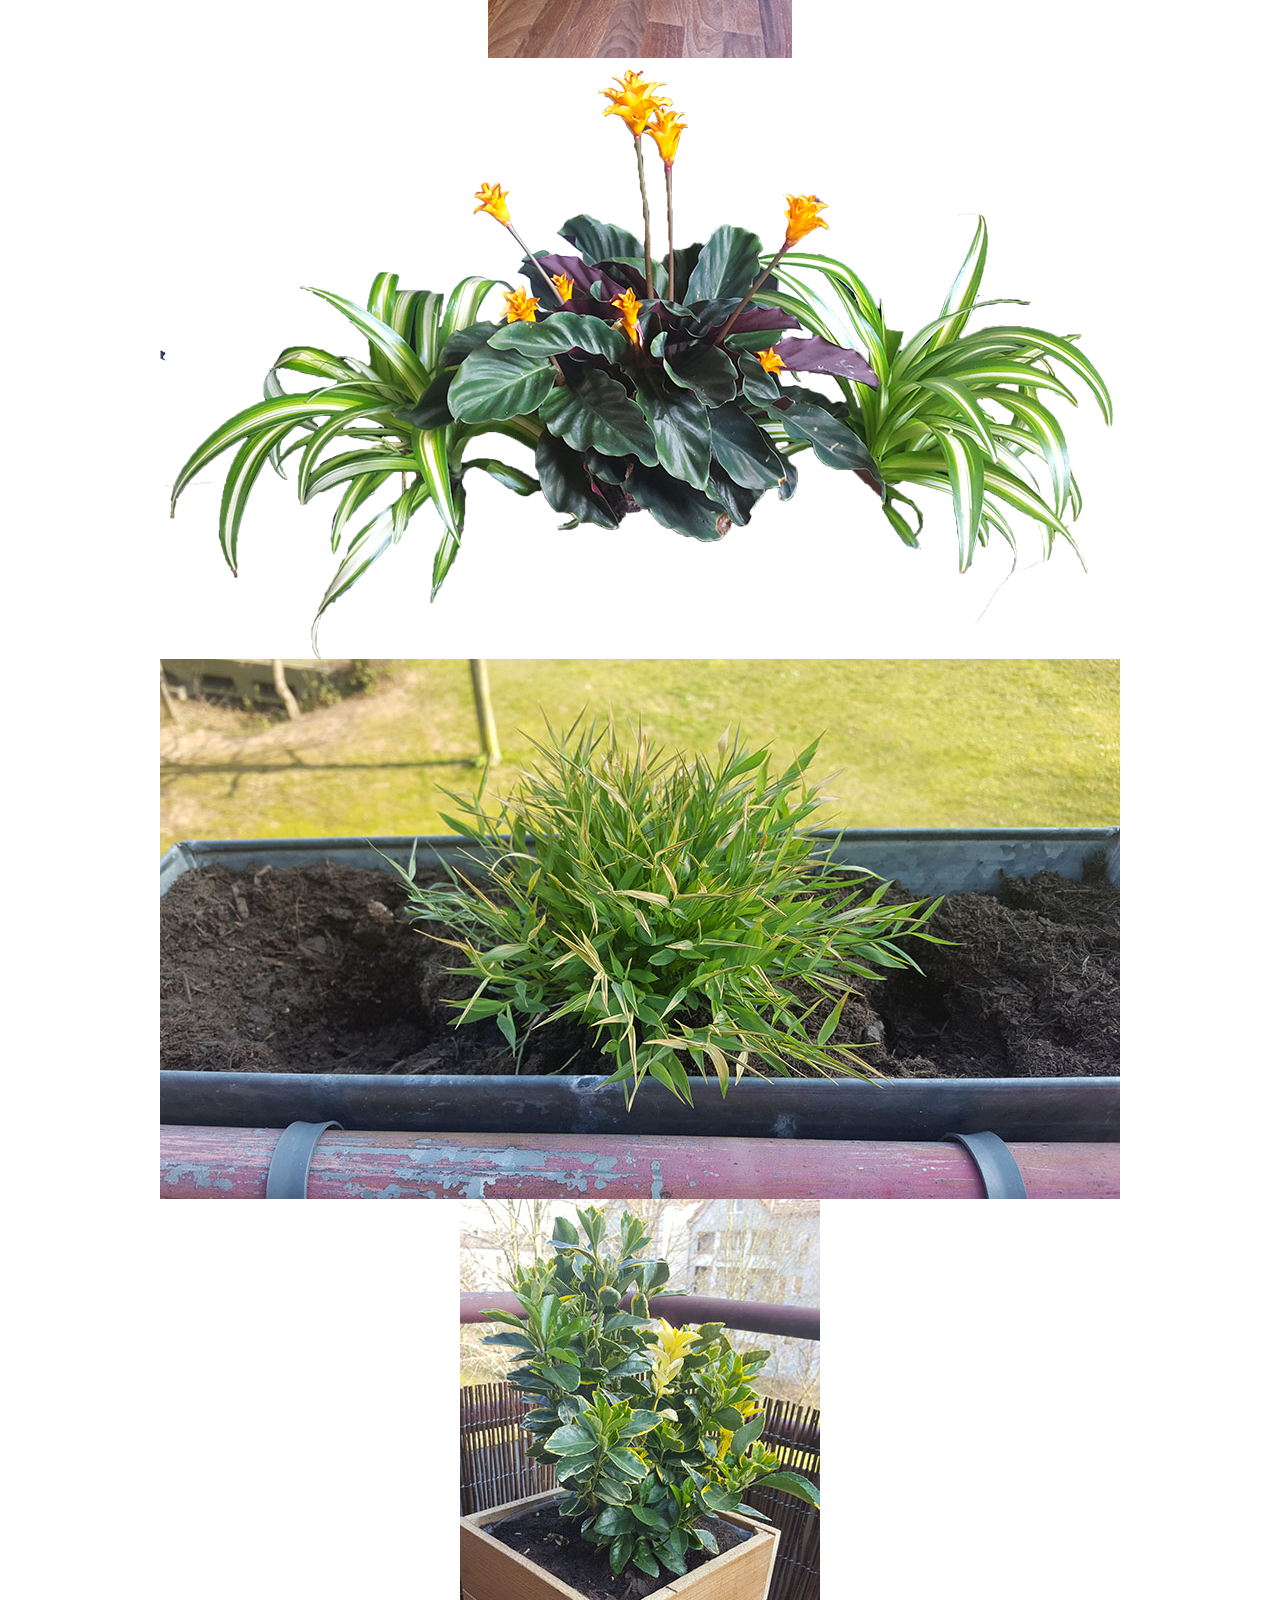
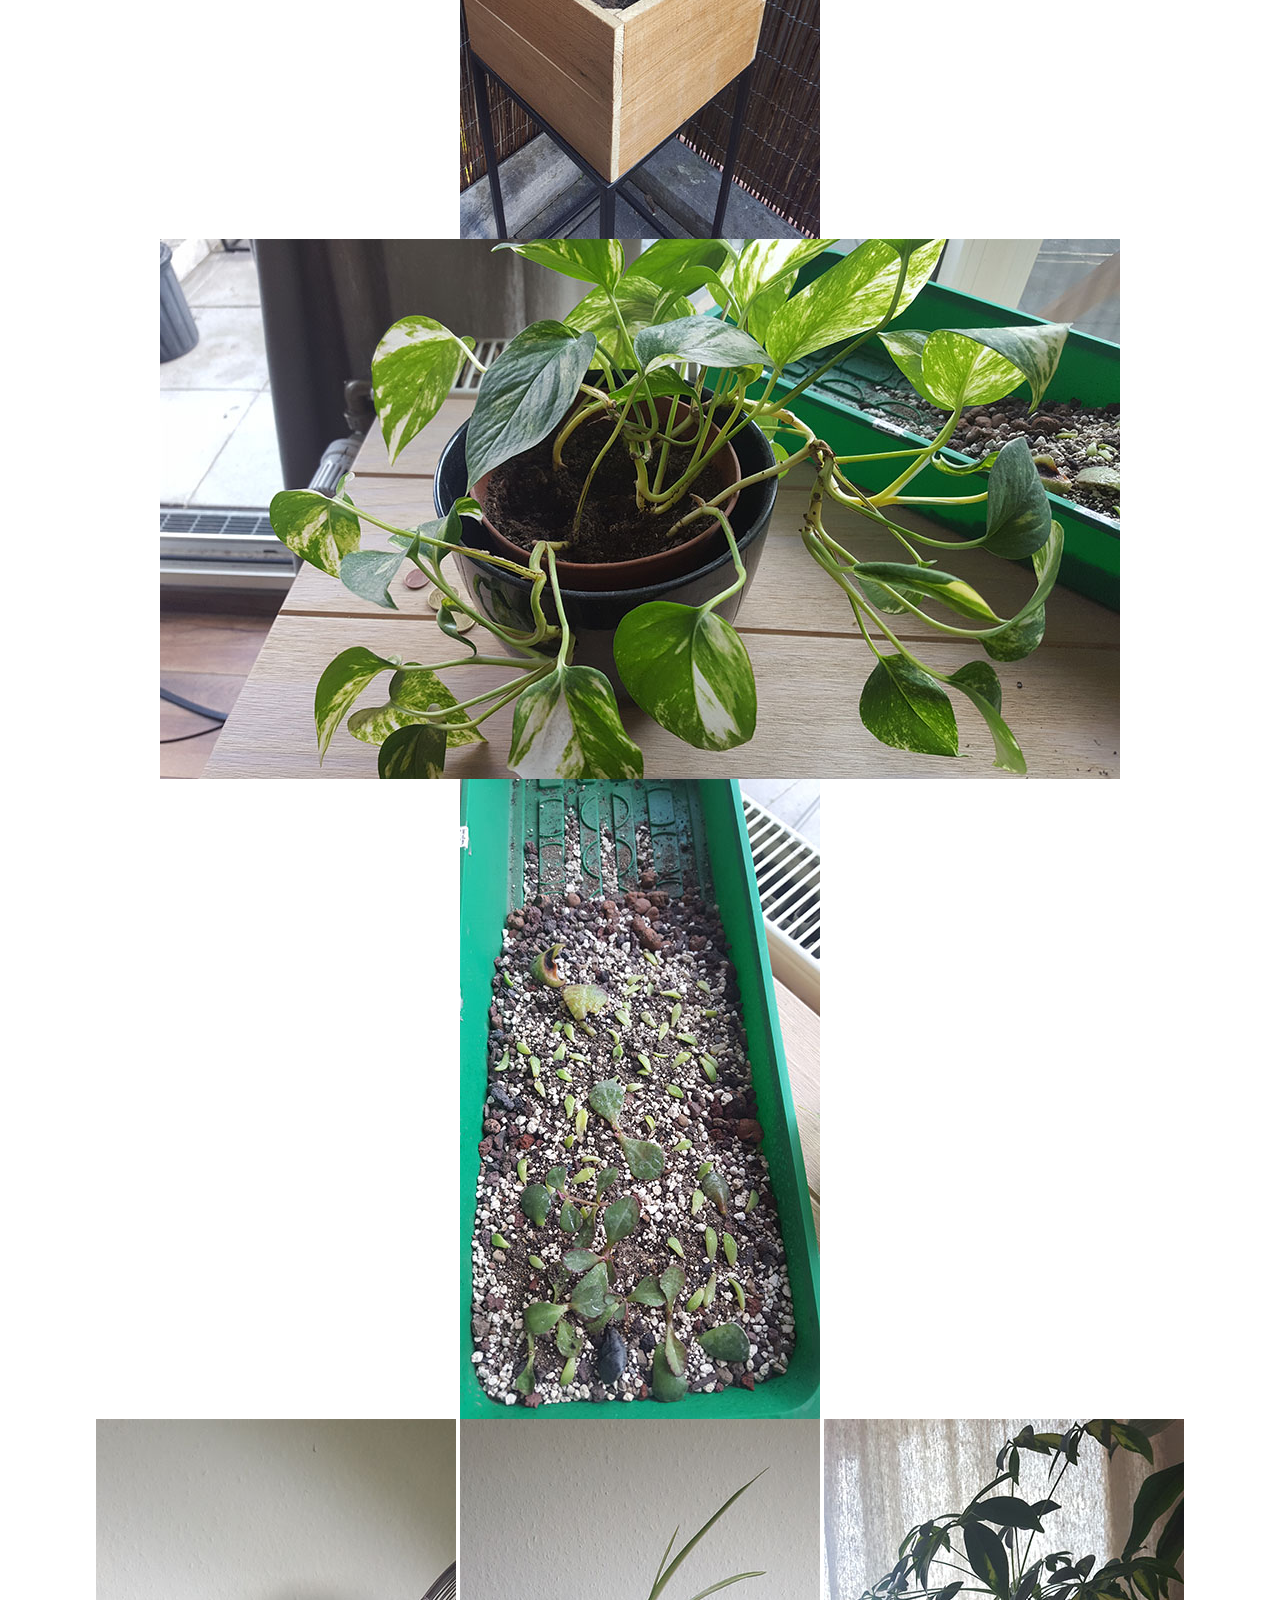
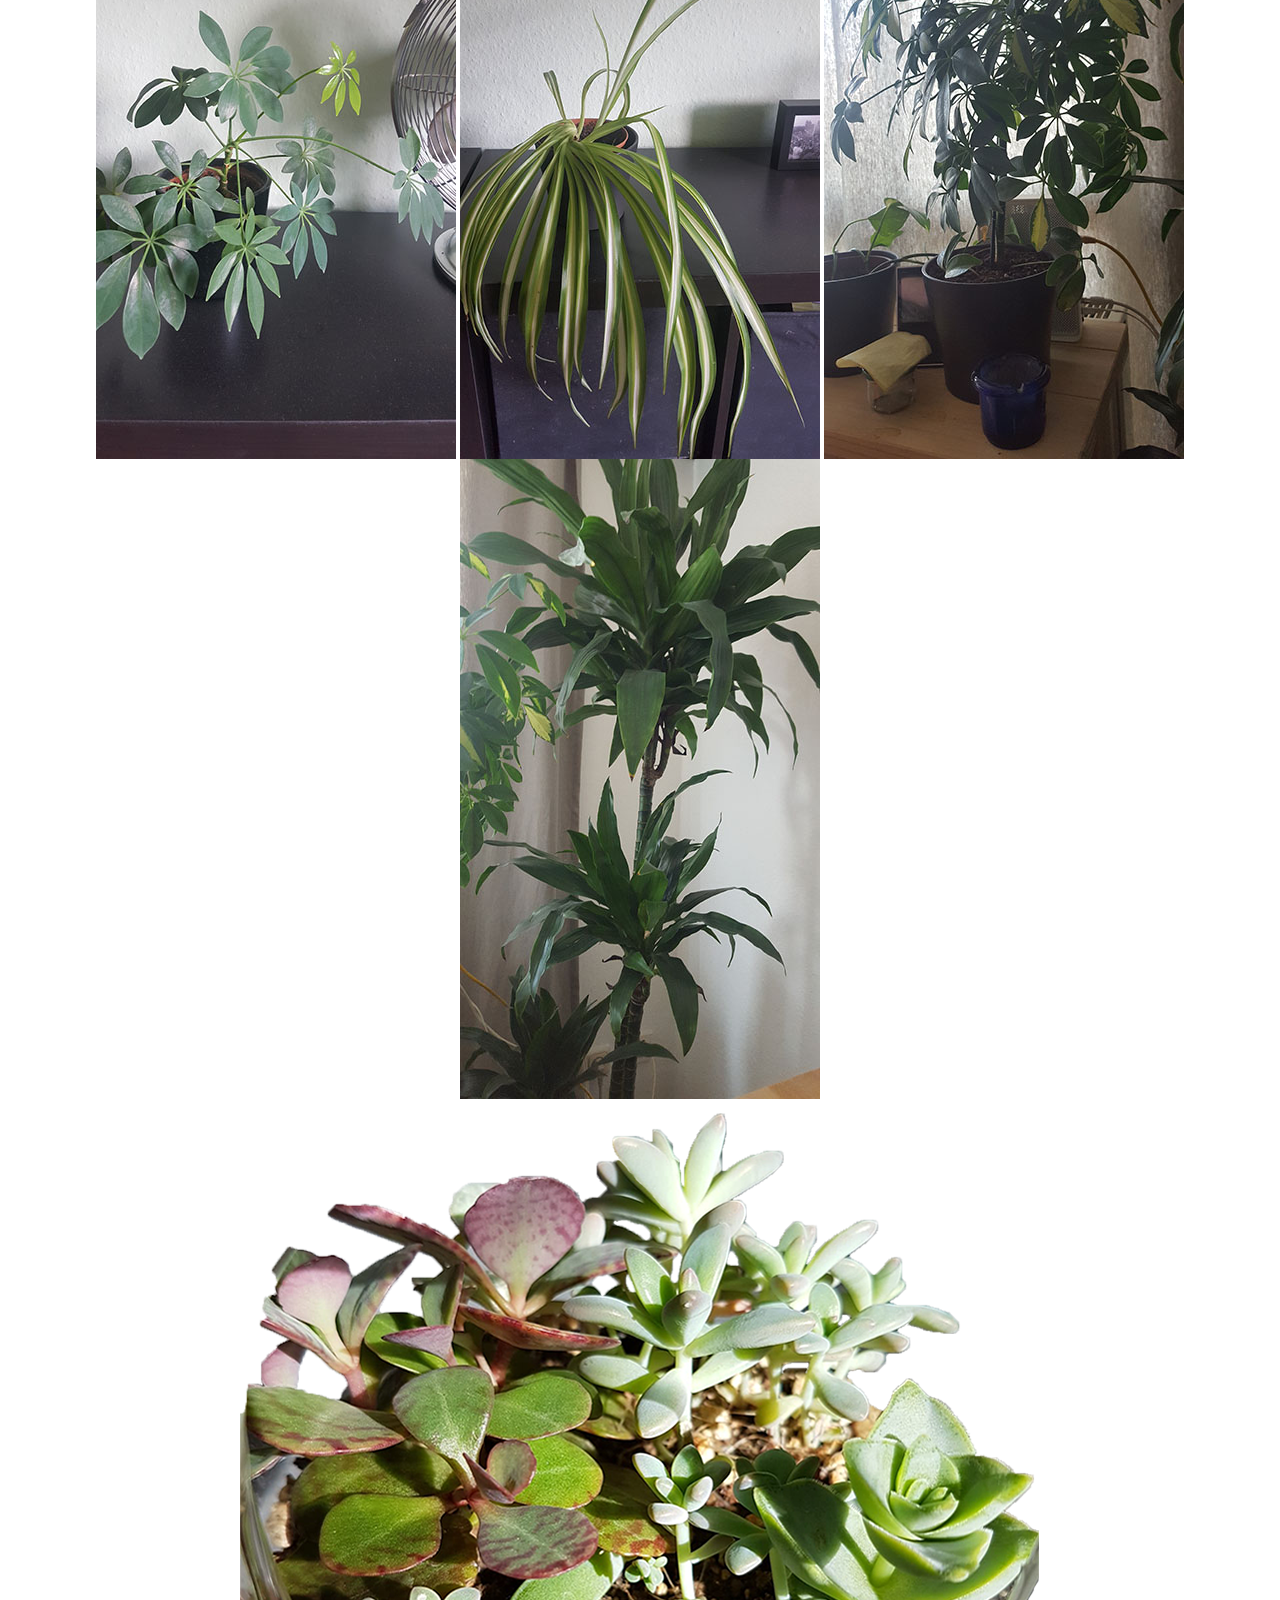
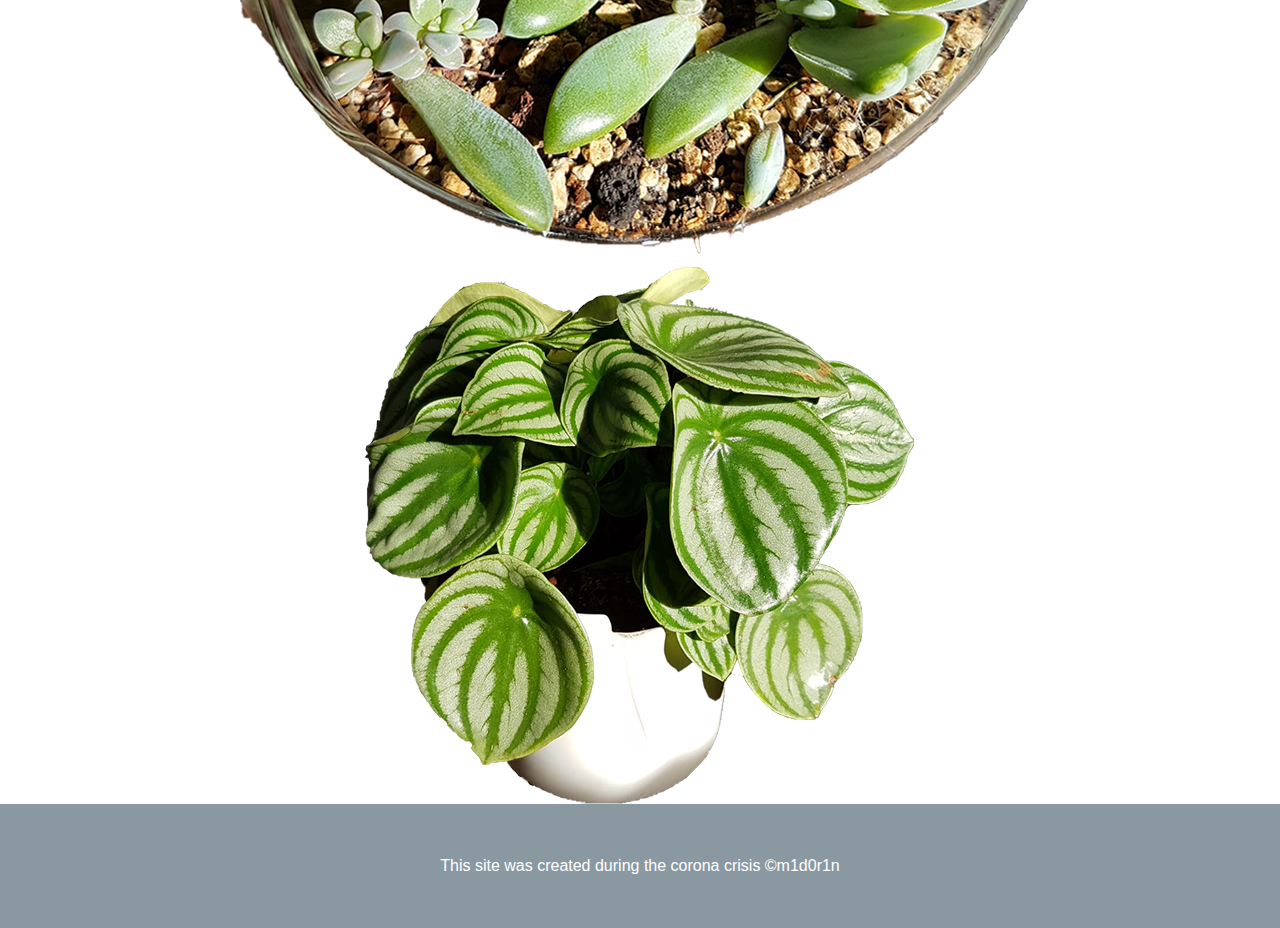
==== commit 5c64a6e9: "Update index.html" ====
--- a/index.html
+++ b/index.html
@@ -71,7 +71,7 @@
 		<img src="img/15-2.png">
 		<img src="img/14-1.png">
 		
-	<iframe width="1680" height="945" src="https://www.youtube.com/embed/POZznvHUW2c" frameborder="0" allow="accelerometer; autoplay; encrypted-media; gyroscope; picture-in-picture" allowfullscreen></iframe>
+
 		
 	</main>
 	<script src="js/jquery-3.5.0.js"></script>
